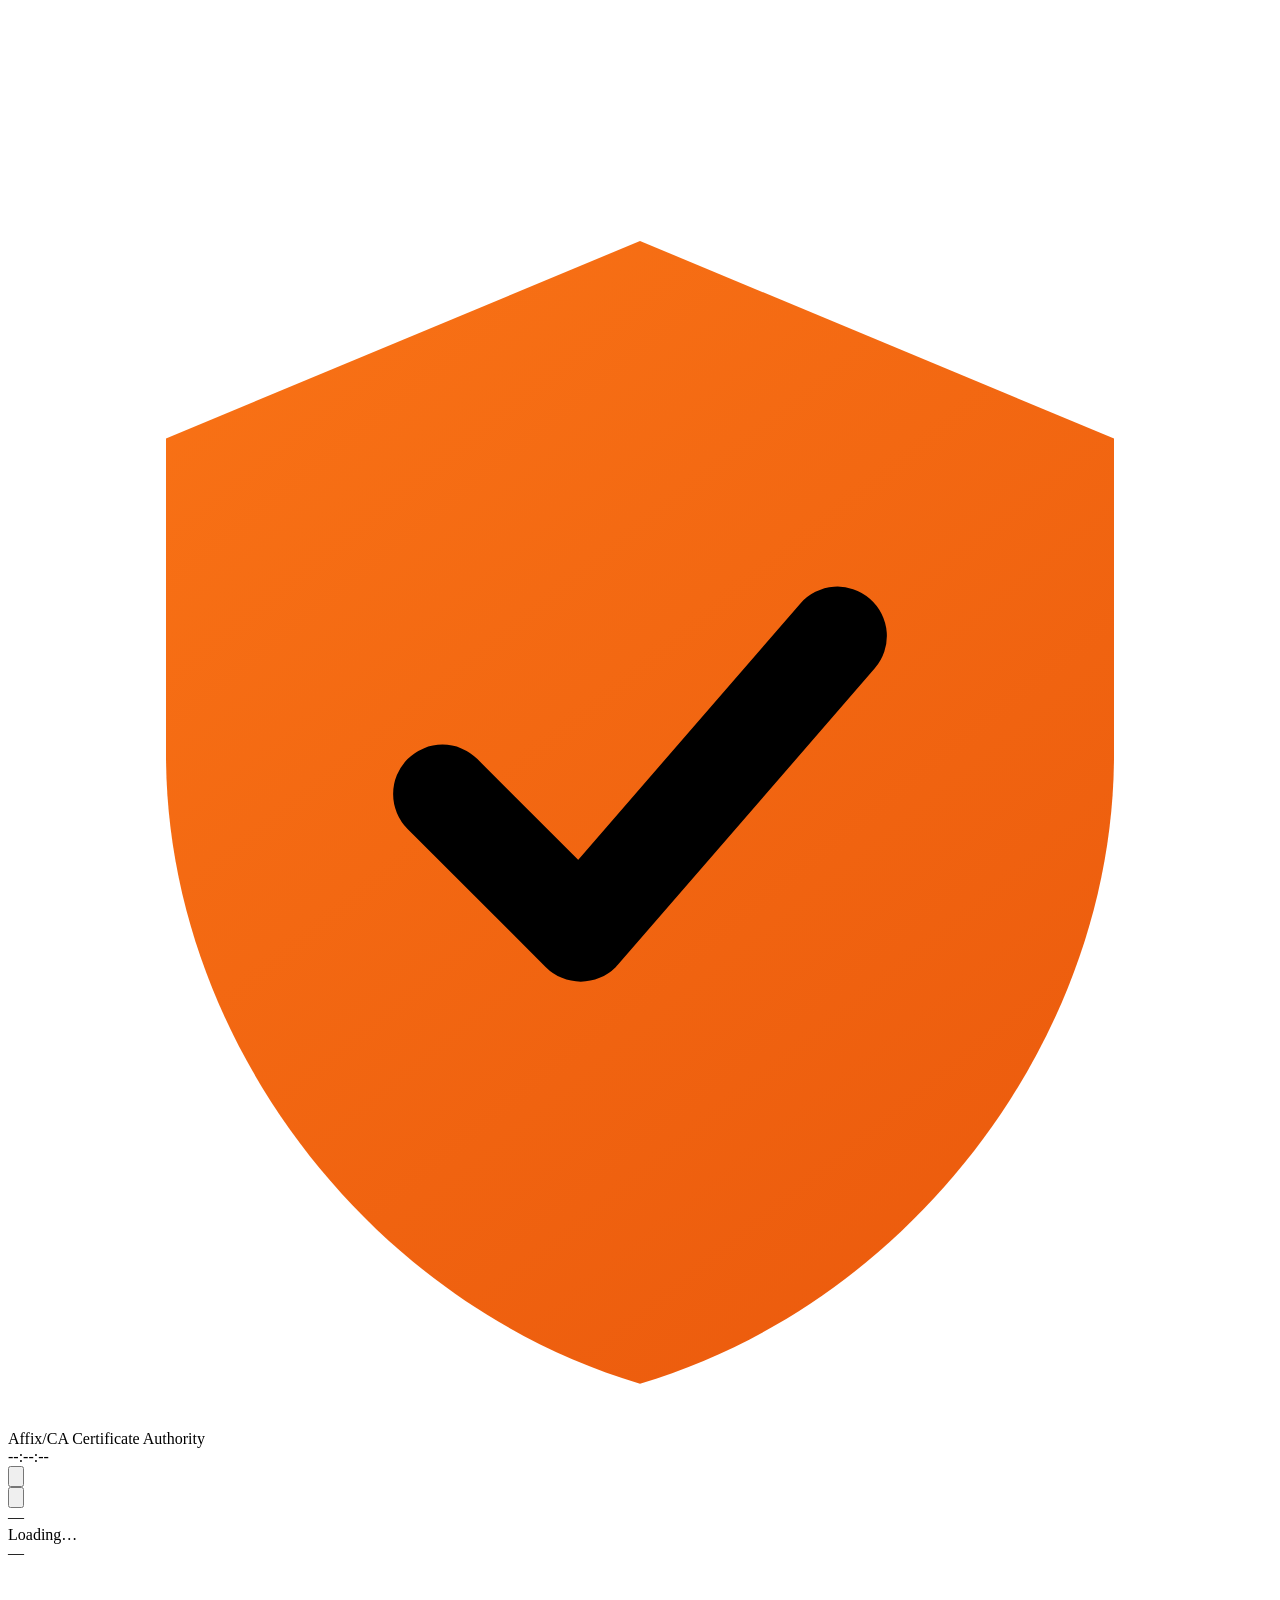
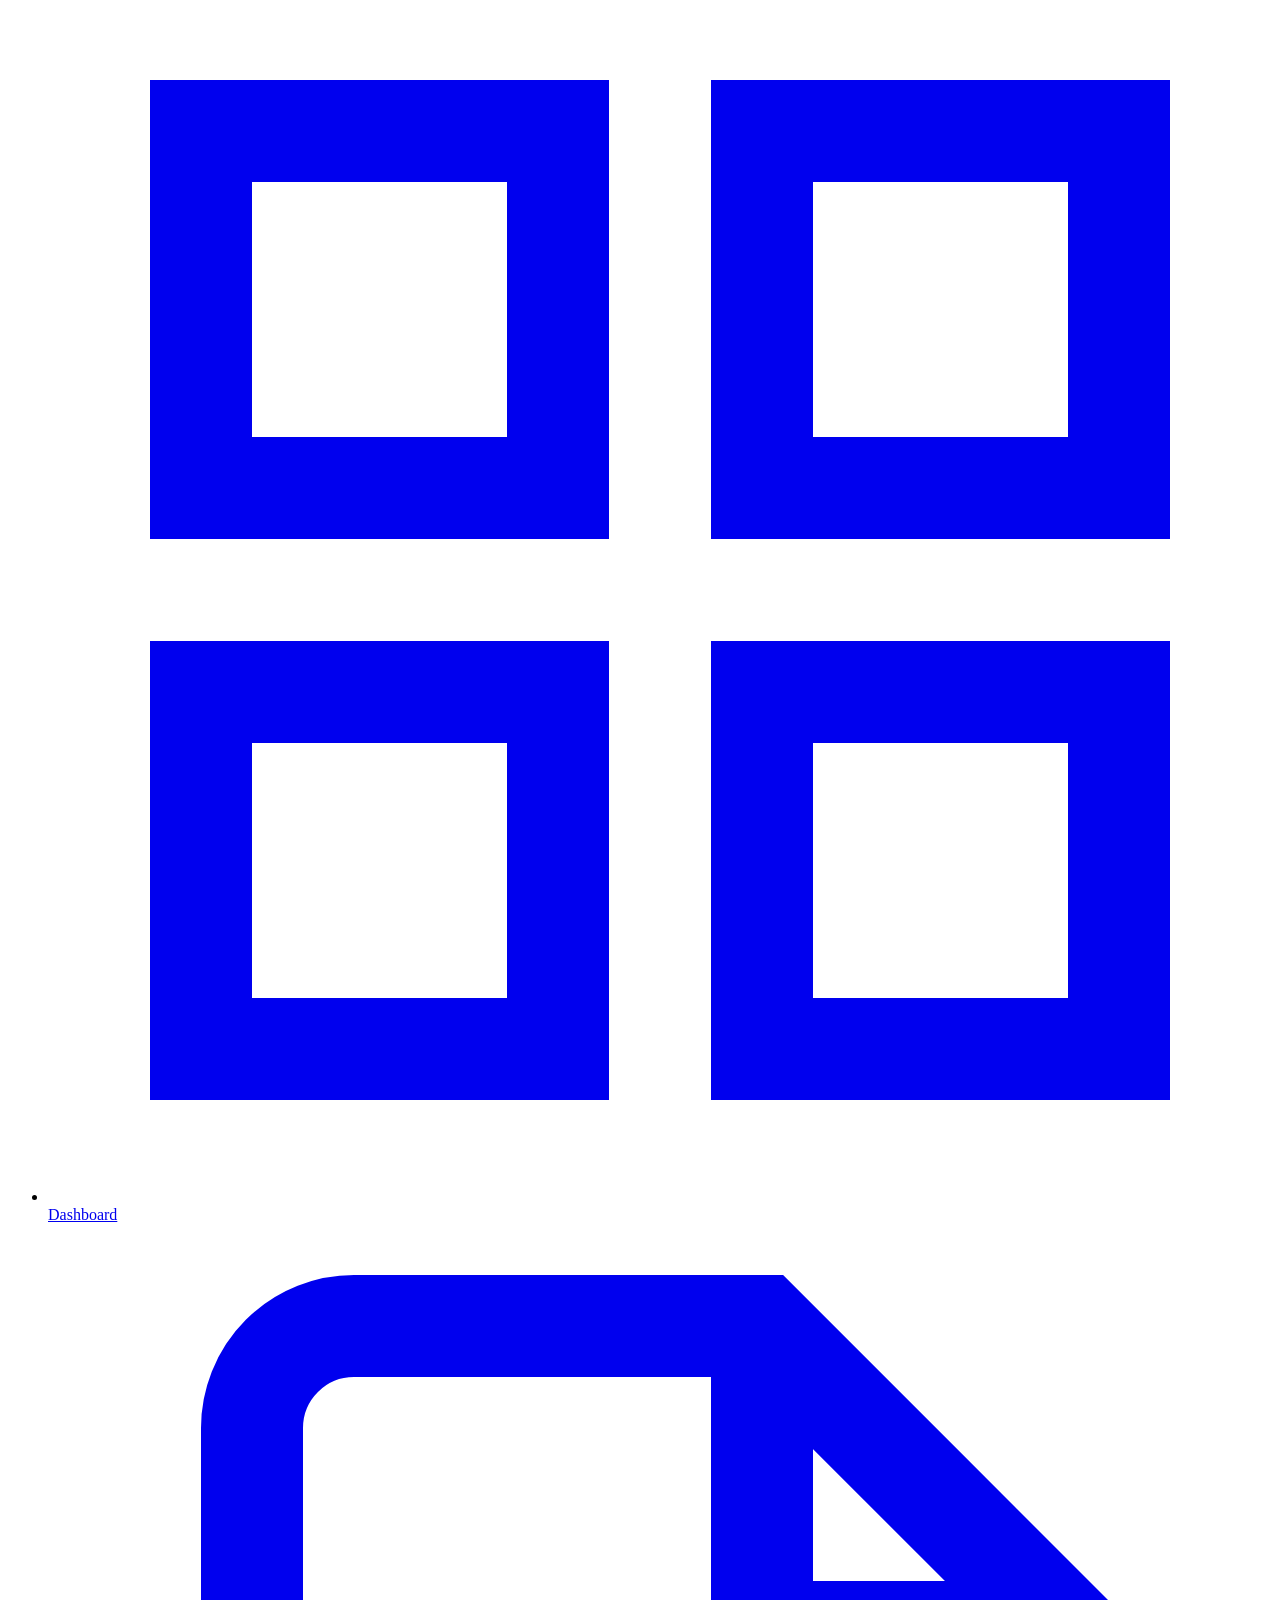
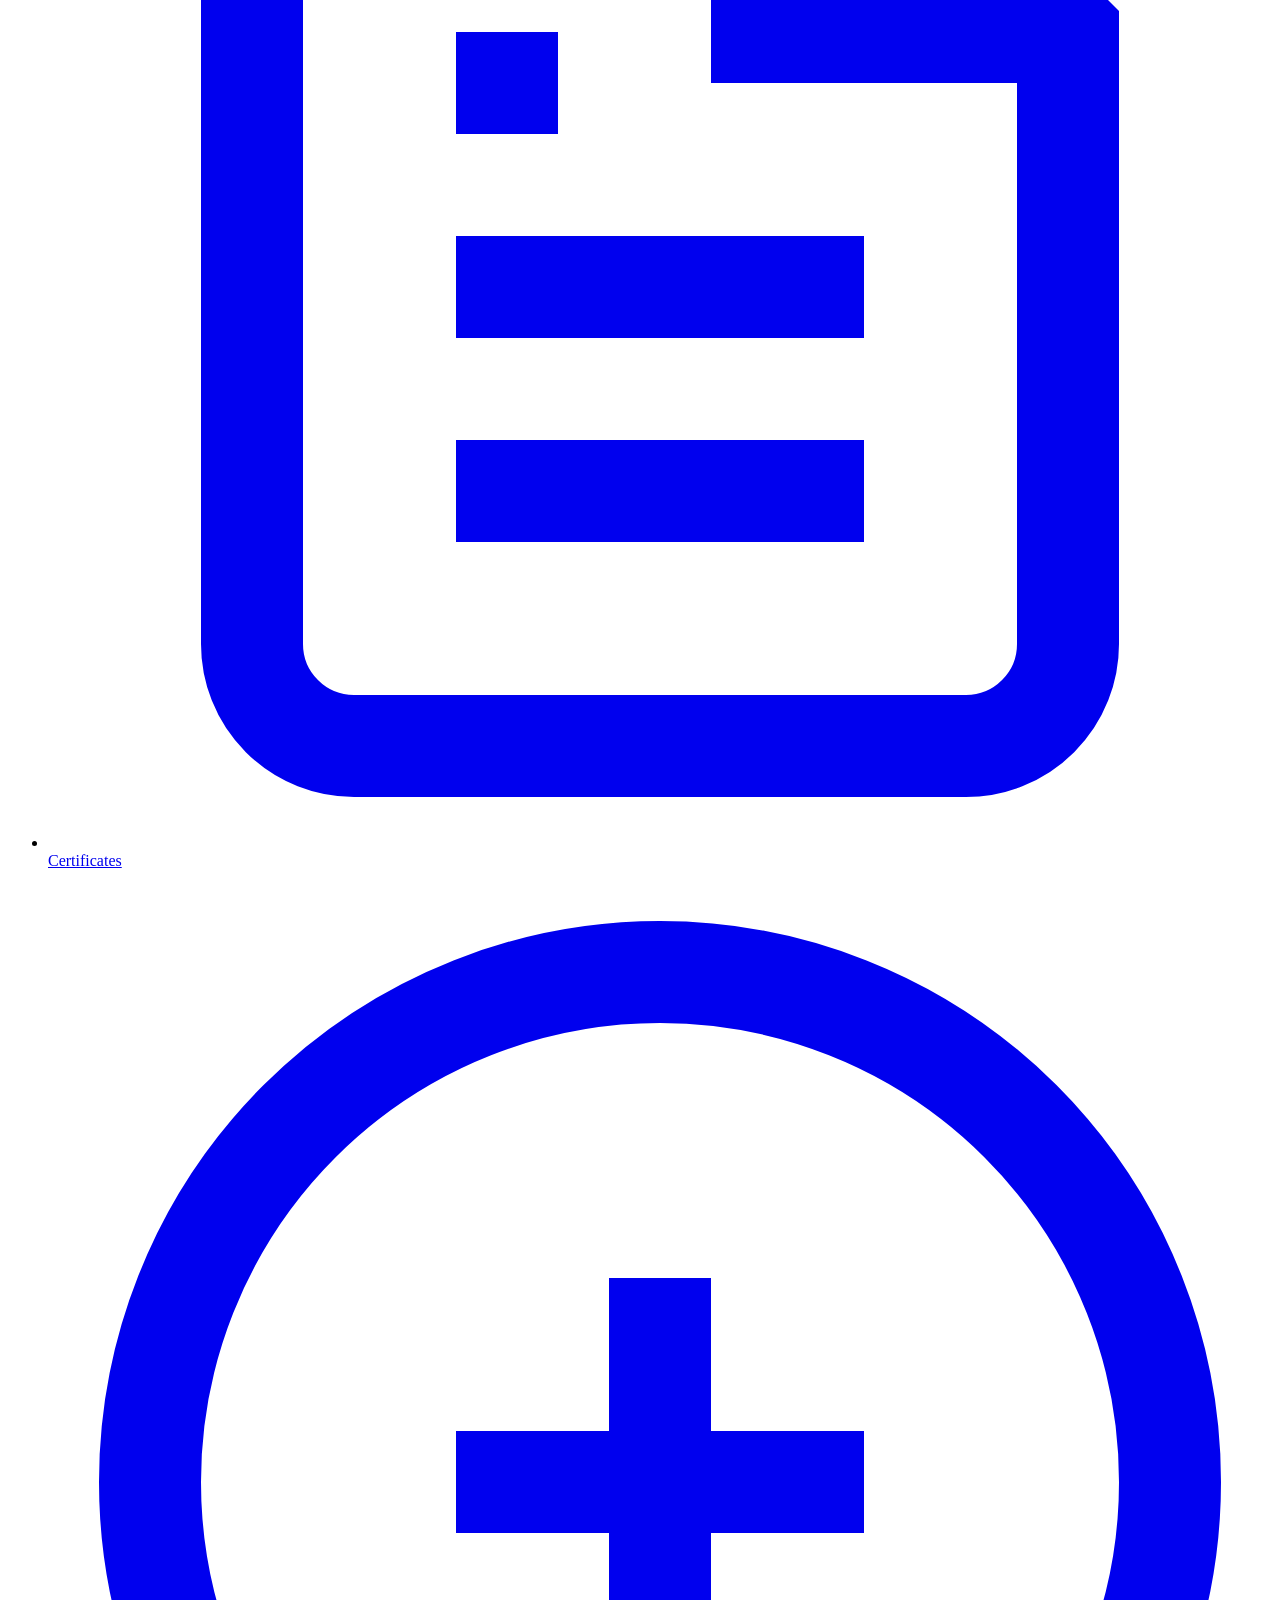
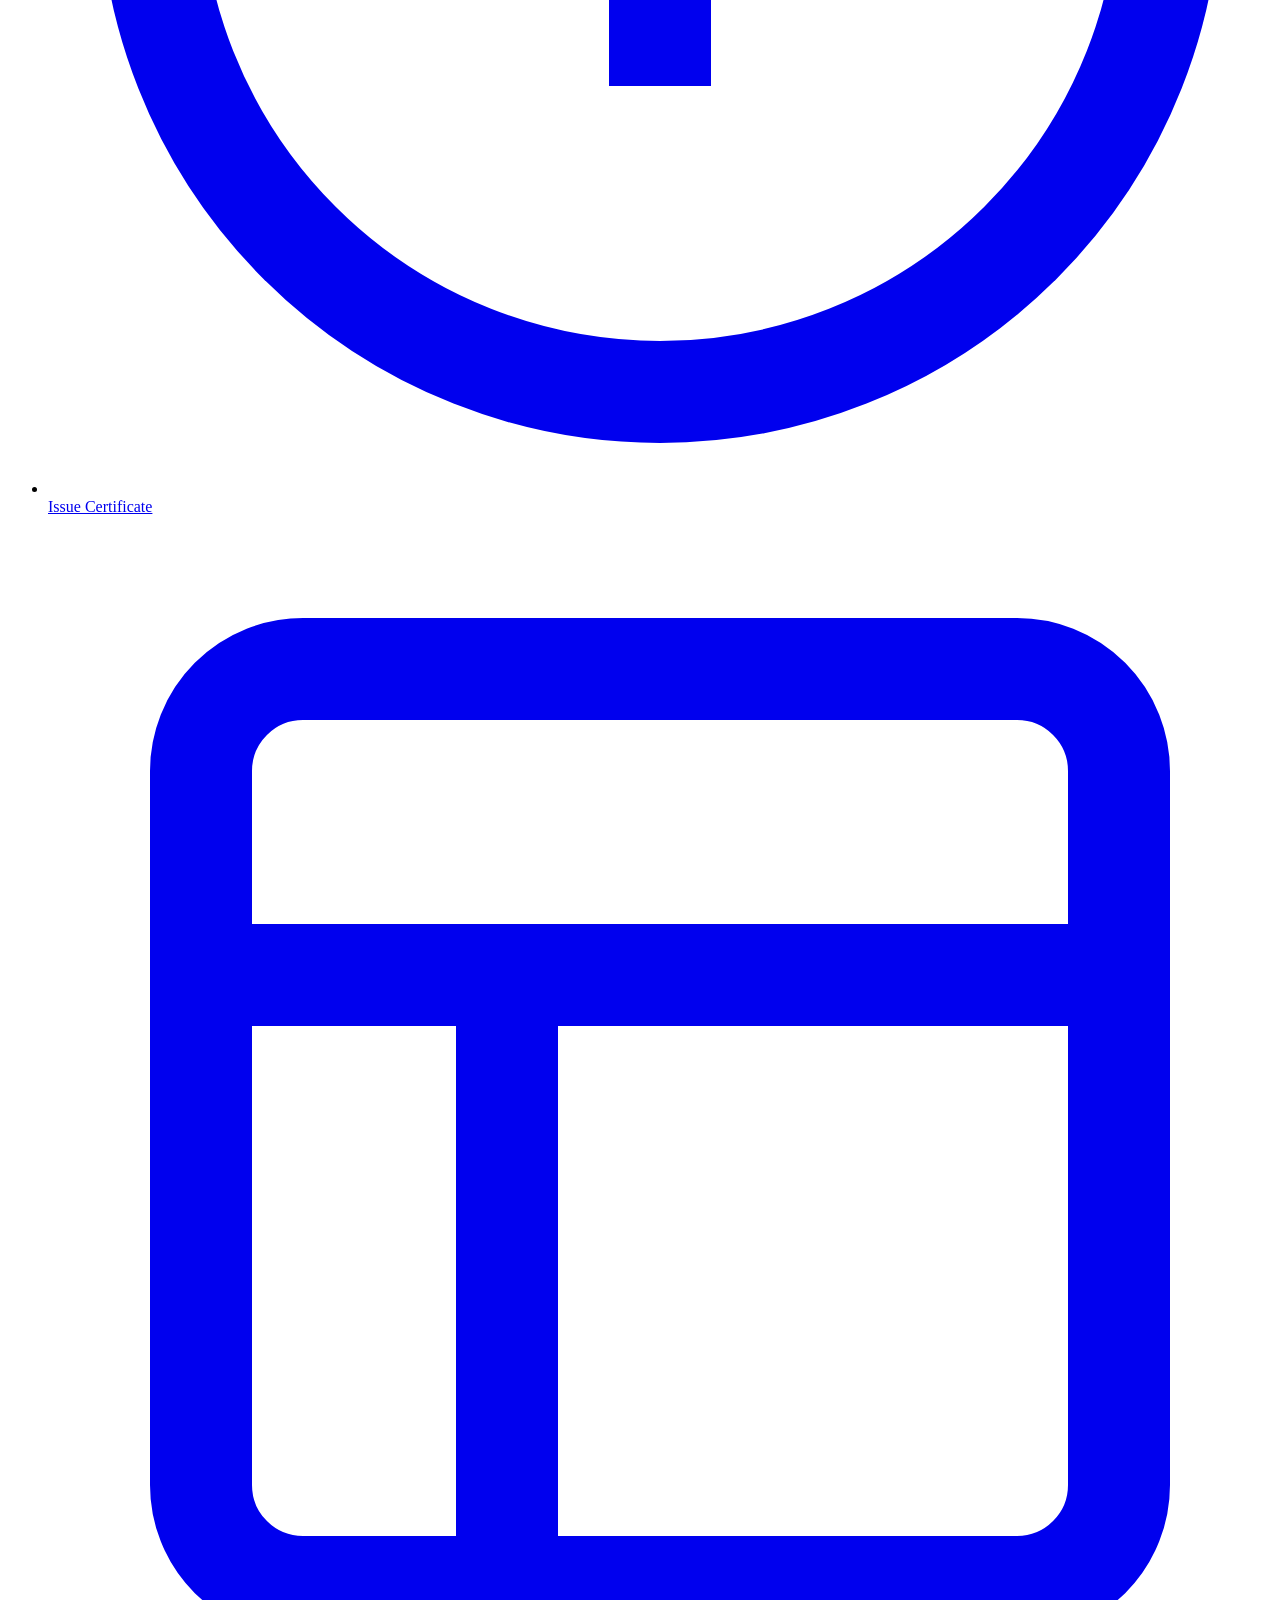
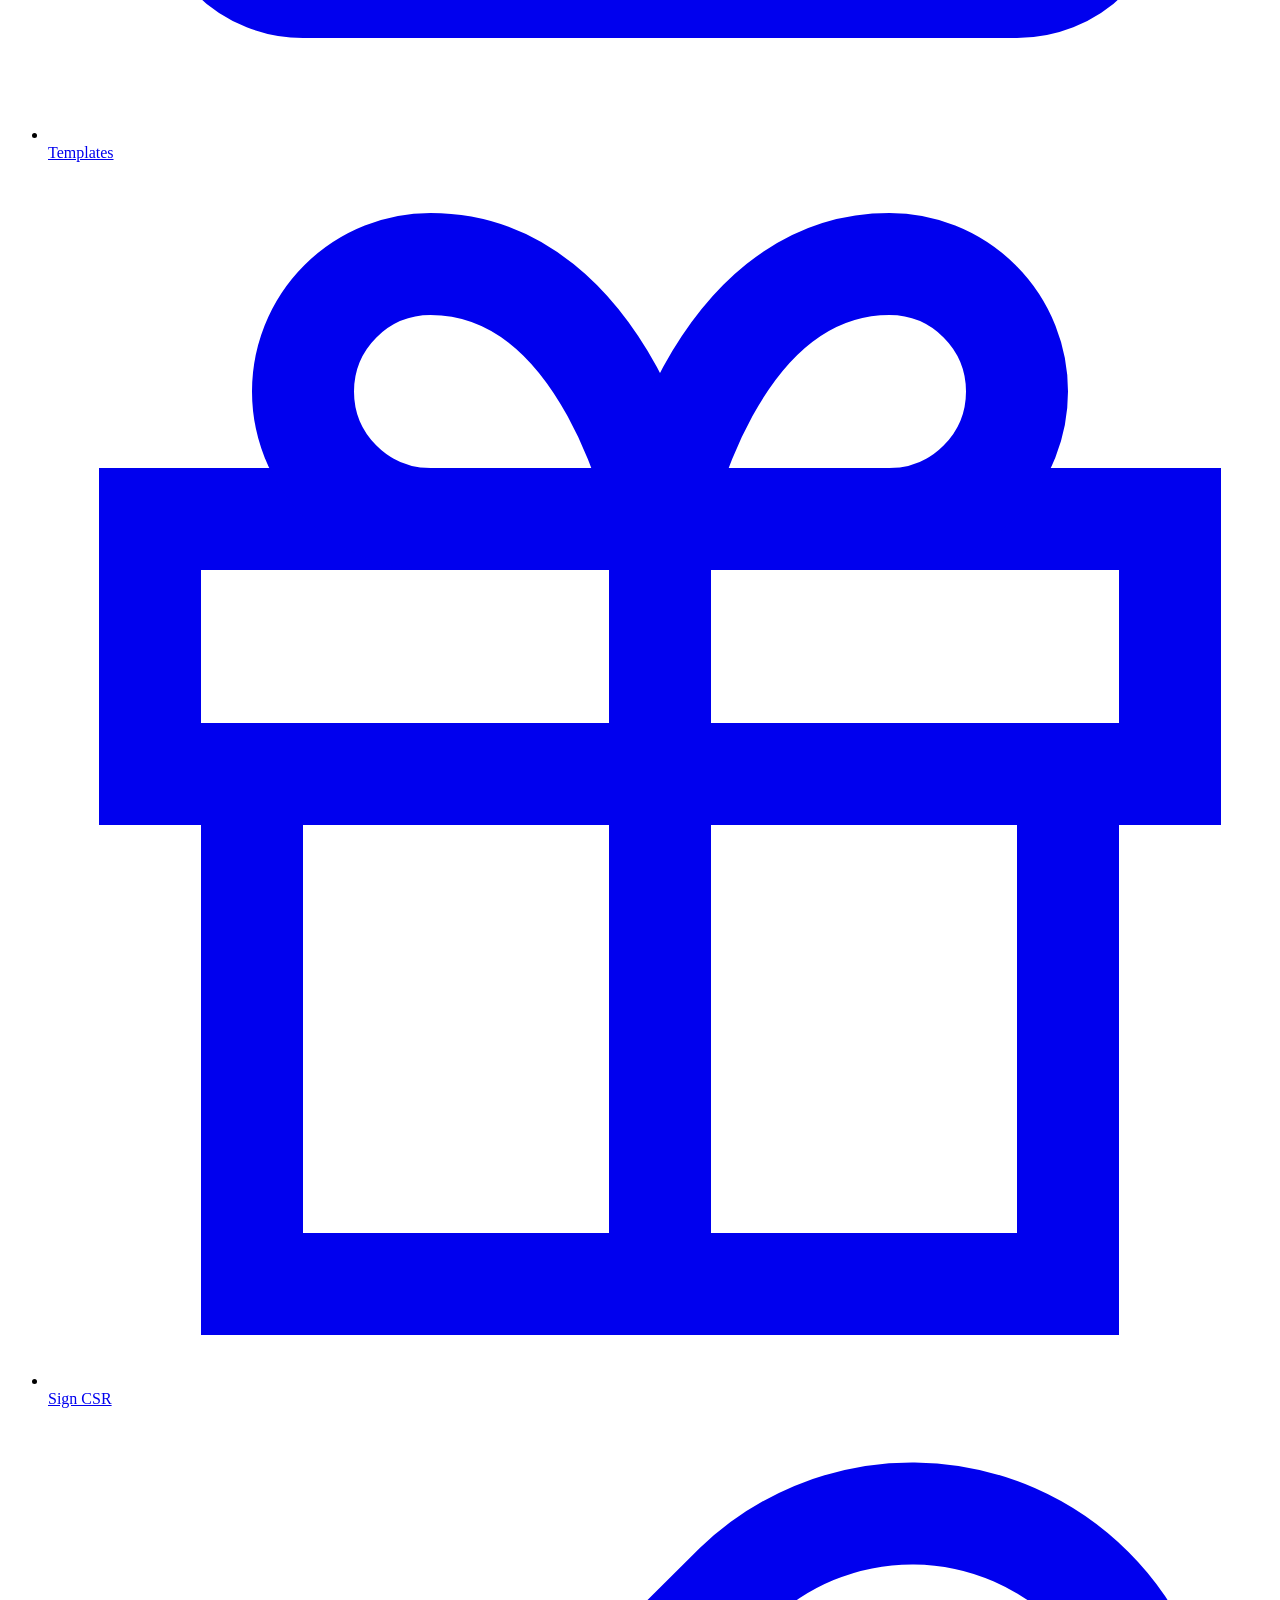
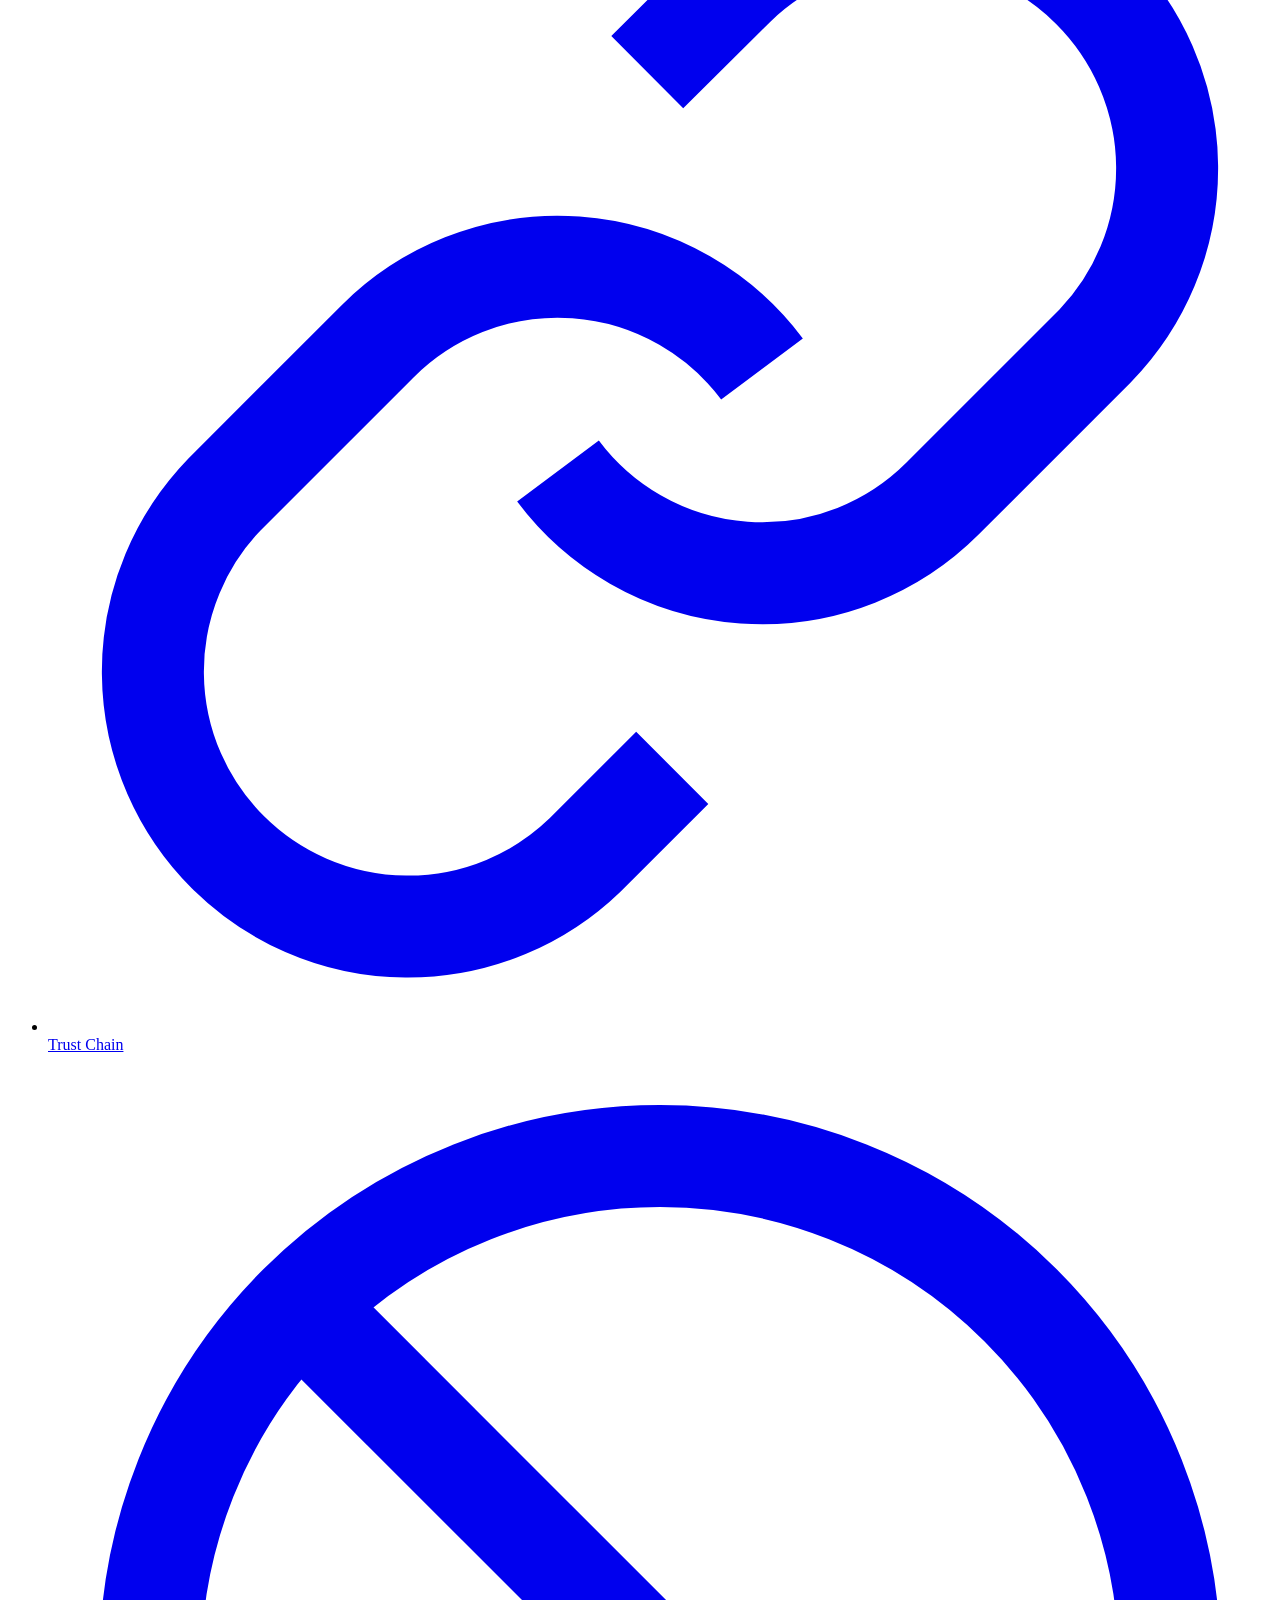
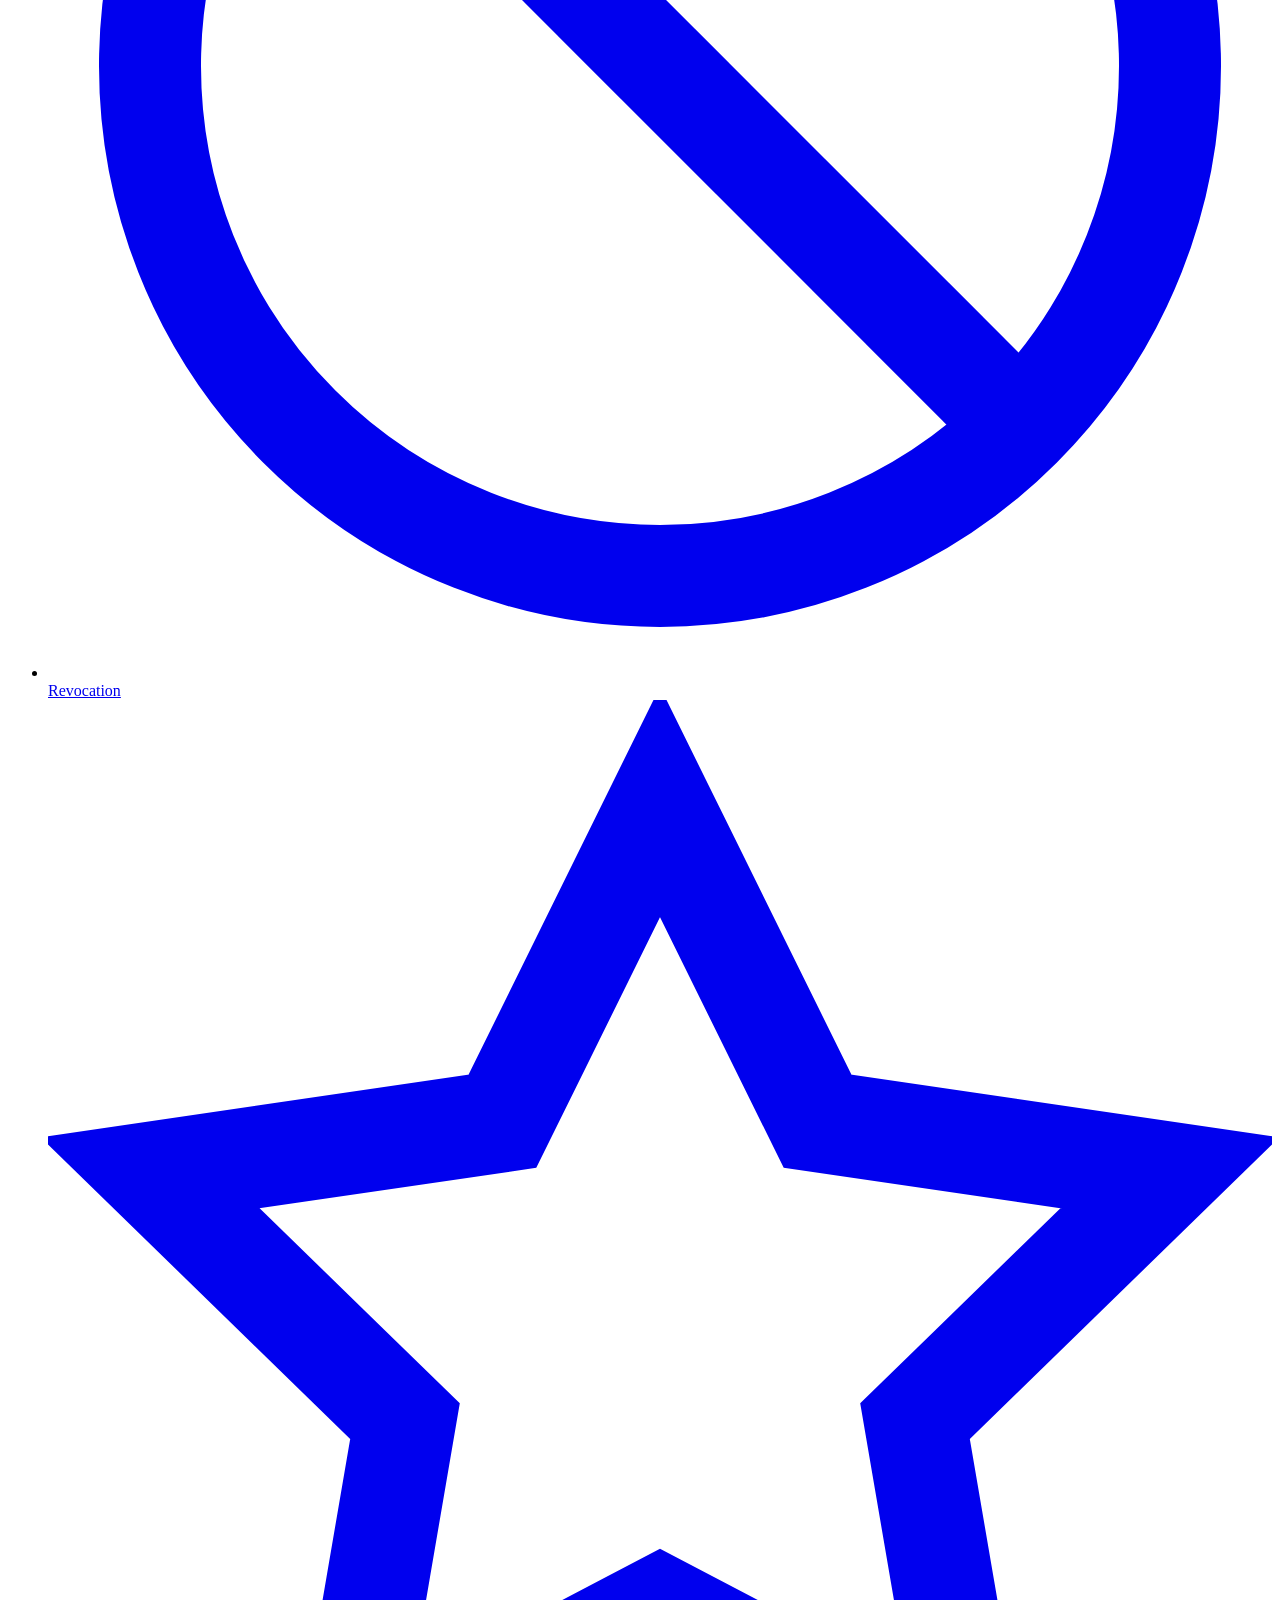
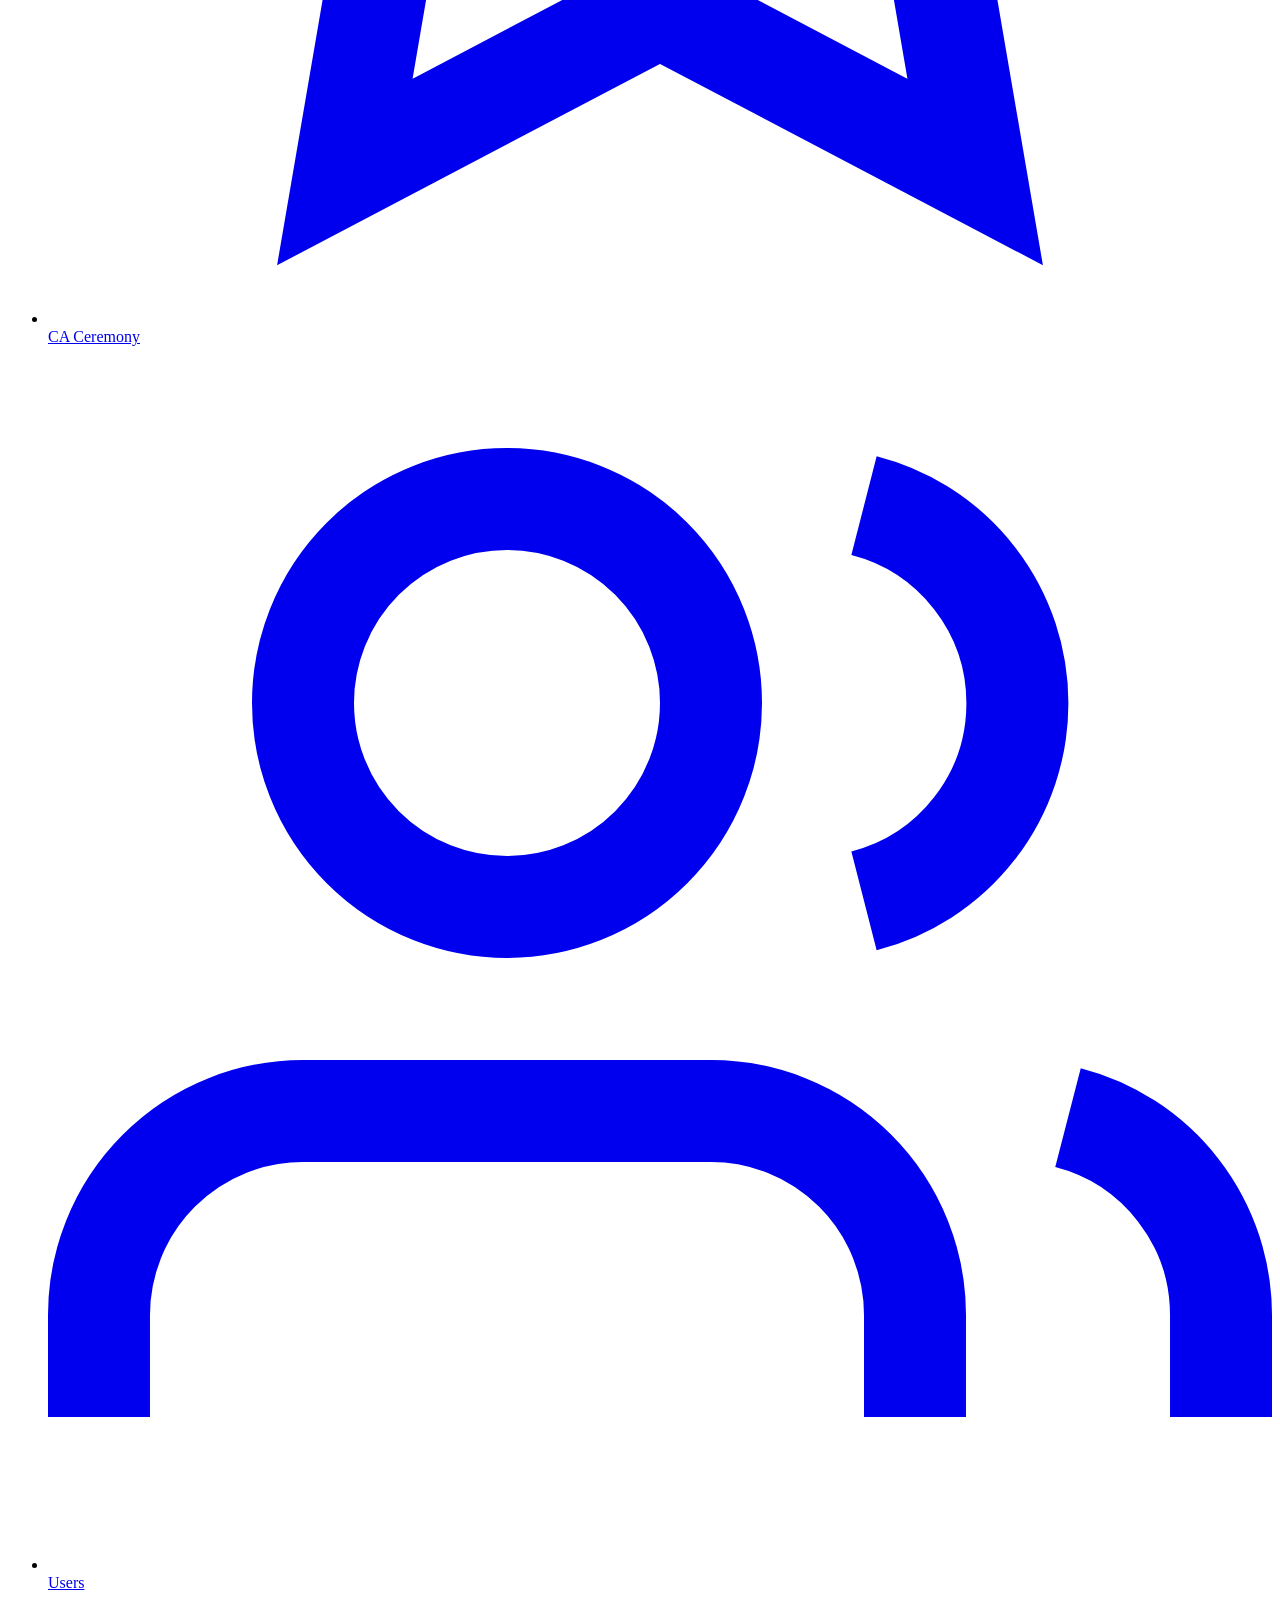
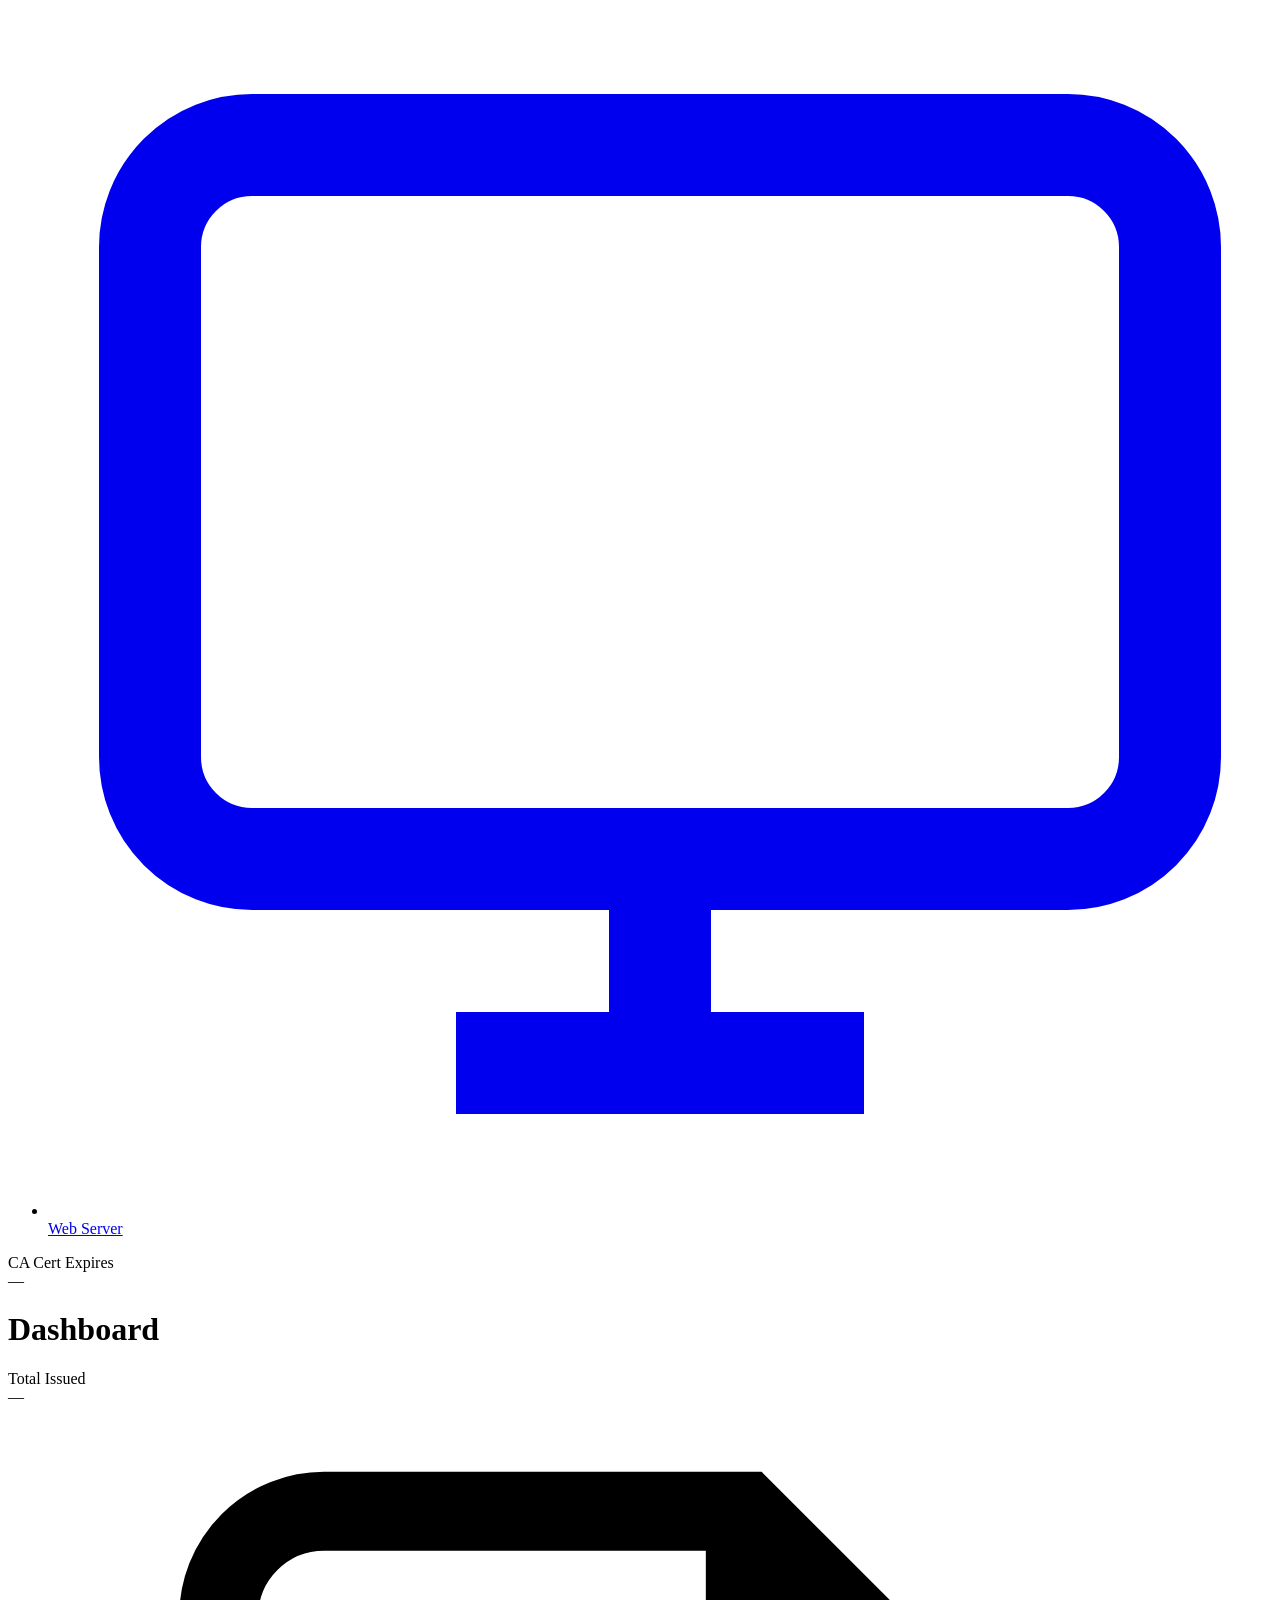
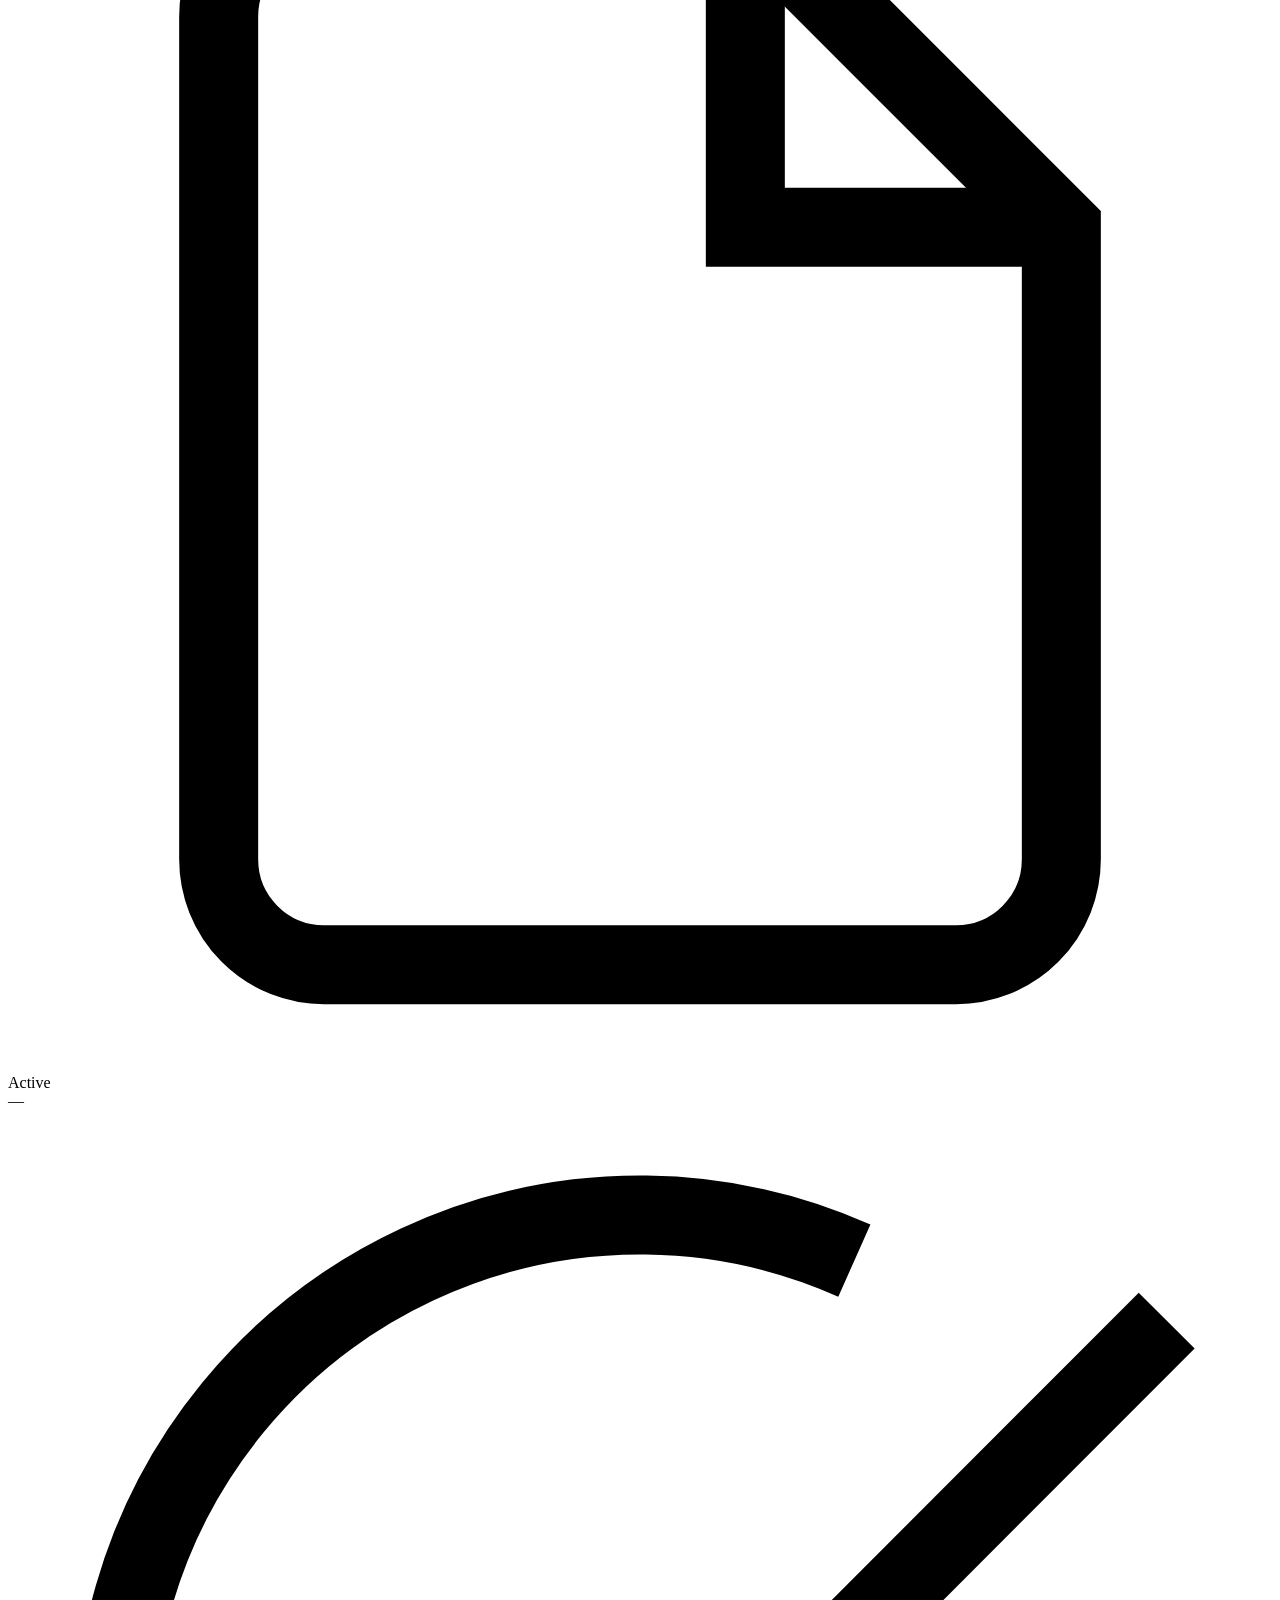
==== AffixCA/shared/ui/index.html @ 4409b605 "Initial push" ====
<!DOCTYPE html>
<html lang="en">
<head>
  <meta charset="UTF-8" />
  <meta name="viewport" content="width=device-width, initial-scale=1.0" />
  <title>Affix/CA</title>
  <link rel="preconnect" href="https://fonts.googleapis.com" />
  <link rel="preconnect" href="https://fonts.gstatic.com" crossorigin />
  <link href="https://fonts.googleapis.com/css2?family=Inter:wght@300;400;500;600;700&family=JetBrains+Mono:wght@400;500;600&display=swap" rel="stylesheet" />
  <link rel="stylesheet" href="/ui/css/styles.css" />
</head>
<body>
  <!-- Animated grid background -->
  <canvas id="bg-canvas"></canvas>

  <div id="app">
    <!-- ── Top Navigation Bar ─────────────────────────────────────────── -->
    <header id="topbar">
      <div class="topbar-brand">
        <svg class="brand-shield" viewBox="0 0 32 32" fill="none">
          <path d="M16 2L4 7v8c0 7.18 5.16 13.9 12 15.93C22.84 28.9 28 22.18 28 15V7L16 2z" fill="url(#shieldGrad)"/>
          <path d="M11 16l3.5 3.5L21 12" stroke="#000" stroke-width="2.5" stroke-linecap="round" stroke-linejoin="round"/>
          <defs>
            <linearGradient id="shieldGrad" x1="4" y1="2" x2="28" y2="32" gradientUnits="userSpaceOnUse">
              <stop offset="0%" stop-color="#f97316"/>
              <stop offset="100%" stop-color="#ea580c"/>
            </linearGradient>
          </defs>
        </svg>
        <div class="brand-text">
          <span class="brand-title">Affix/CA</span>
          <span class="brand-sub">Certificate Authority</span>
        </div>
      </div>

      <div id="ca-node-strip">
        <!-- Populated by JS dynamically from /api/status peers, or hidden for standalone -->
      </div>

      <div class="topbar-right">
        <div class="topbar-clock" id="topbar-clock">--:--:--</div>
        <button class="topbar-btn" id="btn-refresh" title="Refresh">
          <svg viewBox="0 0 24 24" fill="none" stroke="currentColor" stroke-width="2">
            <polyline points="23 4 23 10 17 10"/><polyline points="1 20 1 14 7 14"/>
            <path d="M3.51 9a9 9 0 0114.85-3.36L23 10M1 14l4.64 4.36A9 9 0 0020.49 15"/>
          </svg>
        </button>
        <div class="topbar-user" id="topbar-user">
          <span class="topbar-username" id="topbar-username"></span>
          <button class="topbar-btn" id="btn-logout" title="Sign out" onclick="AffixAuth.logout()">
            <svg viewBox="0 0 24 24" fill="none" stroke="currentColor" stroke-width="2">
              <path d="M9 21H5a2 2 0 01-2-2V5a2 2 0 012-2h4"/>
              <polyline points="16 17 21 12 16 7"/>
              <line x1="21" y1="12" x2="9" y2="12"/>
            </svg>
          </button>
        </div>
      </div>
    </header>

    <!-- ── Sidebar ────────────────────────────────────────────────────── -->
    <nav id="sidebar">
      <div class="ca-identity" id="ca-identity">
        <div class="ca-identity-badge" id="ca-type-badge">—</div>
        <div class="ca-identity-name" id="ca-name">Loading…</div>
        <div class="ca-identity-status" id="ca-status-row">
          <span class="status-dot" id="ca-status-dot"></span>
          <span id="ca-status-text">—</span>
        </div>
      </div>

      <ul class="nav-list">
        <li><a href="#" data-view="dashboard" class="nav-link active">
          <svg viewBox="0 0 24 24" fill="none" stroke="currentColor" stroke-width="2">
            <rect x="3" y="3" width="7" height="7"/><rect x="14" y="3" width="7" height="7"/>
            <rect x="3" y="14" width="7" height="7"/><rect x="14" y="14" width="7" height="7"/>
          </svg>
          Dashboard
        </a></li>
        <li><a href="#" data-view="certificates" class="nav-link">
          <svg viewBox="0 0 24 24" fill="none" stroke="currentColor" stroke-width="2">
            <path d="M14 2H6a2 2 0 00-2 2v16a2 2 0 002 2h12a2 2 0 002-2V8z"/>
            <polyline points="14 2 14 8 20 8"/><line x1="16" y1="13" x2="8" y2="13"/>
            <line x1="16" y1="17" x2="8" y2="17"/><polyline points="10 9 9 9 8 9"/>
          </svg>
          Certificates
        </a></li>
        <li id="nav-issue" class="nav-hidden"><a href="#" data-view="issue" class="nav-link">
          <svg viewBox="0 0 24 24" fill="none" stroke="currentColor" stroke-width="2">
            <circle cx="12" cy="12" r="10"/><line x1="12" y1="8" x2="12" y2="16"/>
            <line x1="8" y1="12" x2="16" y2="12"/>
          </svg>
          Issue Certificate
        </a></li>
        <li id="nav-templates" class="nav-hidden"><a href="#" data-view="templates" class="nav-link">
          <svg viewBox="0 0 24 24" fill="none" stroke="currentColor" stroke-width="2">
            <rect x="3" y="3" width="18" height="18" rx="2"/>
            <path d="M3 9h18"/><path d="M9 21V9"/>
          </svg>
          Templates
        </a></li>
        <li id="nav-sign-csr" class="nav-hidden"><a href="#" data-view="sign-csr" class="nav-link">
          <svg viewBox="0 0 24 24" fill="none" stroke="currentColor" stroke-width="2">
            <polyline points="20 12 20 22 4 22 4 12"/><rect x="2" y="7" width="20" height="5"/>
            <line x1="12" y1="22" x2="12" y2="7"/><path d="M12 7H7.5a2.5 2.5 0 010-5C11 2 12 7 12 7z"/>
            <path d="M12 7h4.5a2.5 2.5 0 000-5C13 2 12 7 12 7z"/>
          </svg>
          Sign CSR
        </a></li>
        <li><a href="#" data-view="chain" class="nav-link">
          <svg viewBox="0 0 24 24" fill="none" stroke="currentColor" stroke-width="2">
            <path d="M10 13a5 5 0 007.54.54l3-3a5 5 0 00-7.07-7.07l-1.72 1.71"/>
            <path d="M14 11a5 5 0 00-7.54-.54l-3 3a5 5 0 007.07 7.07l1.71-1.71"/>
          </svg>
          Trust Chain
        </a></li>
        <li><a href="#" data-view="revocation" class="nav-link">
          <svg viewBox="0 0 24 24" fill="none" stroke="currentColor" stroke-width="2">
            <circle cx="12" cy="12" r="10"/><line x1="4.93" y1="4.93" x2="19.07" y2="19.07"/>
          </svg>
          Revocation
        </a></li>
        <li id="nav-ceremony" class="nav-hidden"><a href="#" data-view="ceremony" class="nav-link">
          <svg viewBox="0 0 24 24" fill="none" stroke="currentColor" stroke-width="2">
            <polygon points="12 2 15.09 8.26 22 9.27 17 14.14 18.18 21.02 12 17.77 5.82 21.02 7 14.14 2 9.27 8.91 8.26 12 2"/>
          </svg>
          CA Ceremony
        </a></li>
        <li id="nav-users" class="nav-hidden"><a href="#" data-view="users" class="nav-link">
          <svg viewBox="0 0 24 24" fill="none" stroke="currentColor" stroke-width="2">
            <path d="M17 21v-2a4 4 0 00-4-4H5a4 4 0 00-4 4v2"/>
            <circle cx="9" cy="7" r="4"/>
            <path d="M23 21v-2a4 4 0 00-3-3.87"/>
            <path d="M16 3.13a4 4 0 010 7.75"/>
          </svg>
          Users
        </a></li>
        <li><a href="#" data-view="webserver" class="nav-link">
          <svg viewBox="0 0 24 24" fill="none" stroke="currentColor" stroke-width="2">
            <rect x="2" y="3" width="20" height="14" rx="2"/>
            <line x1="8" y1="21" x2="16" y2="21"/>
            <line x1="12" y1="17" x2="12" y2="21"/>
          </svg>
          Web Server
        </a></li>
      </ul>

      <div class="sidebar-footer">
        <div class="cert-expiry-mini" id="cert-expiry-mini">
          <div class="expiry-label">CA Cert Expires</div>
          <div class="expiry-value" id="expiry-value">—</div>
          <div class="expiry-bar-track"><div class="expiry-bar-fill" id="expiry-bar" style="width:0%"></div></div>
        </div>
      </div>
    </nav>

    <!-- ── Main Content ───────────────────────────────────────────────── -->
    <main id="main">
      <!-- Dashboard View -->
      <div id="view-dashboard" class="view active">
        <div class="view-header">
          <h1 class="view-title" id="dash-title">Dashboard</h1>
          <div class="view-subtitle" id="dash-subtitle"></div>
        </div>

        <!-- Stats cards -->
        <div class="stats-grid" id="stats-grid">
          <div class="stat-card" data-accent="cyan">
            <div class="stat-label">Total Issued</div>
            <div class="stat-value" id="stat-total">—</div>
            <div class="stat-icon">
              <svg viewBox="0 0 24 24" fill="none" stroke="currentColor" stroke-width="1.5">
                <path d="M14 2H6a2 2 0 00-2 2v16a2 2 0 002 2h12a2 2 0 002-2V8z"/>
                <polyline points="14 2 14 8 20 8"/>
              </svg>
            </div>
          </div>
          <div class="stat-card" data-accent="green">
            <div class="stat-label">Active</div>
            <div class="stat-value" id="stat-valid">—</div>
            <div class="stat-icon">
              <svg viewBox="0 0 24 24" fill="none" stroke="currentColor" stroke-width="1.5">
                <path d="M22 11.08V12a10 10 0 11-5.93-9.14"/>
                <polyline points="22 4 12 14.01 9 11.01"/>
              </svg>
            </div>
          </div>
          <div class="stat-card" data-accent="red">
            <div class="stat-label">Revoked</div>
            <div class="stat-value" id="stat-revoked">—</div>
            <div class="stat-icon">
              <svg viewBox="0 0 24 24" fill="none" stroke="currentColor" stroke-width="1.5">
                <circle cx="12" cy="12" r="10"/><line x1="4.93" y1="4.93" x2="19.07" y2="19.07"/>
              </svg>
            </div>
          </div>
          <div class="stat-card" data-accent="amber">
            <div class="stat-label">Expiring &lt;30d</div>
            <div class="stat-value" id="stat-expiring">—</div>
            <div class="stat-icon">
              <svg viewBox="0 0 24 24" fill="none" stroke="currentColor" stroke-width="1.5">
                <circle cx="12" cy="12" r="10"/><line x1="12" y1="8" x2="12" y2="12"/>
                <line x1="12" y1="16" x2="12.01" y2="16"/>
              </svg>
            </div>
          </div>
        </div>

        <!-- CA Hierarchy tree + Recent Activity -->
        <div class="dashboard-lower">
          <div class="panel" id="hierarchy-panel">
            <div class="panel-header">
              <span class="panel-title">CA Hierarchy</span>
            </div>
            <div class="panel-body">
              <svg id="hierarchy-svg" width="100%" height="260"></svg>
            </div>
          </div>

          <div class="panel" id="activity-panel">
            <div class="panel-header">
              <span class="panel-title">Recent Activity</span>
              <span class="panel-badge" id="activity-count">0</span>
            </div>
            <div class="panel-body">
              <ul class="activity-list" id="activity-list">
                <li class="activity-empty">No recent activity</li>
              </ul>
            </div>
          </div>
        </div>

        <!-- Not-initialized banner (shown when CA needs ceremony) -->
        <div class="ceremony-banner" id="ceremony-banner" style="display:none">
          <div class="ceremony-banner-icon">
            <svg viewBox="0 0 24 24" fill="none" stroke="currentColor" stroke-width="2">
              <polygon points="12 2 15.09 8.26 22 9.27 17 14.14 18.18 21.02 12 17.77 5.82 21.02 7 14.14 2 9.27 8.91 8.26 12 2"/>
            </svg>
          </div>
          <div class="ceremony-banner-text">
            <strong>CA Not Initialized</strong>
            <span>This CA requires an initialization ceremony before it can issue certificates.</span>
          </div>
          <button class="btn btn-primary" data-view="ceremony">Begin Ceremony →</button>
        </div>
      </div>

      <!-- Certificates View -->
      <div id="view-certificates" class="view">
        <div class="view-header">
          <h1 class="view-title">Certificates</h1>
          <div class="view-actions">
            <div class="search-box">
              <svg viewBox="0 0 24 24" fill="none" stroke="currentColor" stroke-width="2">
                <circle cx="11" cy="11" r="8"/><line x1="21" y1="21" x2="16.65" y2="16.65"/>
              </svg>
              <input type="text" id="cert-search" placeholder="Search serial, CN, subject…" />
            </div>
            <select id="cert-filter" class="select">
              <option value="">All Status</option>
              <option value="valid">Valid</option>
              <option value="expiring">Expiring Soon</option>
              <option value="revoked">Revoked</option>
              <option value="expired">Expired</option>
            </select>
          </div>
        </div>

        <div class="panel">
          <div class="panel-body no-pad">
            <table class="cert-table" id="cert-table">
              <thead>
                <tr>
                  <th>Serial</th>
                  <th>Common Name</th>
                  <th>Template</th>
                  <th>Issued</th>
                  <th>Expires</th>
                  <th>Status</th>
                  <th>Actions</th>
                </tr>
              </thead>
              <tbody id="cert-tbody">
                <tr class="table-empty"><td colspan="7">Loading certificates…</td></tr>
              </tbody>
            </table>
          </div>
        </div>
      </div>

      <!-- Issue Certificate View -->
      <div id="view-issue" class="view">
        <div class="view-header">
          <h1 class="view-title">Issue Certificate</h1>
          <div class="view-subtitle">Generate and sign a new end-entity certificate</div>
        </div>

        <div class="issue-layout">
          <!-- Template selector -->
          <div class="panel profile-panel">
            <div class="panel-header"><span class="panel-title">Certificate Template</span></div>
            <div class="panel-body">
              <div class="profile-grid" id="profile-grid">
                <!-- Populated by JS from /api/templates -->
              </div>
            </div>
          </div>

          <!-- Form -->
          <div class="panel form-panel">
            <div class="panel-header">
              <span class="panel-title">Certificate Details</span>
              <div class="tab-group">
                <button class="tab-btn active" data-tab="form">Form</button>
                <button class="tab-btn" data-tab="csr">Paste CSR</button>
              </div>
            </div>
            <div class="panel-body">
              <div id="tab-form" class="tab-content active">
                <div class="form-grid">
                  <div class="form-group full">
                    <label>Common Name (CN) *</label>
                    <input type="text" id="issue-cn" placeholder="e.g. example.com or John Doe" class="input" />
                  </div>
                  <div class="form-group" id="san-group">
                    <label>Subject Alternative Names</label>
                    <input type="text" id="issue-san" placeholder="example.com, www.example.com, 192.168.1.1" class="input" />
                    <span class="form-hint">Comma-separated DNS names, IP addresses, or email addresses</span>
                  </div>
                  <div class="form-group">
                    <label>Organization (O)</label>
                    <input type="text" id="issue-org" placeholder="Example Corp" class="input" />
                  </div>
                  <div class="form-group">
                    <label>Organizational Unit (OU)</label>
                    <input type="text" id="issue-ou" placeholder="Engineering" class="input" />
                  </div>
                  <div class="form-group">
                    <label>Country (C)</label>
                    <input type="text" id="issue-country" placeholder="US" maxlength="2" class="input" />
                  </div>
                  <div class="form-group">
                    <label>Key Algorithm</label>
                    <select id="issue-algo" class="select">
                      <option value="ecdsa-P-256">ECDSA P-256</option>
                      <option value="ecdsa-P-384" selected>ECDSA P-384</option>
                      <option value="rsa-2048">RSA 2048</option>
                      <option value="rsa-4096">RSA 4096</option>
                    </select>
                  </div>
                  <div class="form-group">
                    <label>Validity (days)</label>
                    <input type="number" id="issue-days" value="365" min="1" max="3652" class="input" />
                  </div>
                </div>
                <button class="btn btn-primary btn-wide" id="btn-issue">
                  <svg viewBox="0 0 24 24" fill="none" stroke="currentColor" stroke-width="2">
                    <circle cx="12" cy="12" r="10"/><line x1="12" y1="8" x2="12" y2="16"/>
                    <line x1="8" y1="12" x2="16" y2="12"/>
                  </svg>
                  Issue Certificate
                </button>
              </div>

              <div id="tab-csr" class="tab-content">
                <div class="form-group full">
                  <label>Paste PEM CSR</label>
                  <textarea id="issue-csr-paste" class="input textarea mono" rows="10"
                            placeholder="-----BEGIN CERTIFICATE REQUEST-----&#10;…&#10;-----END CERTIFICATE REQUEST-----"></textarea>
                </div>
                <div class="form-group">
                  <label>Validity (days)</label>
                  <input type="number" id="issue-csr-days" value="365" min="1" max="3652" class="input" />
                </div>
                <button class="btn btn-primary btn-wide" id="btn-sign-csr-upload">
                  Sign CSR
                </button>
              </div>
            </div>
          </div>
        </div>

        <!-- Result panel (hidden until issue succeeds) -->
        <div class="panel result-panel" id="issue-result" style="display:none">
          <div class="panel-header">
            <span class="panel-title">
              <svg viewBox="0 0 24 24" fill="none" stroke="currentColor" stroke-width="2" class="inline-icon success-icon">
                <path d="M22 11.08V12a10 10 0 11-5.93-9.14"/><polyline points="22 4 12 14.01 9 11.01"/>
              </svg>
              Certificate Issued
            </span>
            <div class="result-actions">
              <button class="btn btn-sm" id="dl-cert">↓ Certificate</button>
              <button class="btn btn-sm" id="dl-key">↓ Private Key</button>
              <button class="btn btn-sm" id="dl-chain">↓ Chain</button>
              <button class="btn btn-sm btn-accent" id="dl-p12">↓ PKCS#12</button>
            </div>
          </div>
          <div class="panel-body">
            <div class="result-meta" id="result-meta"></div>
            <div class="cert-pem-box">
              <div class="pem-tabs">
                <button class="pem-tab active" data-pem="cert">Certificate</button>
                <button class="pem-tab" data-pem="key">Private Key</button>
                <button class="pem-tab" data-pem="chain">Chain</button>
              </div>
              <div class="pem-content">
                <pre class="pem-pre" id="pem-display"></pre>
                <button class="copy-btn" id="pem-copy" title="Copy to clipboard">
                  <svg viewBox="0 0 24 24" fill="none" stroke="currentColor" stroke-width="2">
                    <rect x="9" y="9" width="13" height="13" rx="2"/><path d="M5 15H4a2 2 0 01-2-2V4a2 2 0 012-2h9a2 2 0 012 2v1"/>
                  </svg>
                </button>
              </div>
            </div>
          </div>
        </div>
      </div>

      <!-- Templates View -->
      <div id="view-templates" class="view">
        <div class="view-header">
          <h1 class="view-title">Certificate Templates</h1>
          <div class="view-subtitle">Available certificate templates for issuance</div>
        </div>

        <div class="template-grid" id="template-grid">
          <!-- Populated by JS from /api/templates -->
        </div>
      </div>

      <!-- Trust Chain View -->
      <div id="view-chain" class="view">
        <div class="view-header">
          <h1 class="view-title">Trust Chain</h1>
          <div class="view-subtitle">Full certificate chain for this CA</div>
        </div>

        <div class="chain-actions-bar">
          <button class="btn btn-primary" id="btn-dl-chain-pem">
            <svg viewBox="0 0 24 24" fill="none" stroke="currentColor" stroke-width="2">
              <path d="M21 15v4a2 2 0 01-2 2H5a2 2 0 01-2-2v-4"/>
              <polyline points="7 10 12 15 17 10"/><line x1="12" y1="15" x2="12" y2="3"/>
            </svg>
            Full Chain (PEM)
          </button>
          <button class="btn" id="btn-dl-chain-p7b">
            <svg viewBox="0 0 24 24" fill="none" stroke="currentColor" stroke-width="2">
              <path d="M21 15v4a2 2 0 01-2 2H5a2 2 0 01-2-2v-4"/>
              <polyline points="7 10 12 15 17 10"/><line x1="12" y1="15" x2="12" y2="3"/>
            </svg>
            PKCS#7 Bundle (.p7b)
          </button>
          <button class="btn" id="btn-copy-chain-pem" title="Copy full chain PEM to clipboard">
            <svg viewBox="0 0 24 24" fill="none" stroke="currentColor" stroke-width="2">
              <rect x="9" y="9" width="13" height="13" rx="2"/><path d="M5 15H4a2 2 0 01-2-2V4a2 2 0 012-2h9a2 2 0 012 2v1"/>
            </svg>
            Copy PEM
          </button>
        </div>

        <div id="chain-cards">
          <!-- Populated by JS from /api/chain -->
        </div>

        <!-- Import instructions -->
        <div class="panel" id="chain-import-panel">
          <div class="panel-header">
            <span class="panel-title">Import Instructions</span>
          </div>
          <div class="panel-body">
            <div class="import-tabs">
              <button class="import-tab active" data-platform="macos">macOS</button>
              <button class="import-tab" data-platform="windows">Windows</button>
              <button class="import-tab" data-platform="linux">Linux</button>
              <button class="import-tab" data-platform="firefox">Firefox</button>
            </div>
            <div class="import-content" id="import-content">
              <!-- Populated by JS -->
            </div>
          </div>
        </div>
      </div>

      <!-- Sign CSR View (Root + Intermediate CAs) -->
      <div id="view-sign-csr" class="view">
        <div class="view-header">
          <h1 class="view-title">Sign Subordinate CSR</h1>
          <div class="view-subtitle">Sign an Intermediate or Issuing CA certificate signing request</div>
        </div>

        <div class="panel">
          <div class="panel-body">
            <div class="form-group full">
              <label>Paste PEM CSR</label>
              <textarea id="csr-paste" class="input textarea mono" rows="12"
                        placeholder="-----BEGIN CERTIFICATE REQUEST-----&#10;…&#10;-----END CERTIFICATE REQUEST-----"></textarea>
            </div>
            <div class="form-grid">
              <div class="form-group">
                <label>Profile</label>
                <select id="csr-profile" class="select">
                  <option value="intermediate_ca_ext">Intermediate / Policy CA</option>
                  <option value="issuing_ca_ext">Issuing CA</option>
                </select>
              </div>
              <div class="form-group">
                <label>Validity (days)</label>
                <input type="number" id="csr-days" value="5475" min="365" max="10957" class="input" />
              </div>
            </div>
            <button class="btn btn-primary btn-wide" id="btn-sign-subordinate">Sign Certificate</button>
          </div>
        </div>

        <div class="panel result-panel" id="sign-result" style="display:none">
          <div class="panel-header">
            <span class="panel-title success-title">Certificate Signed</span>
            <button class="btn btn-sm" id="dl-signed-cert">↓ Download Certificate</button>
          </div>
          <div class="panel-body">
            <pre class="pem-pre" id="signed-pem-display"></pre>
          </div>
        </div>
      </div>

      <!-- Revocation View -->
      <div id="view-revocation" class="view">
        <div class="view-header">
          <h1 class="view-title">Revocation</h1>
        </div>

        <div class="revocation-layout">
          <div class="panel">
            <div class="panel-header"><span class="panel-title">Certificate Revocation List</span></div>
            <div class="panel-body">
              <div class="crl-meta" id="crl-meta">
                <div class="crl-stat">
                  <span class="crl-stat-label">Last Generated</span>
                  <span class="crl-stat-value" id="crl-last">—</span>
                </div>
                <div class="crl-stat">
                  <span class="crl-stat-label">Next Update</span>
                  <span class="crl-stat-value" id="crl-next">—</span>
                </div>
                <div class="crl-stat">
                  <span class="crl-stat-label">Entries</span>
                  <span class="crl-stat-value" id="crl-entries">—</span>
                </div>
                <div class="crl-stat">
                  <span class="crl-stat-label">CRL Number</span>
                  <span class="crl-stat-value" id="crl-number">—</span>
                </div>
              </div>
              <div class="crl-actions">
                <button class="btn btn-primary" id="btn-regenerate-crl">Regenerate CRL</button>
                <button class="btn" id="btn-dl-crl-pem">↓ PEM</button>
                <button class="btn" id="btn-dl-crl-der">↓ DER</button>
              </div>
            </div>
          </div>

          <div class="panel">
            <div class="panel-header"><span class="panel-title">Revoked Certificates</span></div>
            <div class="panel-body no-pad">
              <table class="cert-table" id="revoked-table">
                <thead><tr><th>Serial</th><th>CN</th><th>Revoked</th><th>Reason</th></tr></thead>
                <tbody id="revoked-tbody">
                  <tr class="table-empty"><td colspan="4">No revoked certificates</td></tr>
                </tbody>
              </table>
            </div>
          </div>
        </div>
      </div>

      <!-- CA Ceremony View -->
      <div id="view-ceremony" class="view">
        <div class="view-header">
          <h1 class="view-title">CA Ceremony</h1>
          <div class="view-subtitle">Initialize this Certificate Authority</div>
        </div>

        <div class="wizard" id="ceremony-wizard">
          <div class="wizard-steps">
            <div class="wizard-step active" data-step="1"><span>1</span> Identity</div>
            <div class="wizard-step" data-step="2"><span>2</span> Key</div>
            <div class="wizard-step" data-step="3"><span>3</span> Generate</div>
            <div class="wizard-step" data-step="4"><span>4</span> Complete</div>
          </div>

          <div class="wizard-body">
            <div class="wizard-pane active" data-pane="1">
              <h2>Configure CA Identity</h2>
              <div class="form-grid">
                <div class="form-group full">
                  <label>Common Name (CN) *</label>
                  <input type="text" id="cer-cn" class="input" placeholder="Example Corp Root CA" />
                </div>
                <div class="form-group">
                  <label>Organization (O) *</label>
                  <input type="text" id="cer-org" class="input" placeholder="Example Corp" />
                </div>
                <div class="form-group">
                  <label>Country (C)</label>
                  <input type="text" id="cer-country" class="input" placeholder="US" maxlength="2" />
                </div>
                <div class="form-group">
                  <label>State / Province</label>
                  <input type="text" id="cer-state" class="input" placeholder="California" />
                </div>
                <div class="form-group">
                  <label>Locality</label>
                  <input type="text" id="cer-locality" class="input" placeholder="San Francisco" />
                </div>
              </div>
              <button class="btn btn-primary" onclick="wizard.next()">Next →</button>
            </div>

            <div class="wizard-pane" data-pane="2">
              <h2>Choose Key Parameters</h2>
              <div class="form-grid">
                <div class="form-group">
                  <label>Algorithm</label>
                  <select id="cer-algo" class="select">
                    <option value="rsa-4096" selected>RSA 4096 (recommended for CA)</option>
                    <option value="ecdsa-P-384">ECDSA P-384</option>
                    <option value="rsa-2048">RSA 2048</option>
                  </select>
                </div>
                <div class="form-group">
                  <label>Validity (days)</label>
                  <input type="number" id="cer-days" class="input" value="10957" min="365" />
                </div>
              </div>
              <div class="wizard-nav">
                <button class="btn" onclick="wizard.prev()">← Back</button>
                <button class="btn btn-primary" onclick="wizard.next()">Next →</button>
              </div>
            </div>

            <div class="wizard-pane" data-pane="3">
              <h2>Generate Key &amp; Certificate</h2>
              <p class="wizard-desc">This will generate a private key and self-signed certificate. <strong>This operation cannot be undone.</strong> Ensure your key passphrase (Docker secret) is configured.</p>
              <div id="ceremony-log" class="ceremony-log" style="display:none"></div>
              <div class="wizard-nav">
                <button class="btn" onclick="wizard.prev()">← Back</button>
                <button class="btn btn-primary btn-danger" id="btn-run-ceremony">Generate CA</button>
              </div>
            </div>

            <div class="wizard-pane" data-pane="4">
              <h2>Ceremony Complete</h2>
              <div class="ceremony-success" id="ceremony-success">
                <svg viewBox="0 0 24 24" fill="none" stroke="currentColor" stroke-width="2">
                  <path d="M22 11.08V12a10 10 0 11-5.93-9.14"/><polyline points="22 4 12 14.01 9 11.01"/>
                </svg>
                <p>Your CA is initialized and ready.</p>
              </div>
              <div id="ceremony-cert-display"></div>
              <button class="btn btn-primary" onclick="App.navigate('dashboard')">Go to Dashboard →</button>
            </div>
          </div>
        </div>
      </div>

      <!-- User Management View -->
      <div id="view-users" class="view">
        <div class="view-header">
          <h1 class="view-title">User Management</h1>
          <div class="view-actions">
            <button class="btn btn-primary" id="btn-add-user">
              <svg viewBox="0 0 24 24" fill="none" stroke="currentColor" stroke-width="2">
                <circle cx="12" cy="12" r="10"/><line x1="12" y1="8" x2="12" y2="16"/>
                <line x1="8" y1="12" x2="16" y2="12"/>
              </svg>
              Add User
            </button>
          </div>
        </div>

        <div class="panel">
          <div class="panel-body no-pad">
            <table class="cert-table" id="users-table">
              <thead>
                <tr>
                  <th>Username</th>
                  <th>Role</th>
                  <th>Created</th>
                  <th>Actions</th>
                </tr>
              </thead>
              <tbody id="users-tbody">
                <tr class="table-empty"><td colspan="4">Loading users...</td></tr>
              </tbody>
            </table>
          </div>
        </div>

        <!-- Change own password -->
        <div class="panel" style="margin-top:20px">
          <div class="panel-header"><span class="panel-title">Change Your Password</span></div>
          <div class="panel-body">
            <div class="form-grid">
              <div class="form-group">
                <label>Current Password</label>
                <input type="password" id="chg-current-pw" class="input" autocomplete="current-password" />
              </div>
              <div class="form-group">
                <label>New Password</label>
                <input type="password" id="chg-new-pw" class="input" autocomplete="new-password" />
              </div>
            </div>
            <button class="btn btn-primary" id="btn-change-pw" style="margin-top:12px">Change Password</button>
          </div>
        </div>
      </div>

      <!-- ═══════════════════════════════════════════════════════════════ -->
      <!-- View: Web Server Certificate                                   -->
      <!-- ═══════════════════════════════════════════════════════════════ -->
      <div id="view-webserver" class="view">
        <div class="view-header">
          <h1 class="view-title">Web Server Certificate</h1>
        </div>

        <!-- Current certificate info -->
        <div class="panel" id="ws-cert-panel">
          <div class="panel-header"><span class="panel-title">Current Certificate</span></div>
          <div class="panel-body" id="ws-cert-info">
            <p class="text-muted">Loading...</p>
          </div>
        </div>

        <!-- Generate CSR -->
        <div class="panel" style="margin-top:20px">
          <div class="panel-header"><span class="panel-title">Generate Certificate Signing Request</span></div>
          <div class="panel-body">
            <p class="text-muted" style="margin-bottom:16px">
              Generate a CSR for this web server. You can then sign it with this CA or submit it to an external CA. A new private key is generated each time.
            </p>
            <div class="form-grid">
              <div class="form-group">
                <label>Common Name</label>
                <input type="text" id="ws-csr-cn" class="input" placeholder="pki.example.com" />
              </div>
              <div class="form-group">
                <label>Subject Alternative Names <span class="badge badge-muted">optional</span></label>
                <input type="text" id="ws-csr-sans" class="input" placeholder="pki.example.com, pki, ca.internal" />
                <span class="input-hint">Comma-separated hostnames. The Common Name and localhost are always included automatically.</span>
              </div>
            </div>
            <button class="btn btn-primary" id="btn-ws-gen-csr" style="margin-top:12px">
              <svg viewBox="0 0 24 24" fill="none" stroke="currentColor" stroke-width="2" width="14" height="14">
                <path d="M14 2H6a2 2 0 0 0-2 2v16a2 2 0 0 0 2 2h12a2 2 0 0 0 2-2V8z"/>
                <polyline points="14 2 14 8 20 8"/>
              </svg>
              Generate CSR
            </button>
          </div>
        </div>

        <!-- CSR output (hidden until generated) -->
        <div class="panel" style="margin-top:20px; display:none" id="ws-csr-panel">
          <div class="panel-header"><span class="panel-title">Certificate Signing Request</span></div>
          <div class="panel-body">
            <textarea id="ws-csr-output" class="input" readonly
              style="font-family:'JetBrains Mono',monospace; font-size:11px; height:200px; resize:vertical; background:rgba(0,0,0,.3)"></textarea>
            <div style="display:flex; gap:10px; margin-top:12px">
              <button class="btn btn-ghost" id="btn-ws-copy-csr">Copy to Clipboard</button>
              <button class="btn btn-ghost" id="btn-ws-download-csr">Download CSR</button>
              <button class="btn btn-primary" id="btn-ws-self-sign" style="margin-left:auto">
                <svg viewBox="0 0 24 24" fill="none" stroke="currentColor" stroke-width="2" width="14" height="14">
                  <polygon points="12 2 15.09 8.26 22 9.27 17 14.14 18.18 21.02 12 17.77 5.82 21.02 7 14.14 2 9.27 8.91 8.26 12 2"/>
                </svg>
                Sign with this CA
              </button>
            </div>
          </div>
        </div>

        <!-- Install signed certificate -->
        <div class="panel" style="margin-top:20px">
          <div class="panel-header"><span class="panel-title">Install Signed Certificate</span></div>
          <div class="panel-body">
            <p class="text-muted" style="margin-bottom:16px">
              Paste the PEM-encoded certificate you received from the CA. The server will restart to apply the new certificate.
            </p>
            <textarea id="ws-cert-pem" class="input" placeholder="-----BEGIN CERTIFICATE-----&#10;...&#10;-----END CERTIFICATE-----"
              style="font-family:'JetBrains Mono',monospace; font-size:11px; height:180px; resize:vertical"></textarea>
            <button class="btn btn-primary" id="btn-ws-install" style="margin-top:12px">
              <svg viewBox="0 0 24 24" fill="none" stroke="currentColor" stroke-width="2" width="14" height="14">
                <path d="M21 15v4a2 2 0 01-2 2H5a2 2 0 01-2-2v-4"/>
                <polyline points="7 10 12 15 17 10"/>
                <line x1="12" y1="15" x2="12" y2="3"/>
              </svg>
              Install Certificate
            </button>
          </div>
        </div>
      </div>

    </main>
  </div>

  <!-- ── Global Modal Overlay ──────────────────────────────────────────── -->
  <div id="modal-overlay" style="display:none">
    <div id="modal-box">
      <button id="modal-close" onclick="Modal.close()">✕</button>
      <div id="modal-content"></div>
    </div>
  </div>

  <!-- ── Toast Container ───────────────────────────────────────────────── -->
  <div id="toast-container"></div>

  <script src="/ui/js/auth.js"></script>
  <script src="/ui/js/app.js"></script>
</body>
</html>
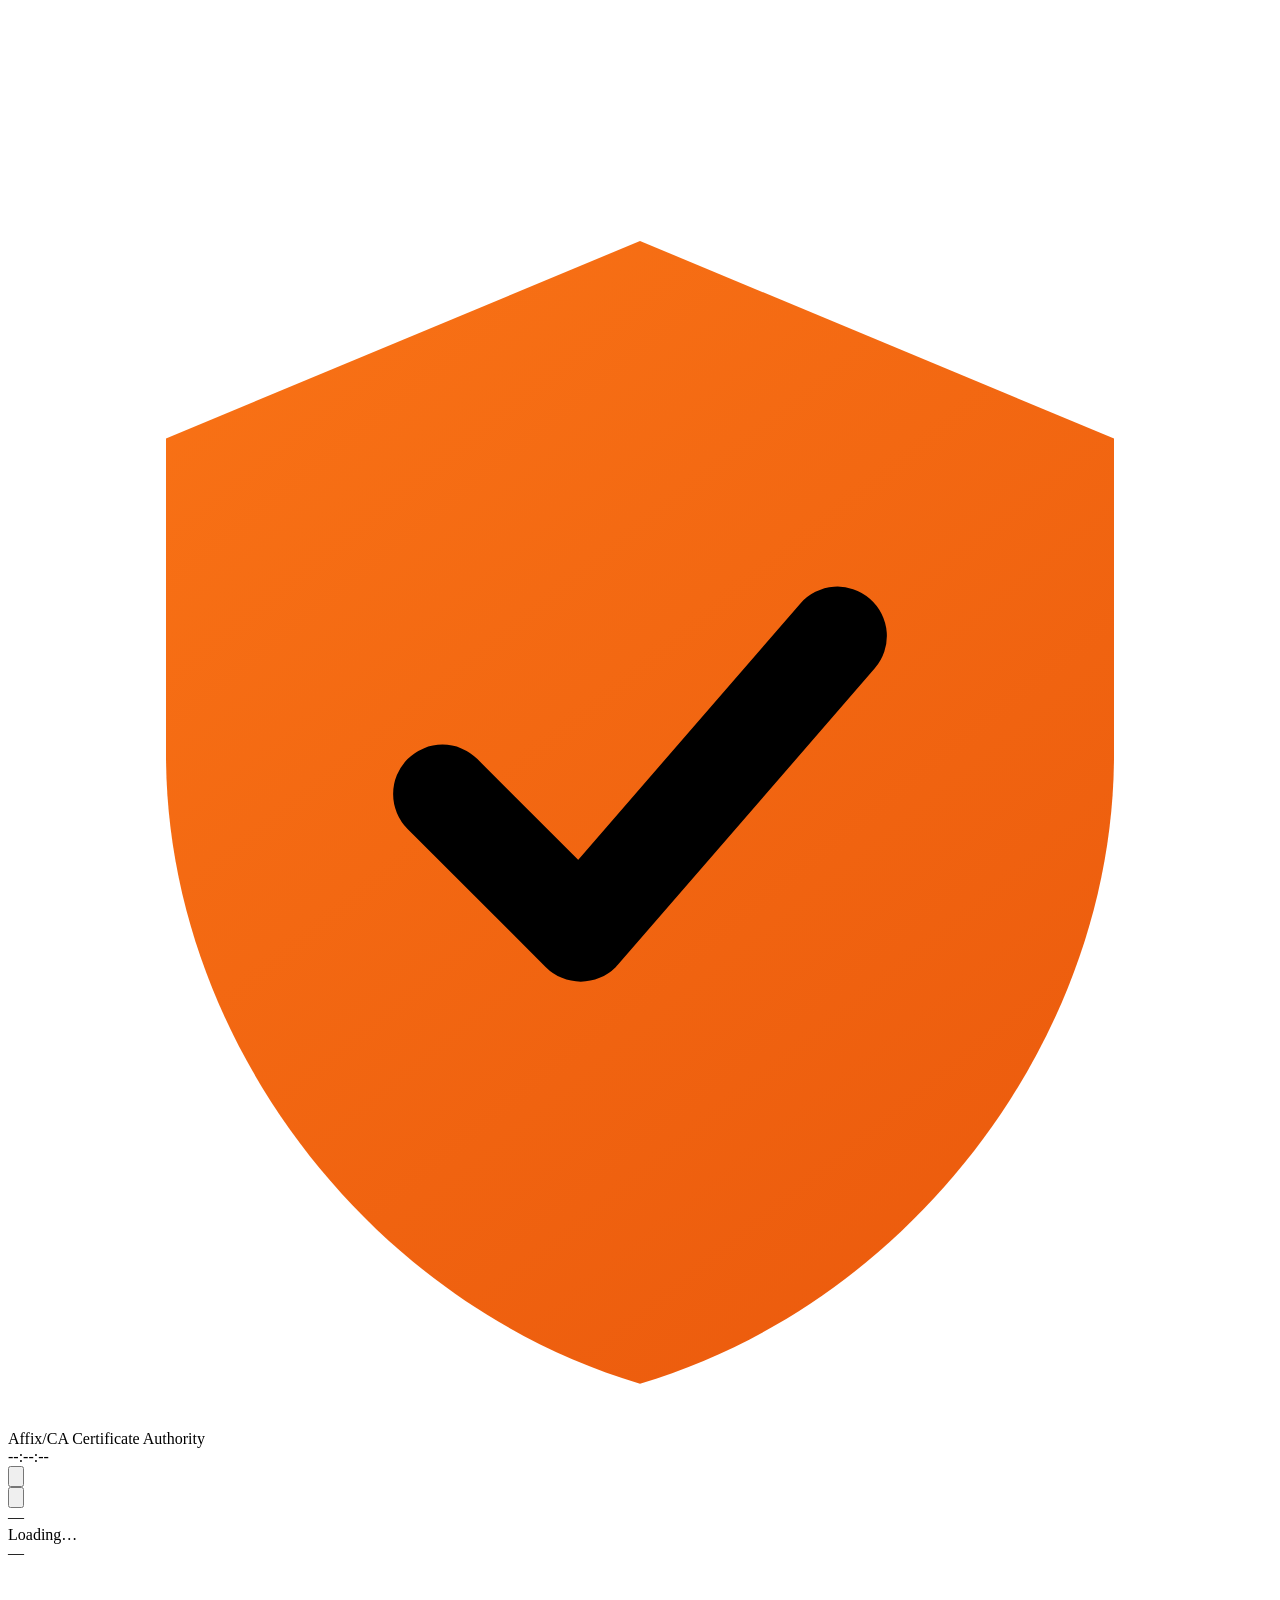
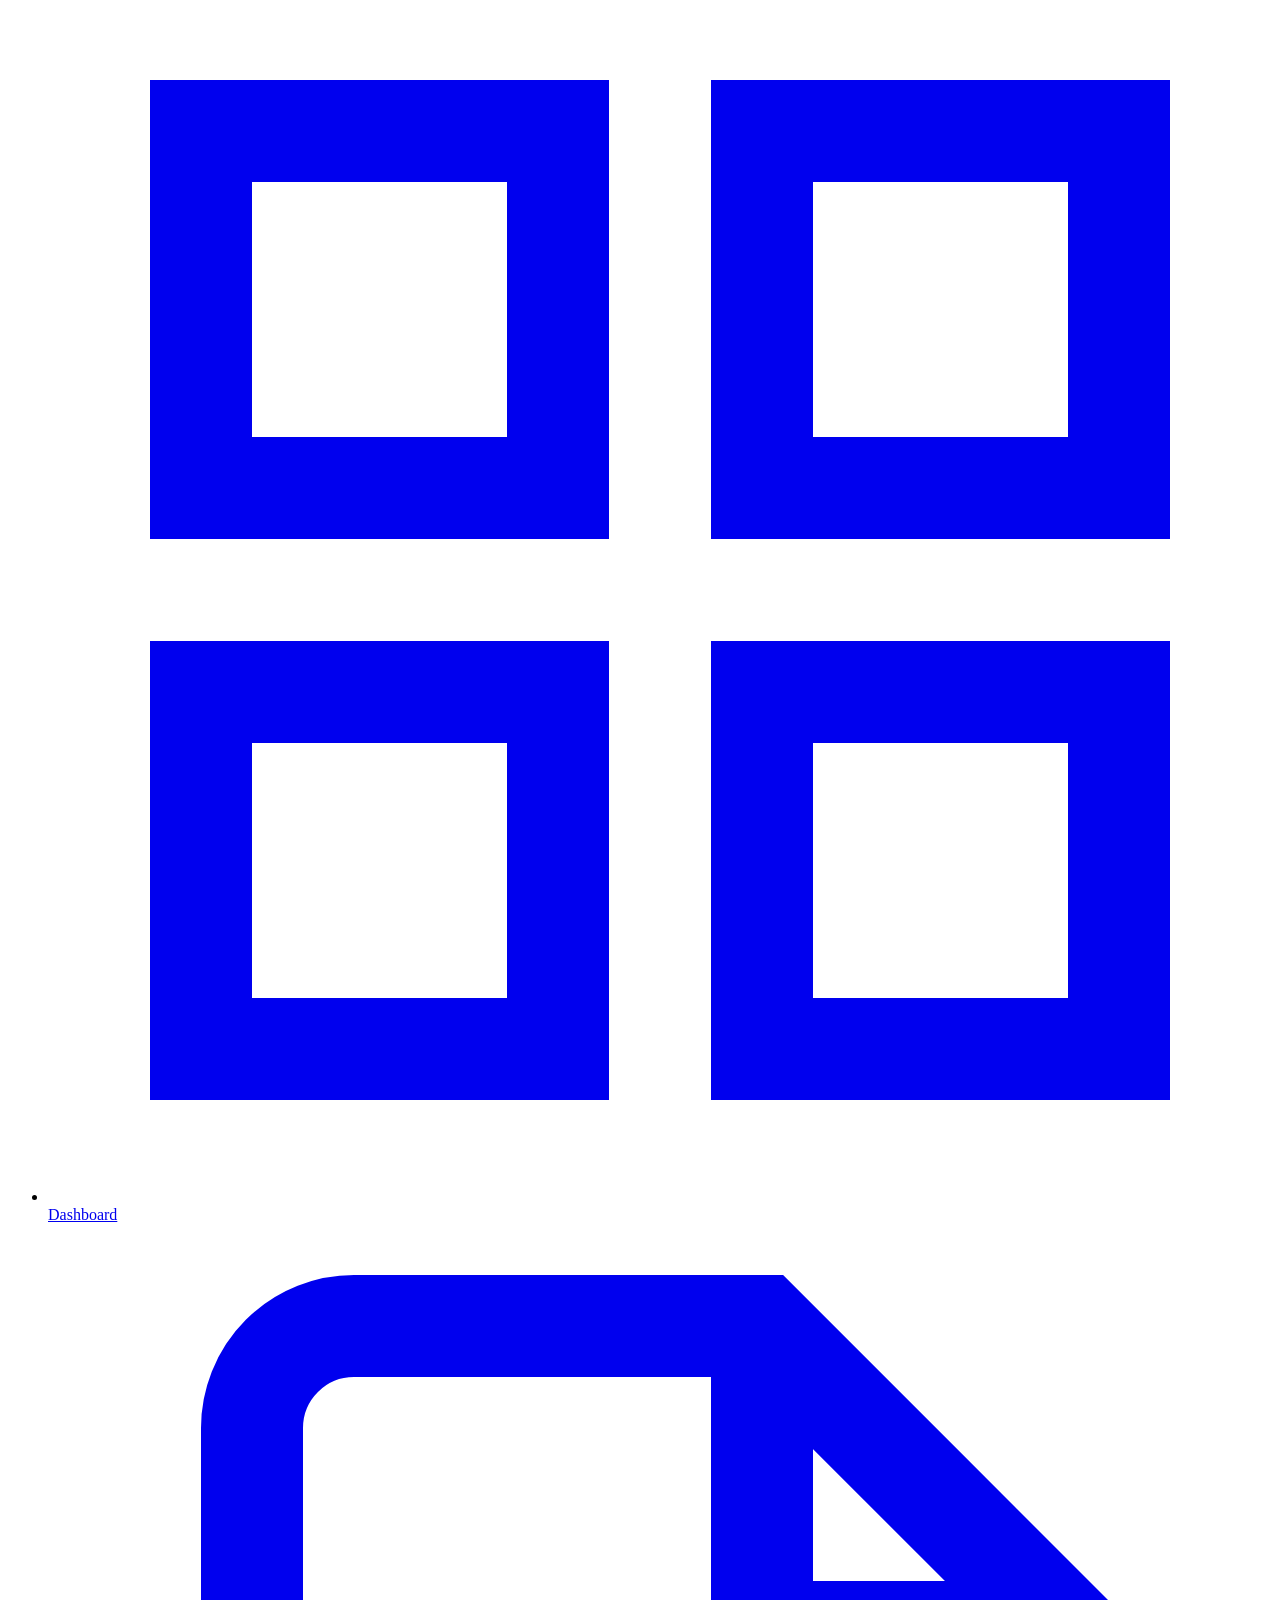
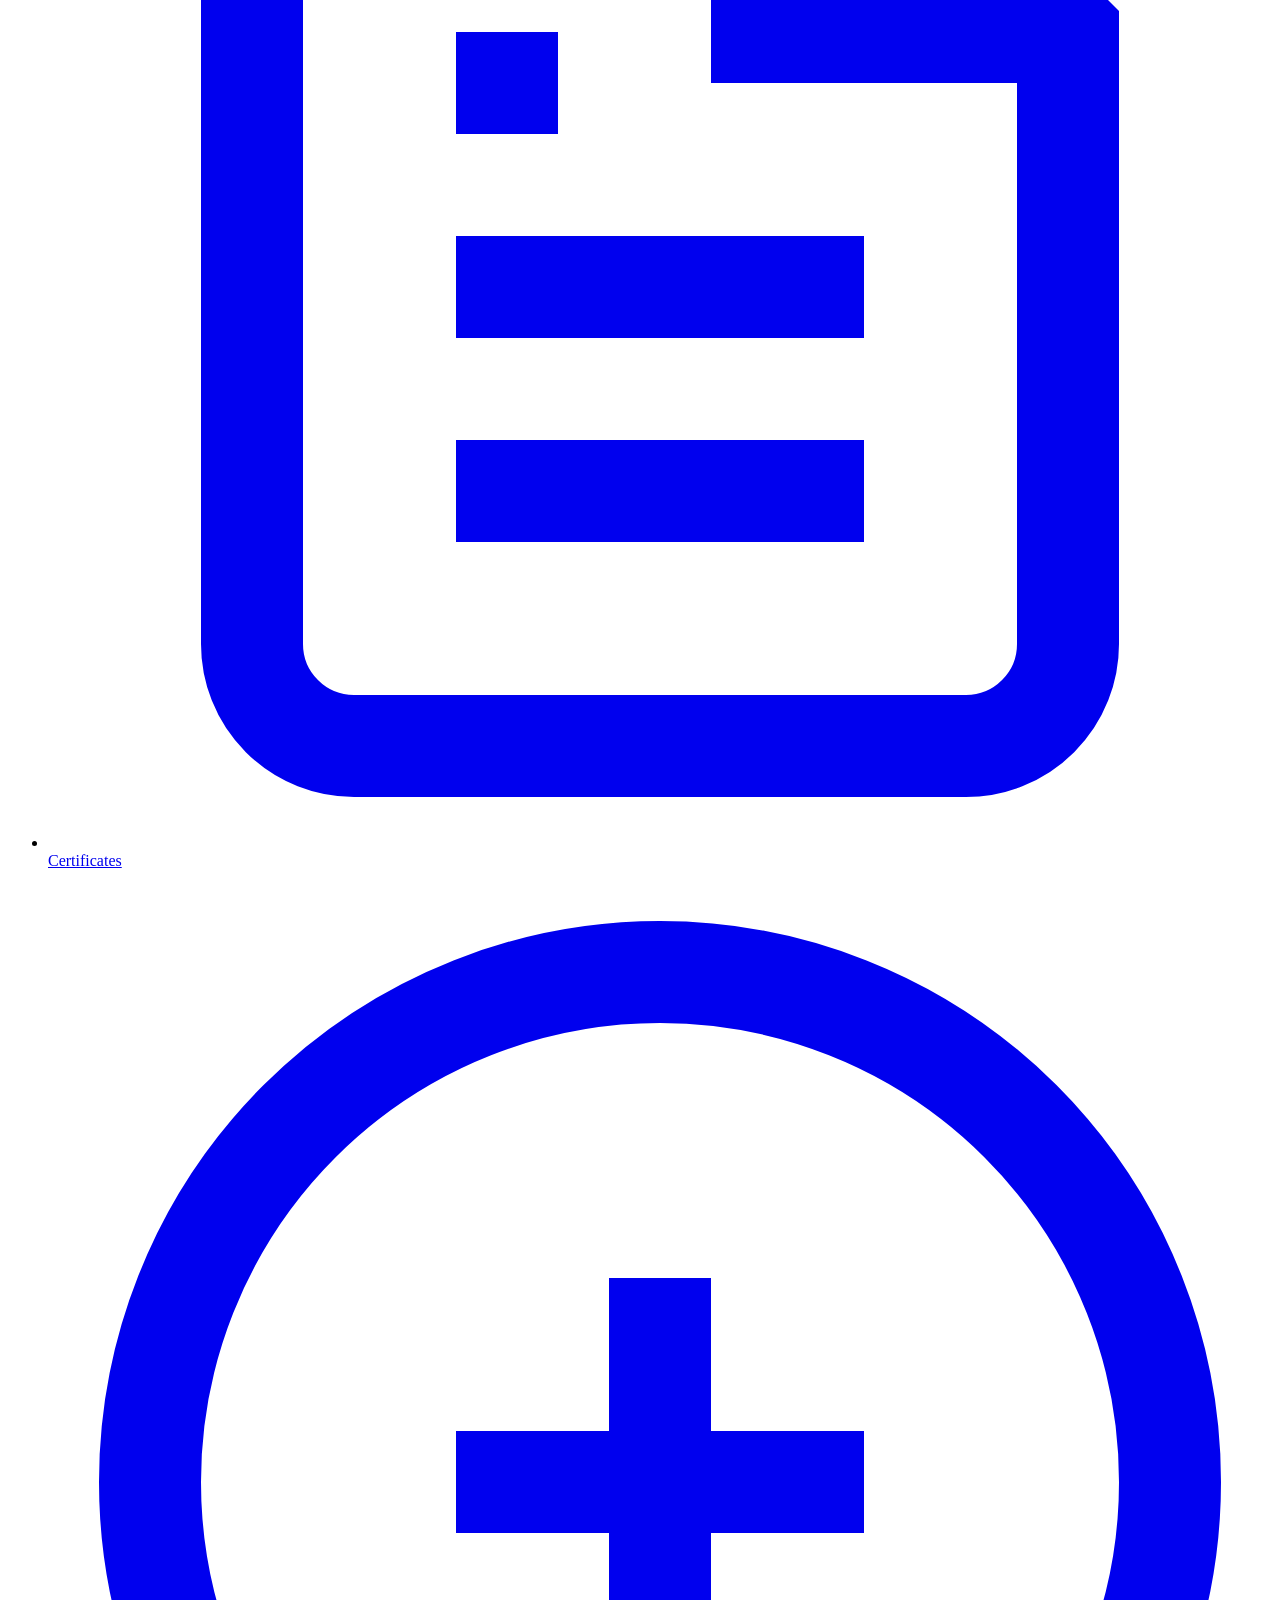
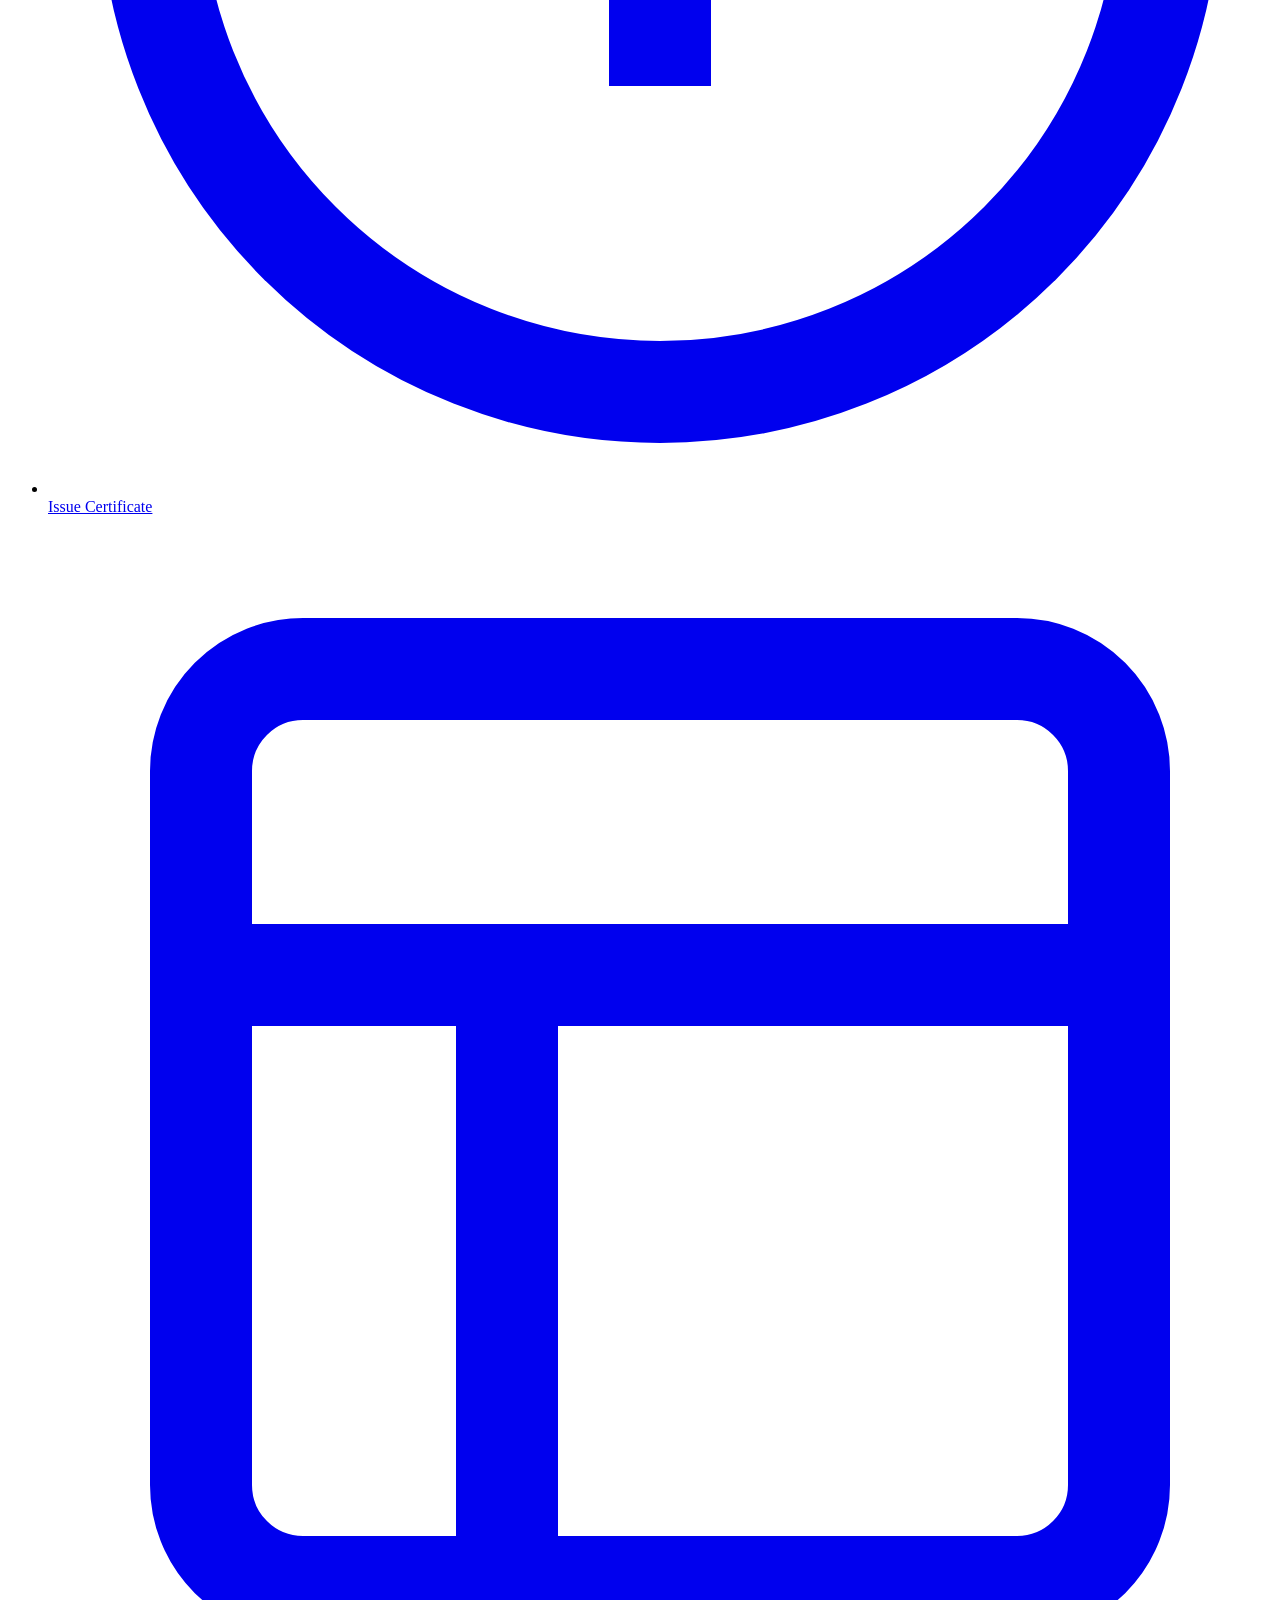
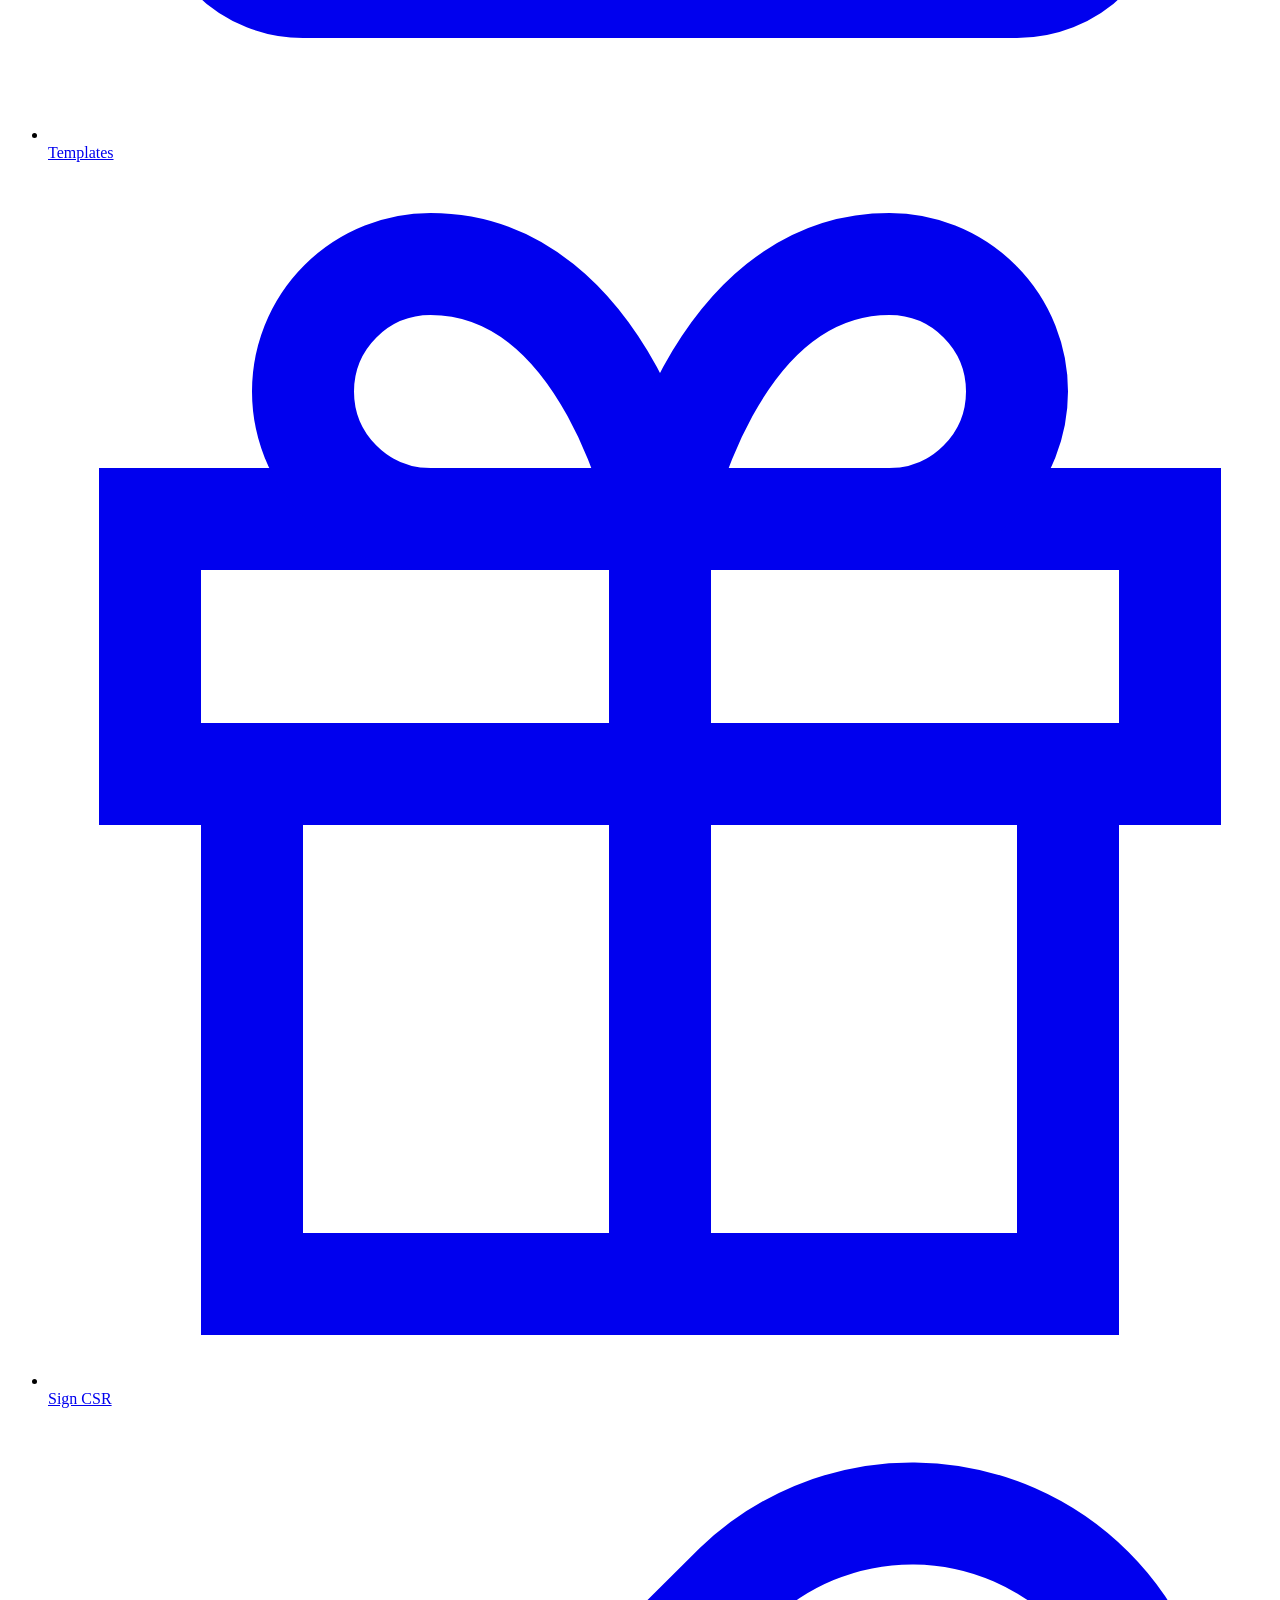
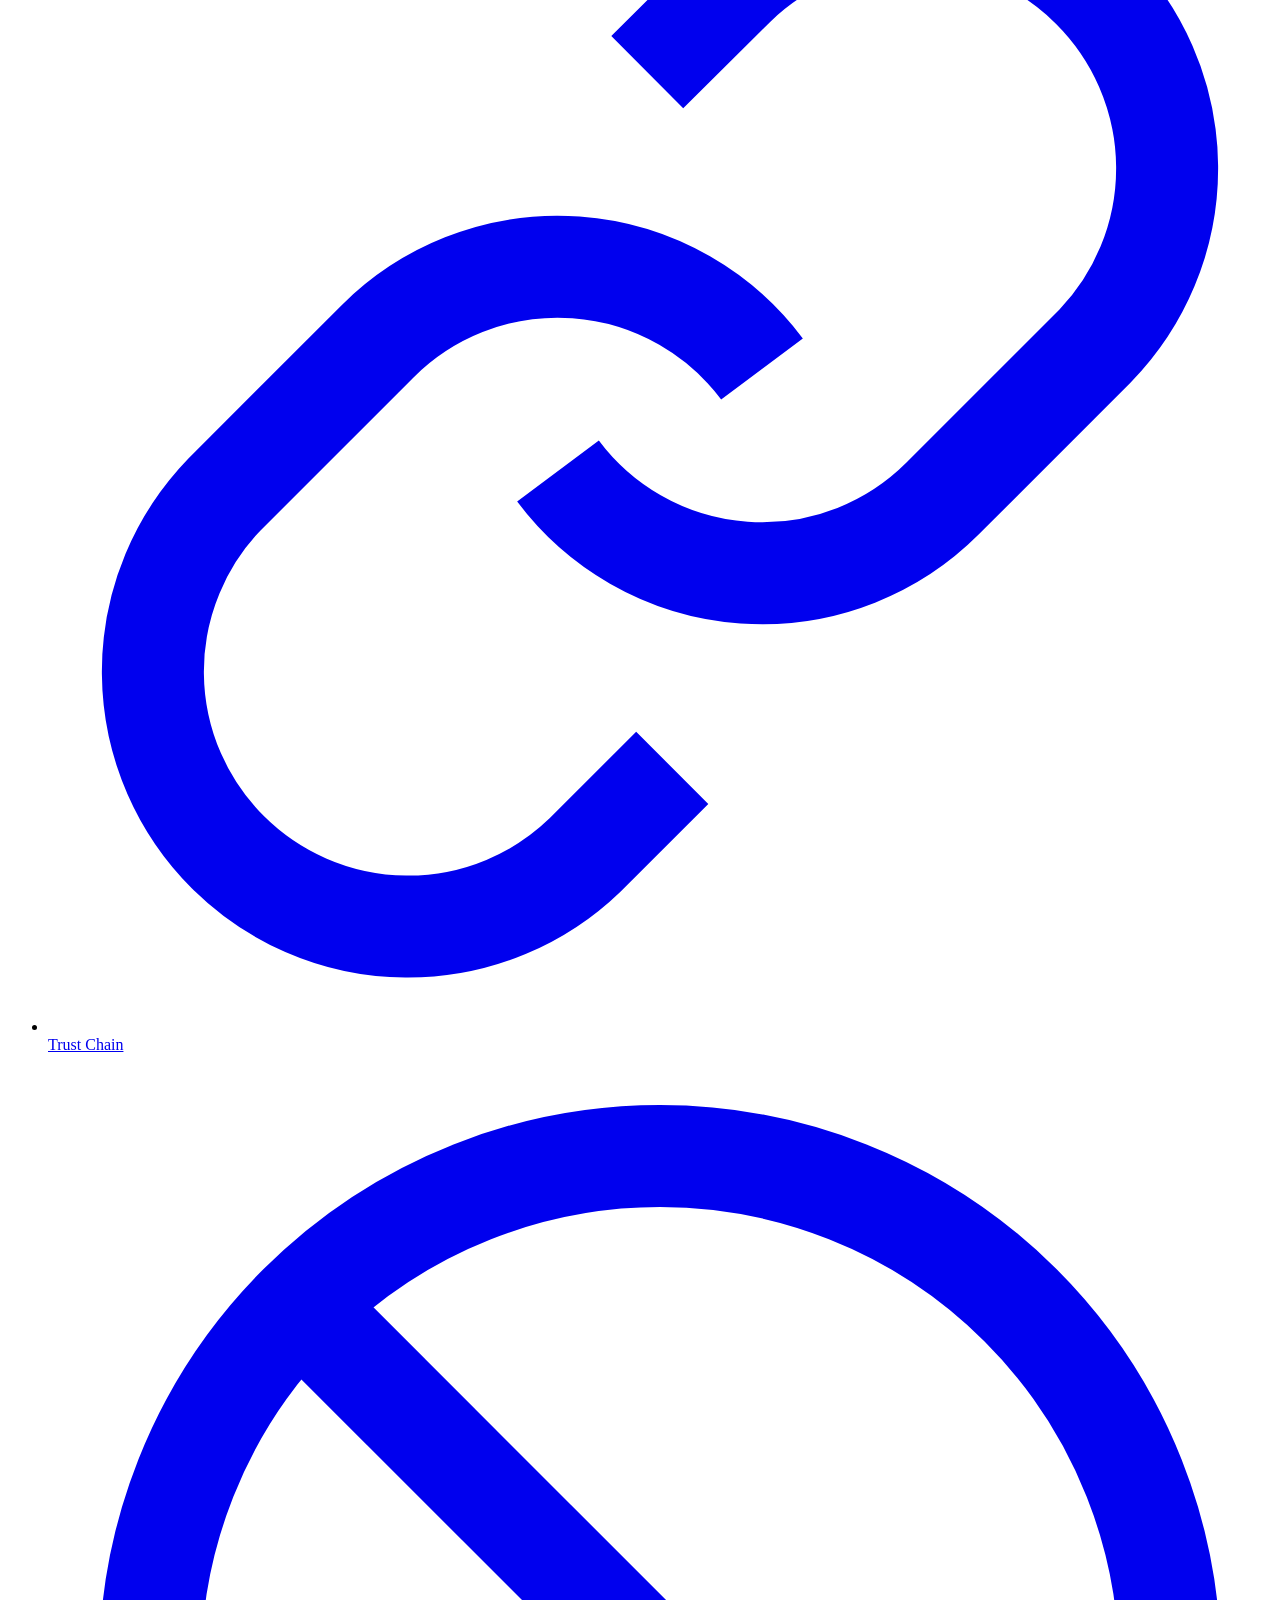
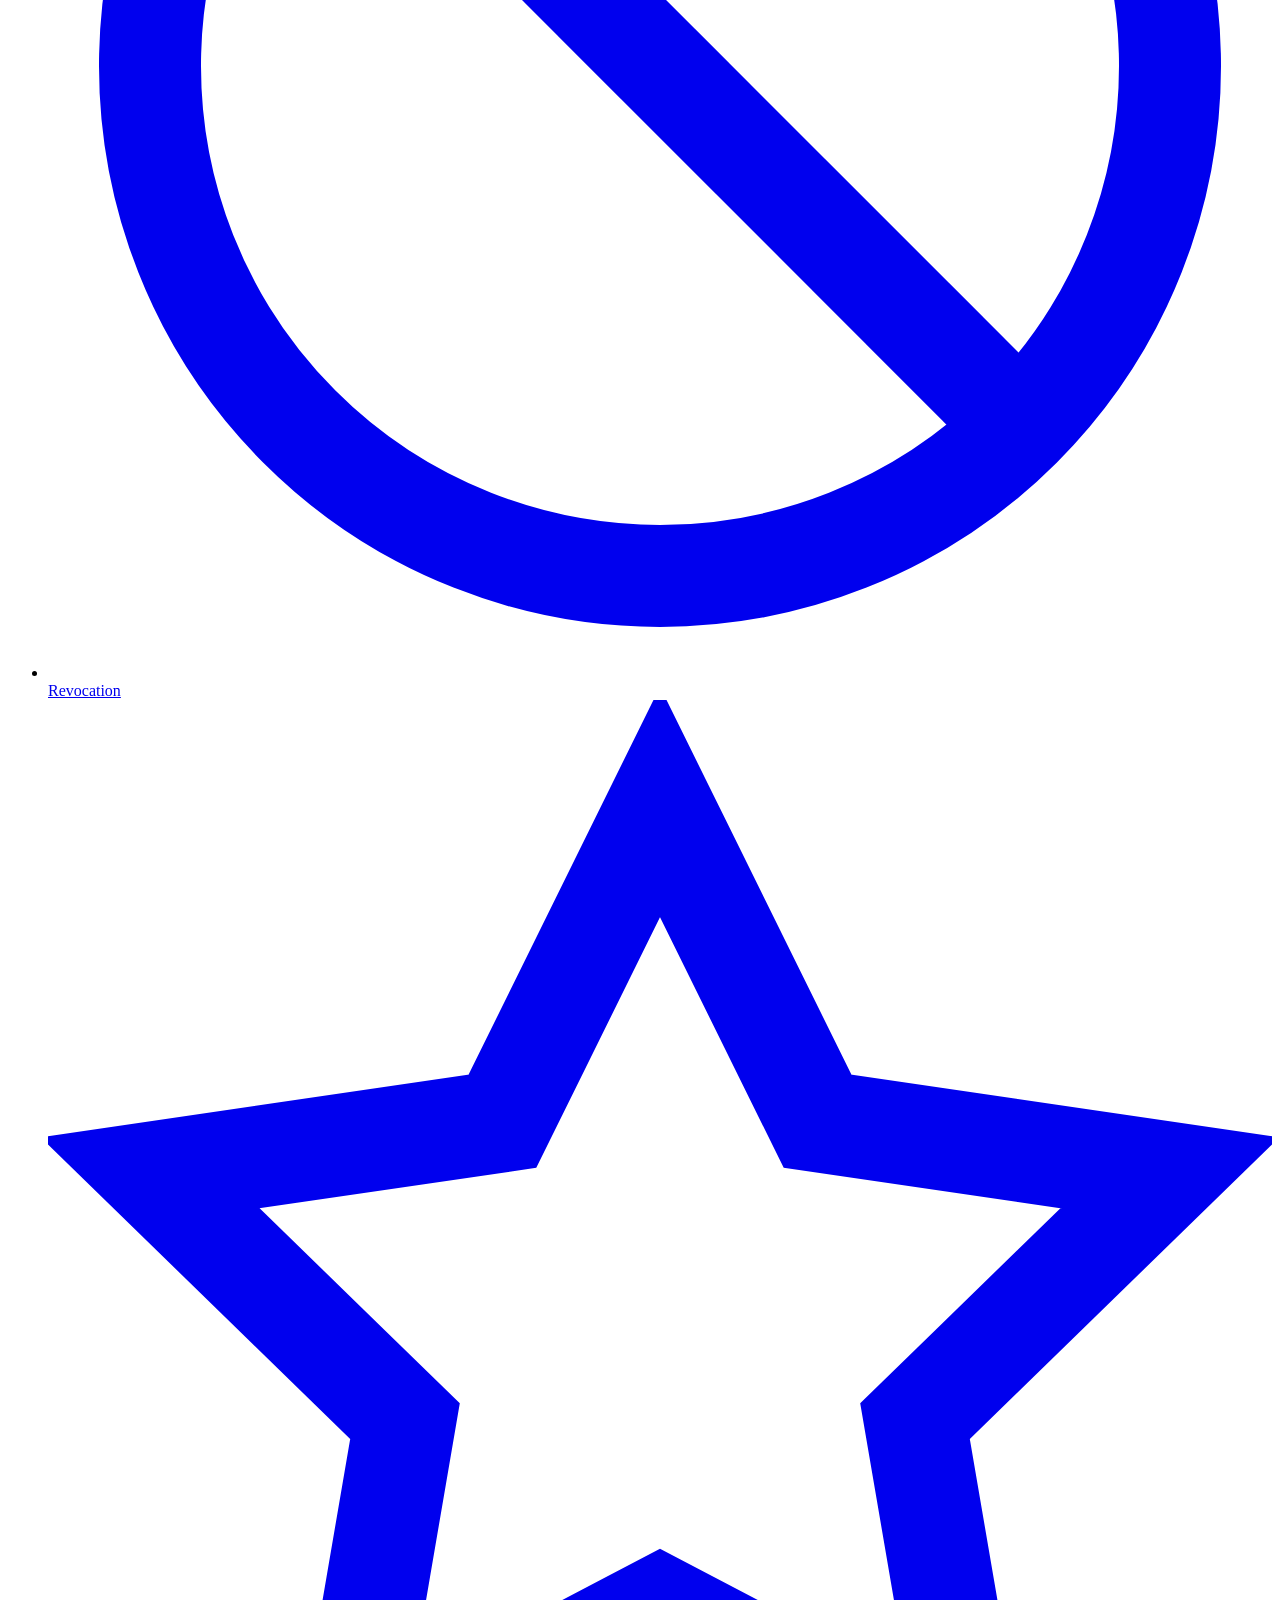
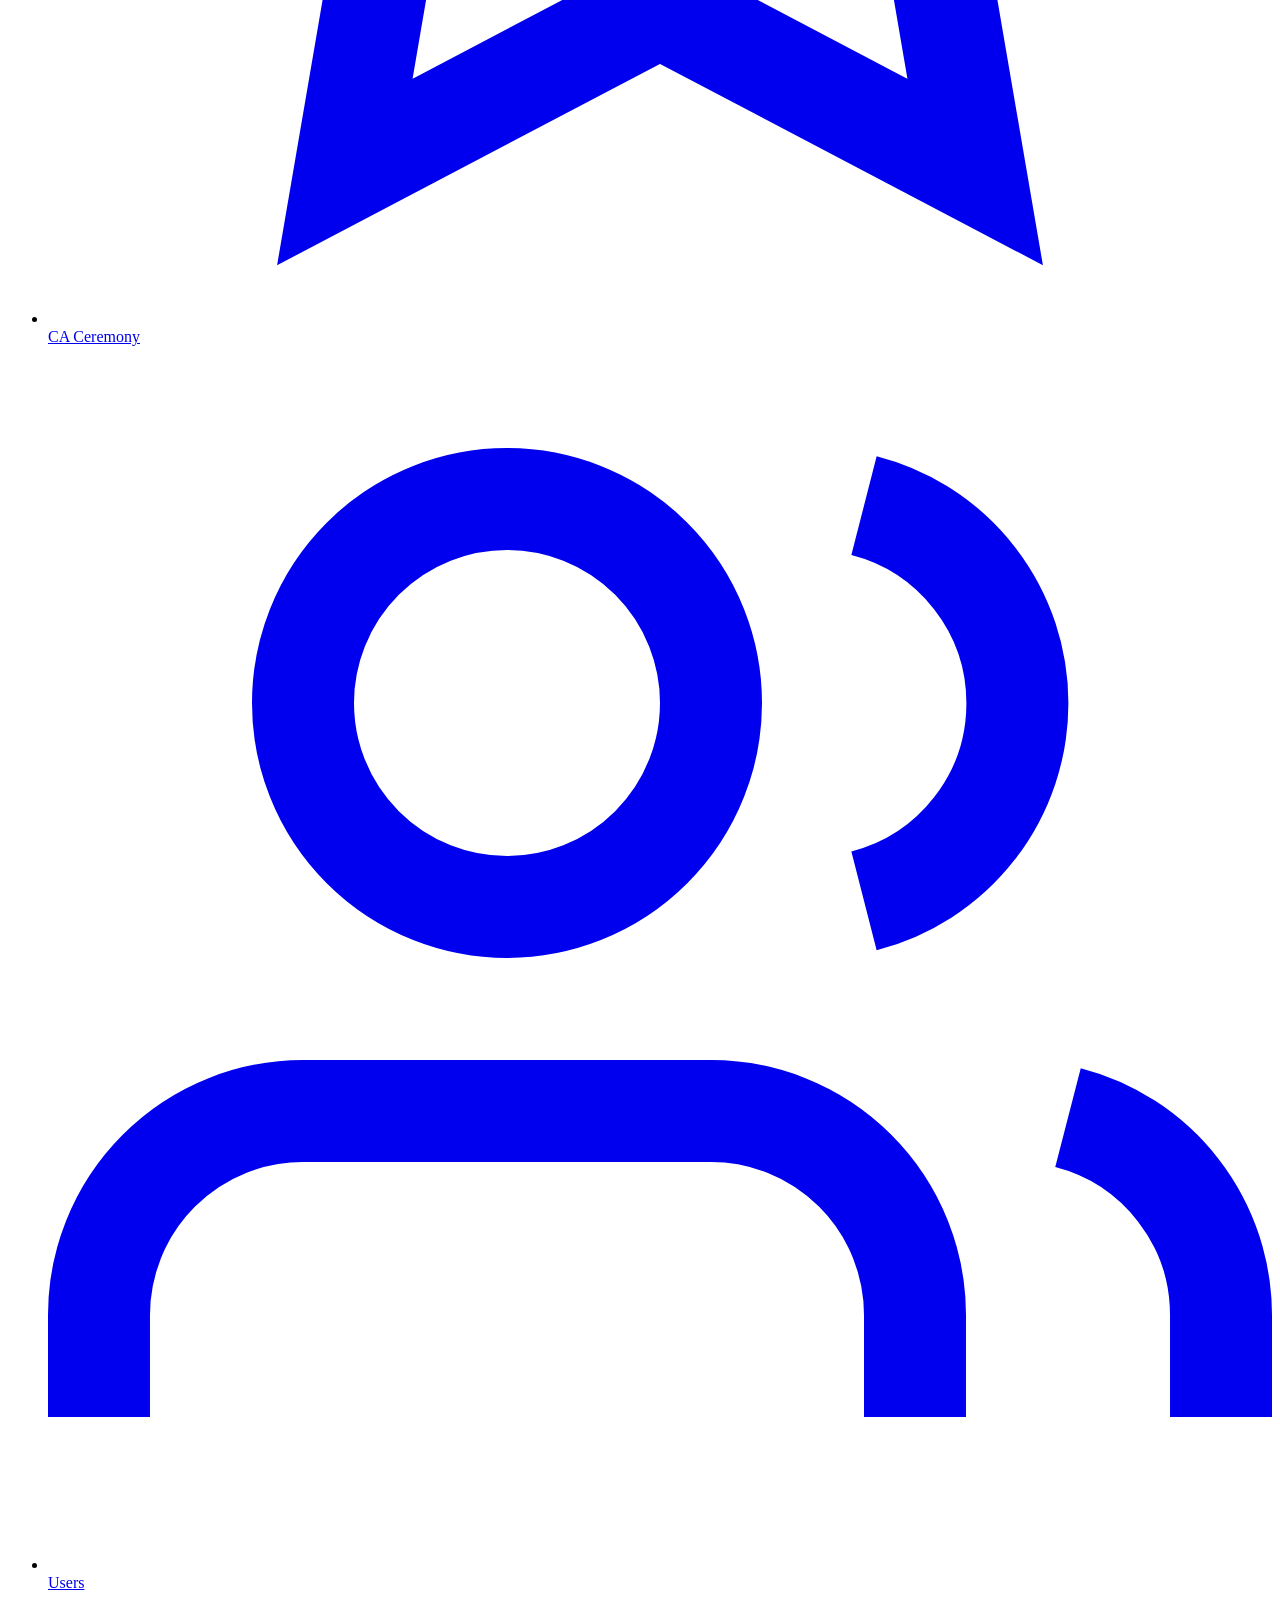
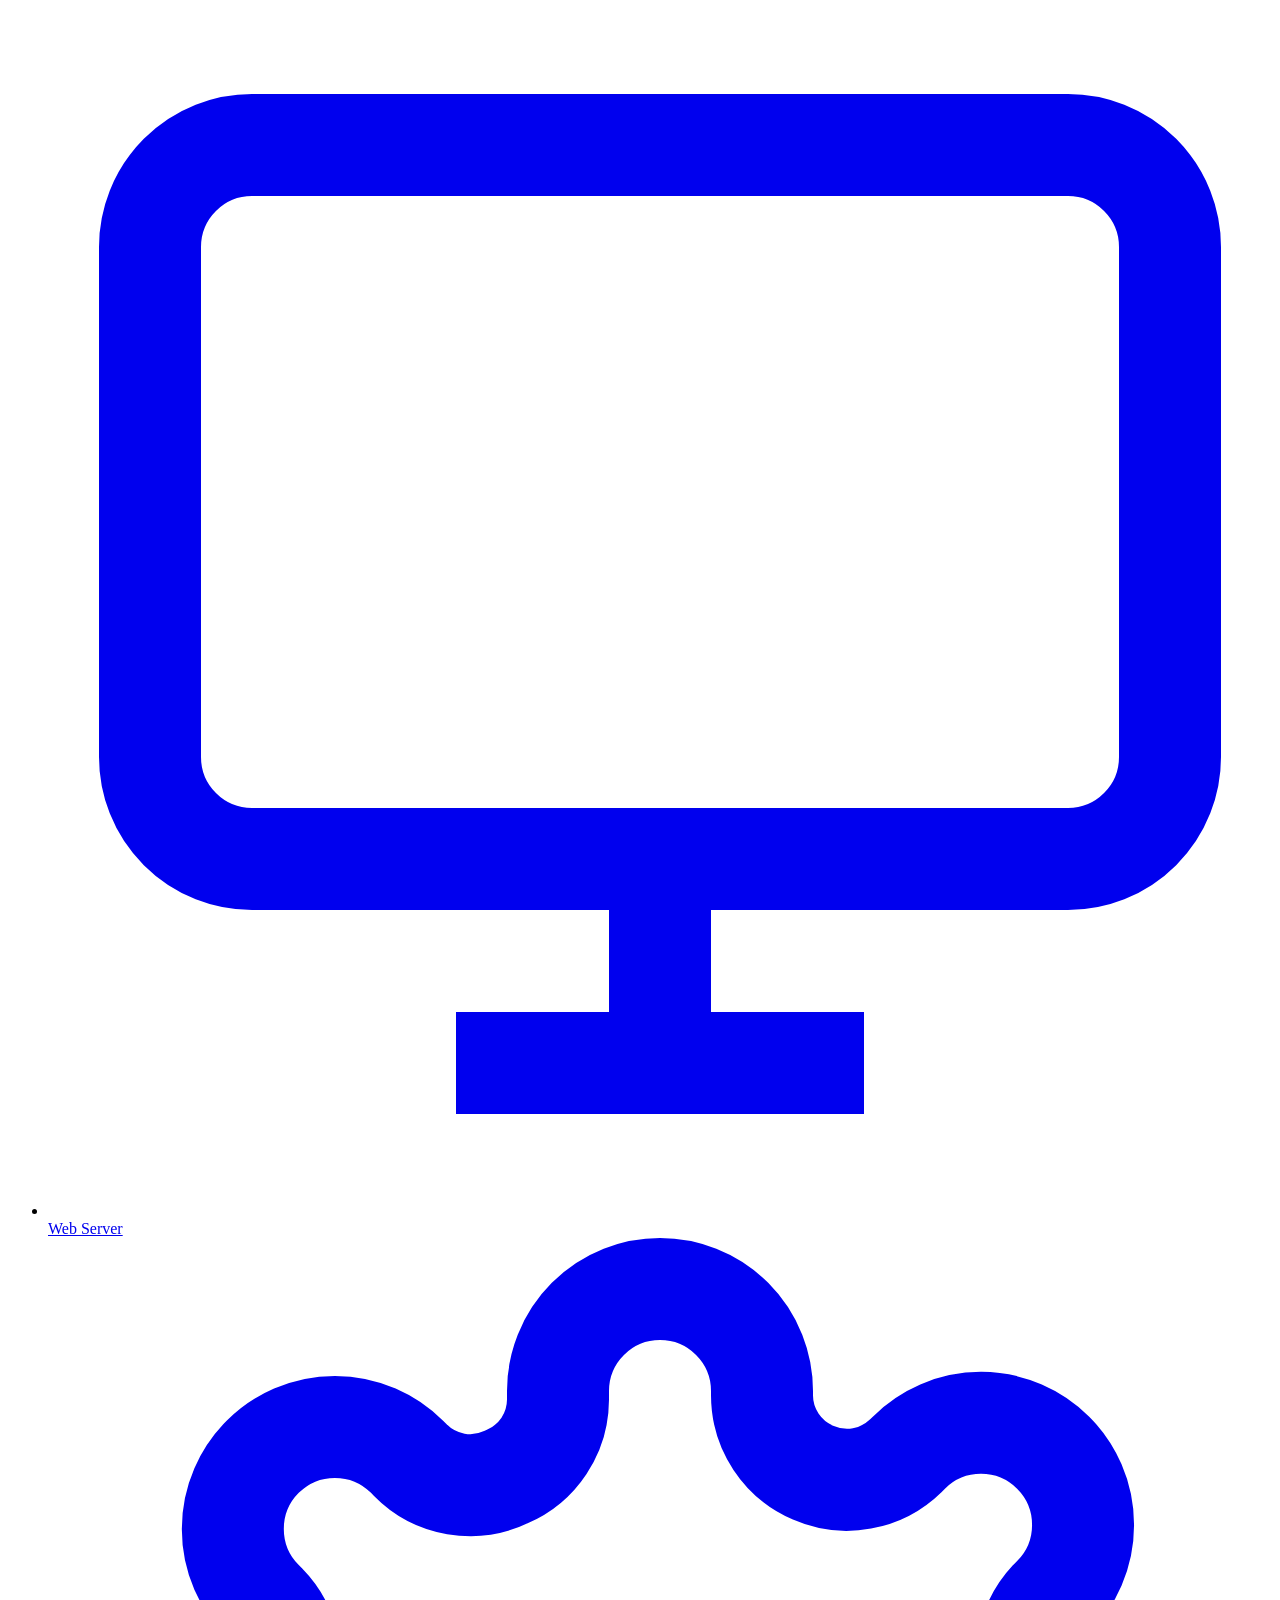
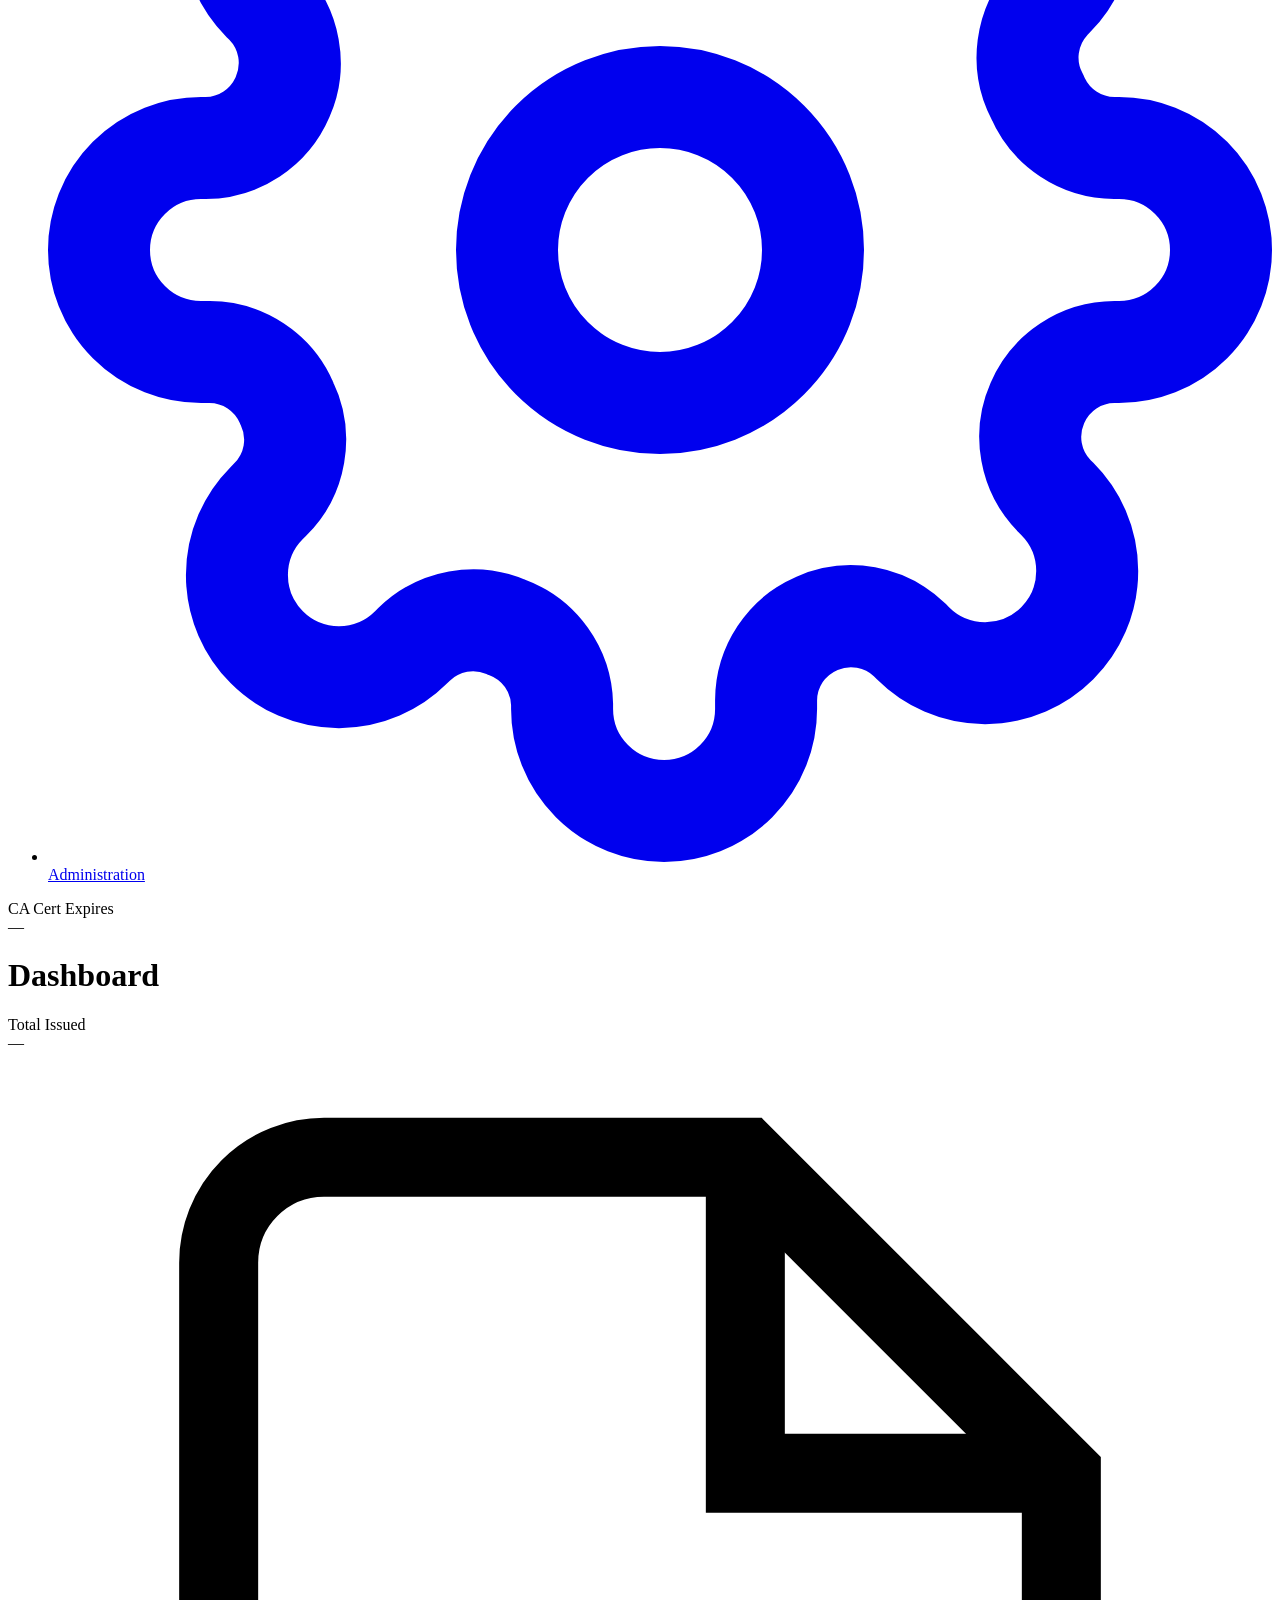
==== commit 3671c90b: "Updated join process and added a decom process" ====
--- a/AffixCA/shared/ui/index.html
+++ b/AffixCA/shared/ui/index.html
@@ -142,6 +142,12 @@
             <line x1="12" y1="17" x2="12" y2="21"/>
           </svg>
           Web Server
+        </a></li>
+        <li><a href="#" data-view="admin" class="nav-link">
+          <svg viewBox="0 0 24 24" fill="none" stroke="currentColor" stroke-width="2">
+            <circle cx="12" cy="12" r="3"/><path d="M19.4 15a1.65 1.65 0 00.33 1.82l.06.06a2 2 0 010 2.83 2 2 0 01-2.83 0l-.06-.06a1.65 1.65 0 00-1.82-.33 1.65 1.65 0 00-1 1.51V21a2 2 0 01-4 0v-.09A1.65 1.65 0 009 19.4a1.65 1.65 0 00-1.82.33l-.06.06a2 2 0 01-2.83-2.83l.06-.06A1.65 1.65 0 004.68 15a1.65 1.65 0 00-1.51-1H3a2 2 0 010-4h.09A1.65 1.65 0 004.6 9a1.65 1.65 0 00-.33-1.82l-.06-.06a2 2 0 012.83-2.83l.06.06A1.65 1.65 0 009 4.68a1.65 1.65 0 001-1.51V3a2 2 0 014 0v.09a1.65 1.65 0 001 1.51 1.65 1.65 0 001.82-.33l.06-.06a2 2 0 012.83 2.83l-.06.06A1.65 1.65 0 0019.4 9a1.65 1.65 0 001.51 1H21a2 2 0 010 4h-.09a1.65 1.65 0 00-1.51 1z"/>
+          </svg>
+          Administration
         </a></li>
       </ul>
 
@@ -800,6 +806,55 @@
         </div>
       </div>
 
+      <!-- ── Administration View ──────────────────────────────────────── -->
+      <div id="view-admin" class="view">
+        <div class="view-header">
+          <h1 class="view-title">Administration</h1>
+          <div class="view-subtitle">Node management, decommission, and reset operations</div>
+        </div>
+
+        <!-- Node Info -->
+        <div class="panel" id="admin-info-panel">
+          <div class="panel-header"><span class="panel-title">Current Node Configuration</span></div>
+          <div class="panel-body" id="admin-node-info">
+            <p class="text-muted">Loading...</p>
+          </div>
+        </div>
+
+        <!-- Decommission -->
+        <div class="panel" style="margin-top:20px; border-color:rgba(244,63,94,0.3);">
+          <div class="panel-header" style="border-color:rgba(244,63,94,0.2);">
+            <span class="panel-title" style="color:var(--red);">Decommission Node</span>
+          </div>
+          <div class="panel-body">
+            <p class="text-muted" style="margin-bottom:12px;">
+              This will remove all CA configuration, certificates, keys, and CRLs from this node,
+              returning it to the setup wizard. The current configuration will be archived before removal.
+            </p>
+            <div style="padding:12px; background:rgba(244,63,94,0.06); border:1px solid rgba(244,63,94,0.2); border-radius:8px; margin-bottom:16px;">
+              <strong style="color:var(--red);">Warning:</strong>
+              <span style="color:var(--text-mid);">
+                This action is irreversible. If this is a Root CA, all subordinate CAs that depend on it will be orphaned.
+                If this is an Intermediate CA, any Issuing CAs signed by it will lose their chain of trust.
+                Make sure you have backups of any certificates or keys you need before proceeding.
+              </span>
+            </div>
+            <div class="form-group" style="margin-bottom:16px;">
+              <label>Type <code style="font-family:'JetBrains Mono',monospace; font-size:12px; background:rgba(0,0,0,.3); padding:2px 8px; border-radius:4px;">DECOMMISSION</code> to confirm</label>
+              <input type="text" id="admin-confirm-text" class="input" placeholder="Type DECOMMISSION to enable the button" autocomplete="off" spellcheck="false" />
+            </div>
+            <button class="btn" id="btn-decommission" disabled
+              style="background:var(--red); color:#fff; opacity:0.5; cursor:not-allowed;">
+              <svg viewBox="0 0 24 24" fill="none" stroke="currentColor" stroke-width="2" width="14" height="14">
+                <polyline points="3 6 5 6 21 6"/><path d="M19 6v14a2 2 0 01-2 2H7a2 2 0 01-2-2V6m3 0V4a2 2 0 012-2h4a2 2 0 012 2v2"/>
+                <line x1="10" y1="11" x2="10" y2="17"/><line x1="14" y1="11" x2="14" y2="17"/>
+              </svg>
+              Decommission This Node
+            </button>
+          </div>
+        </div>
+      </div>
+
     </main>
   </div>
 
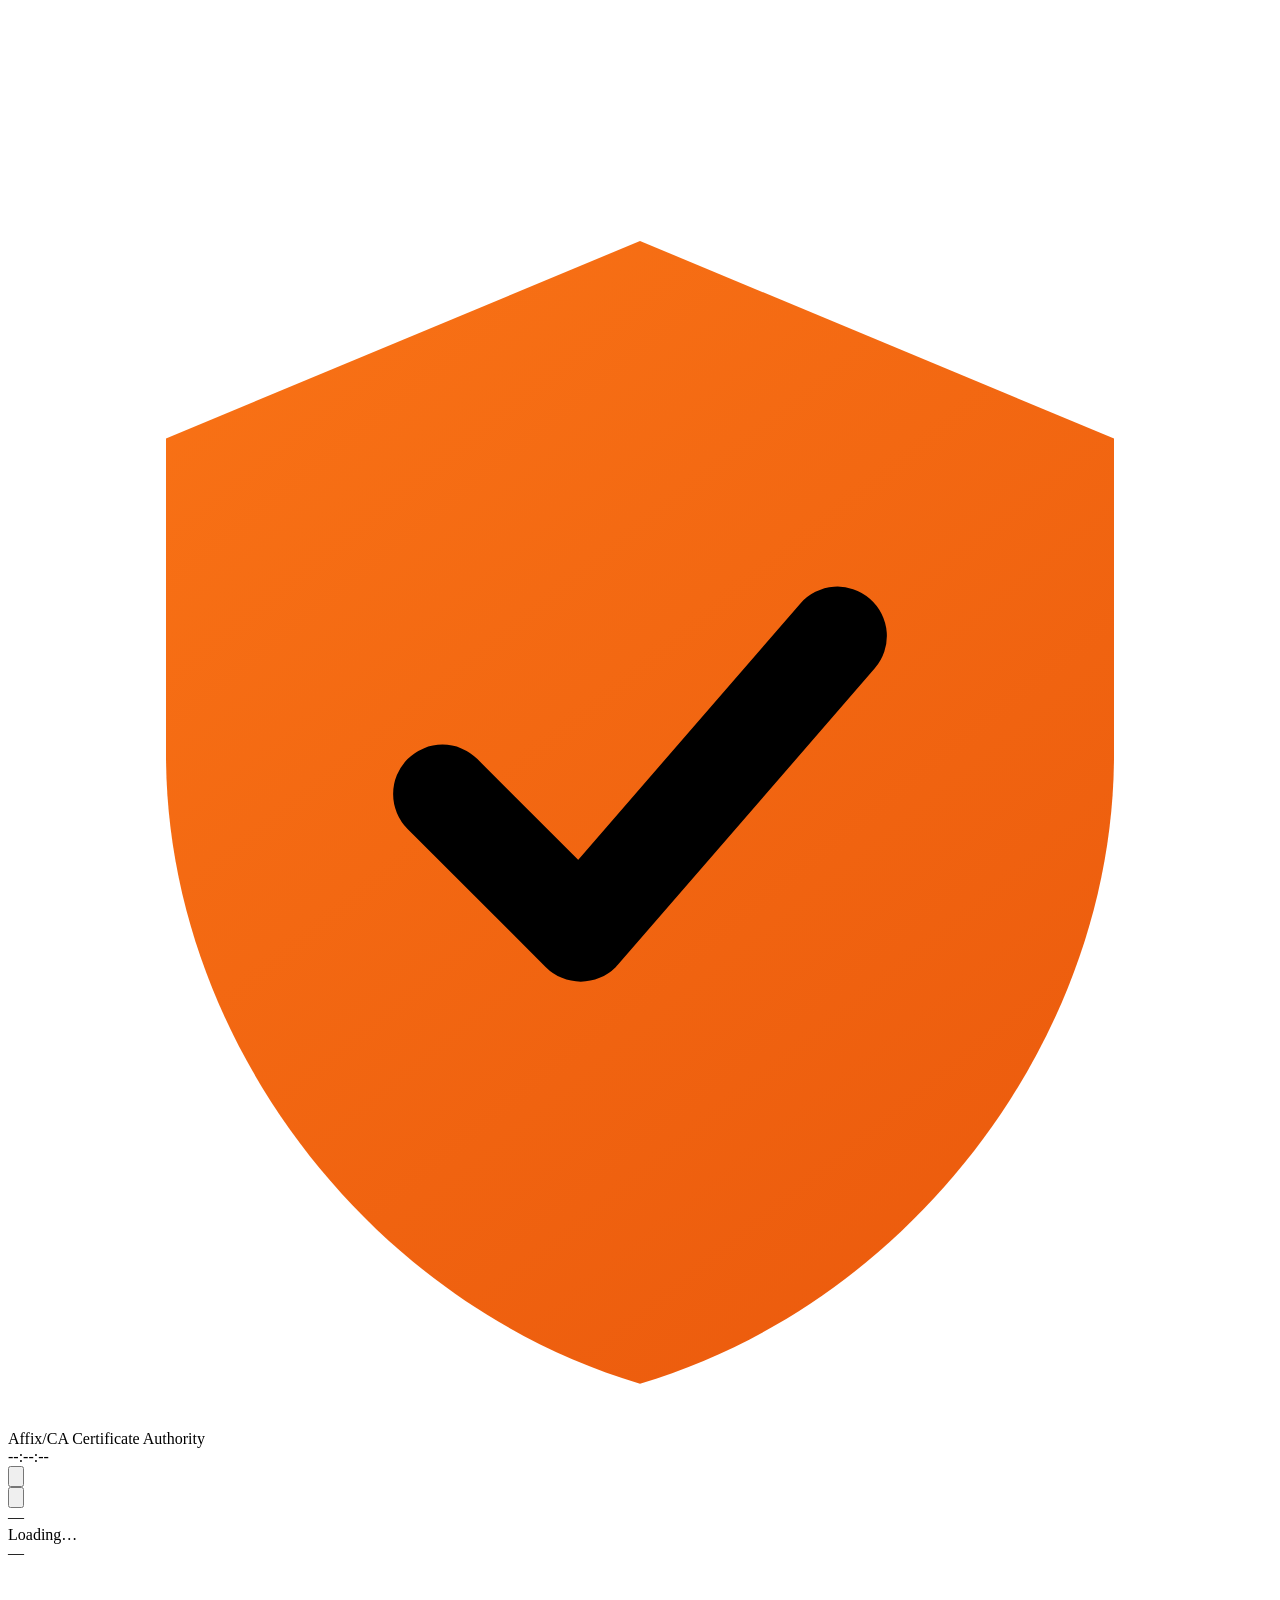
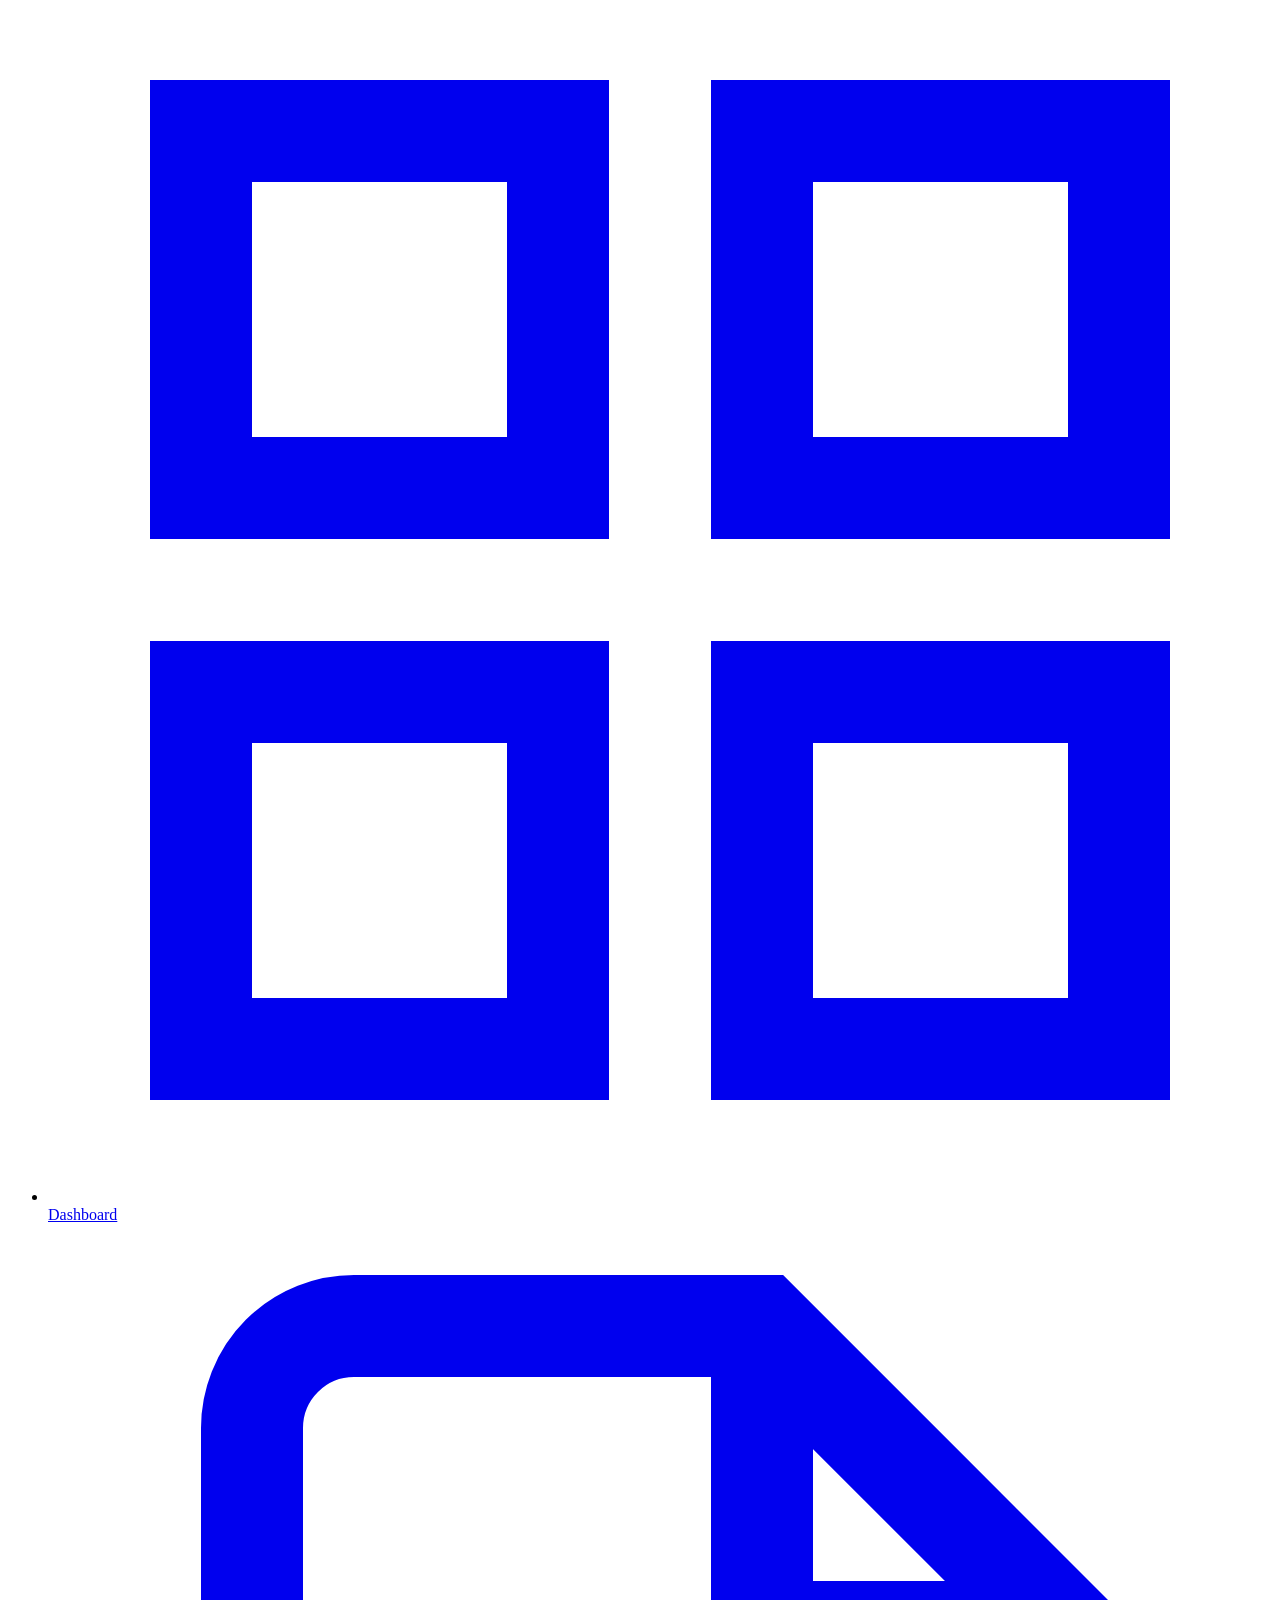
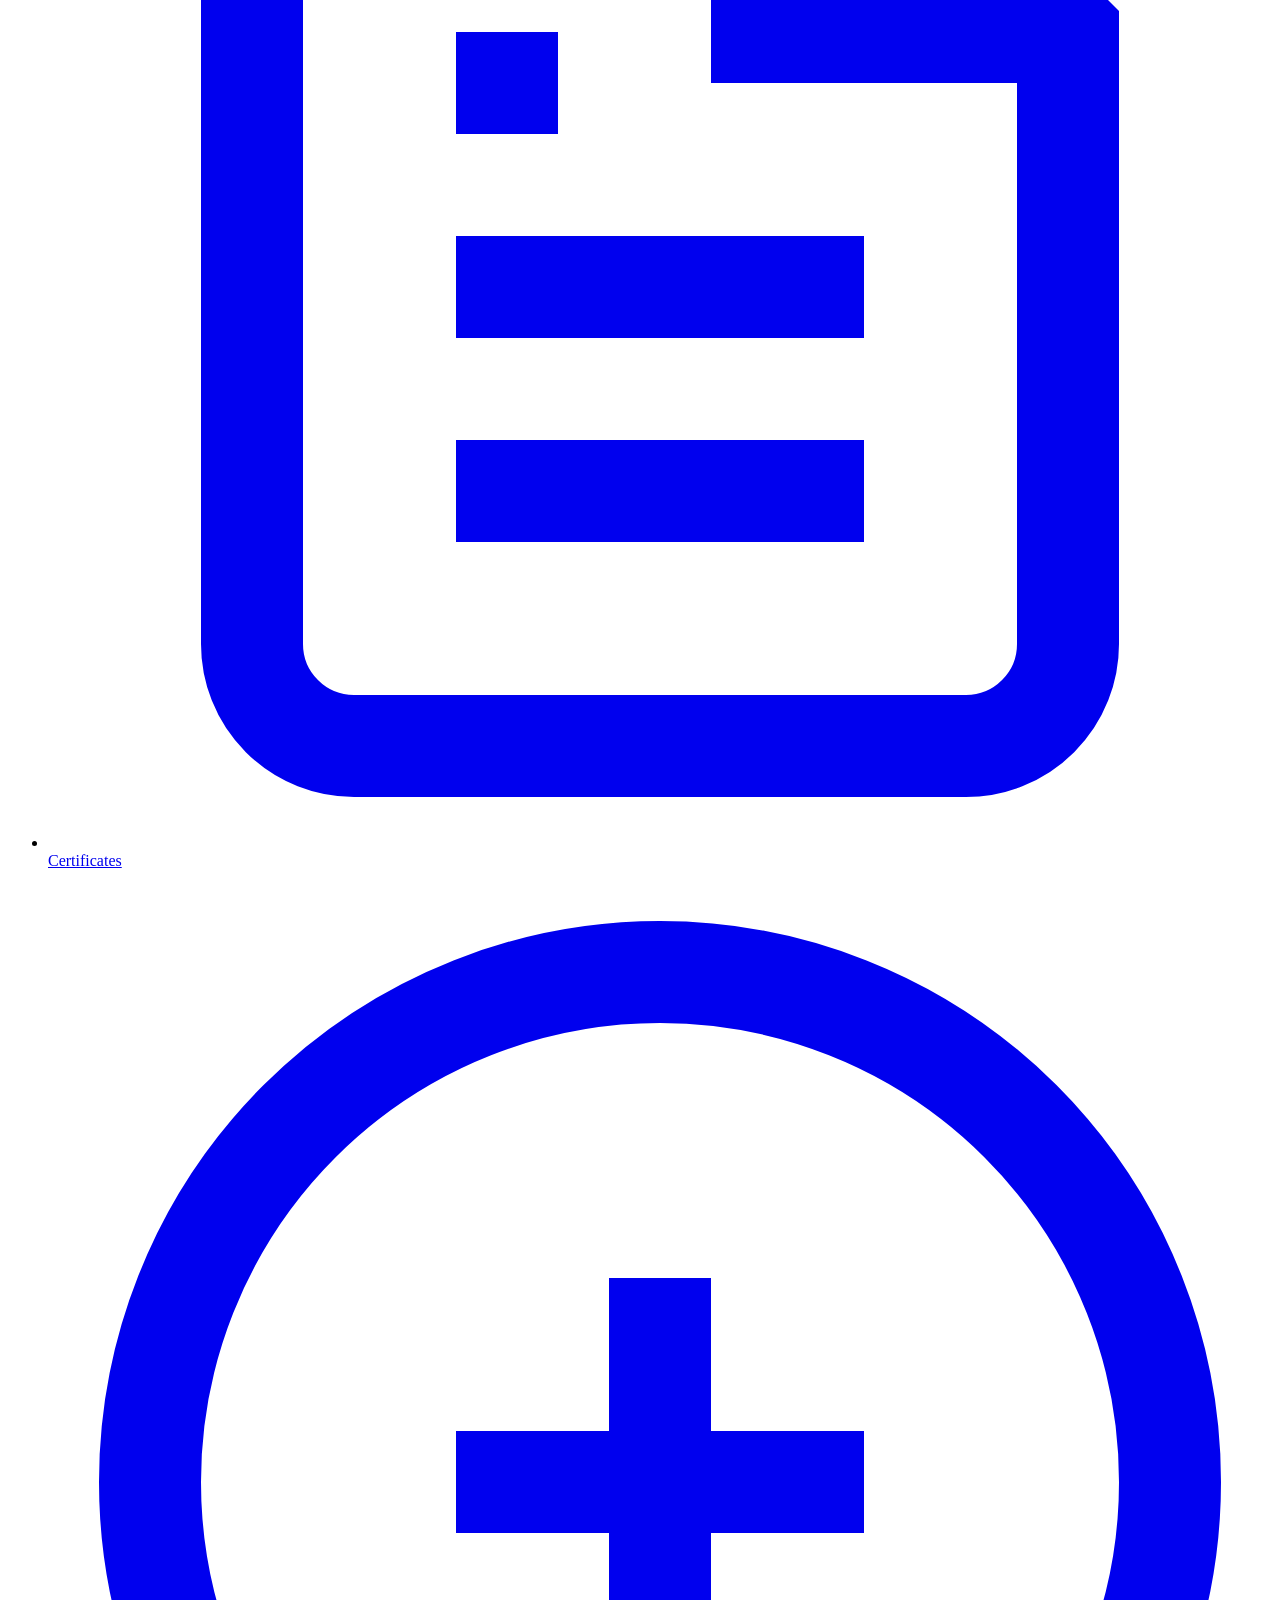
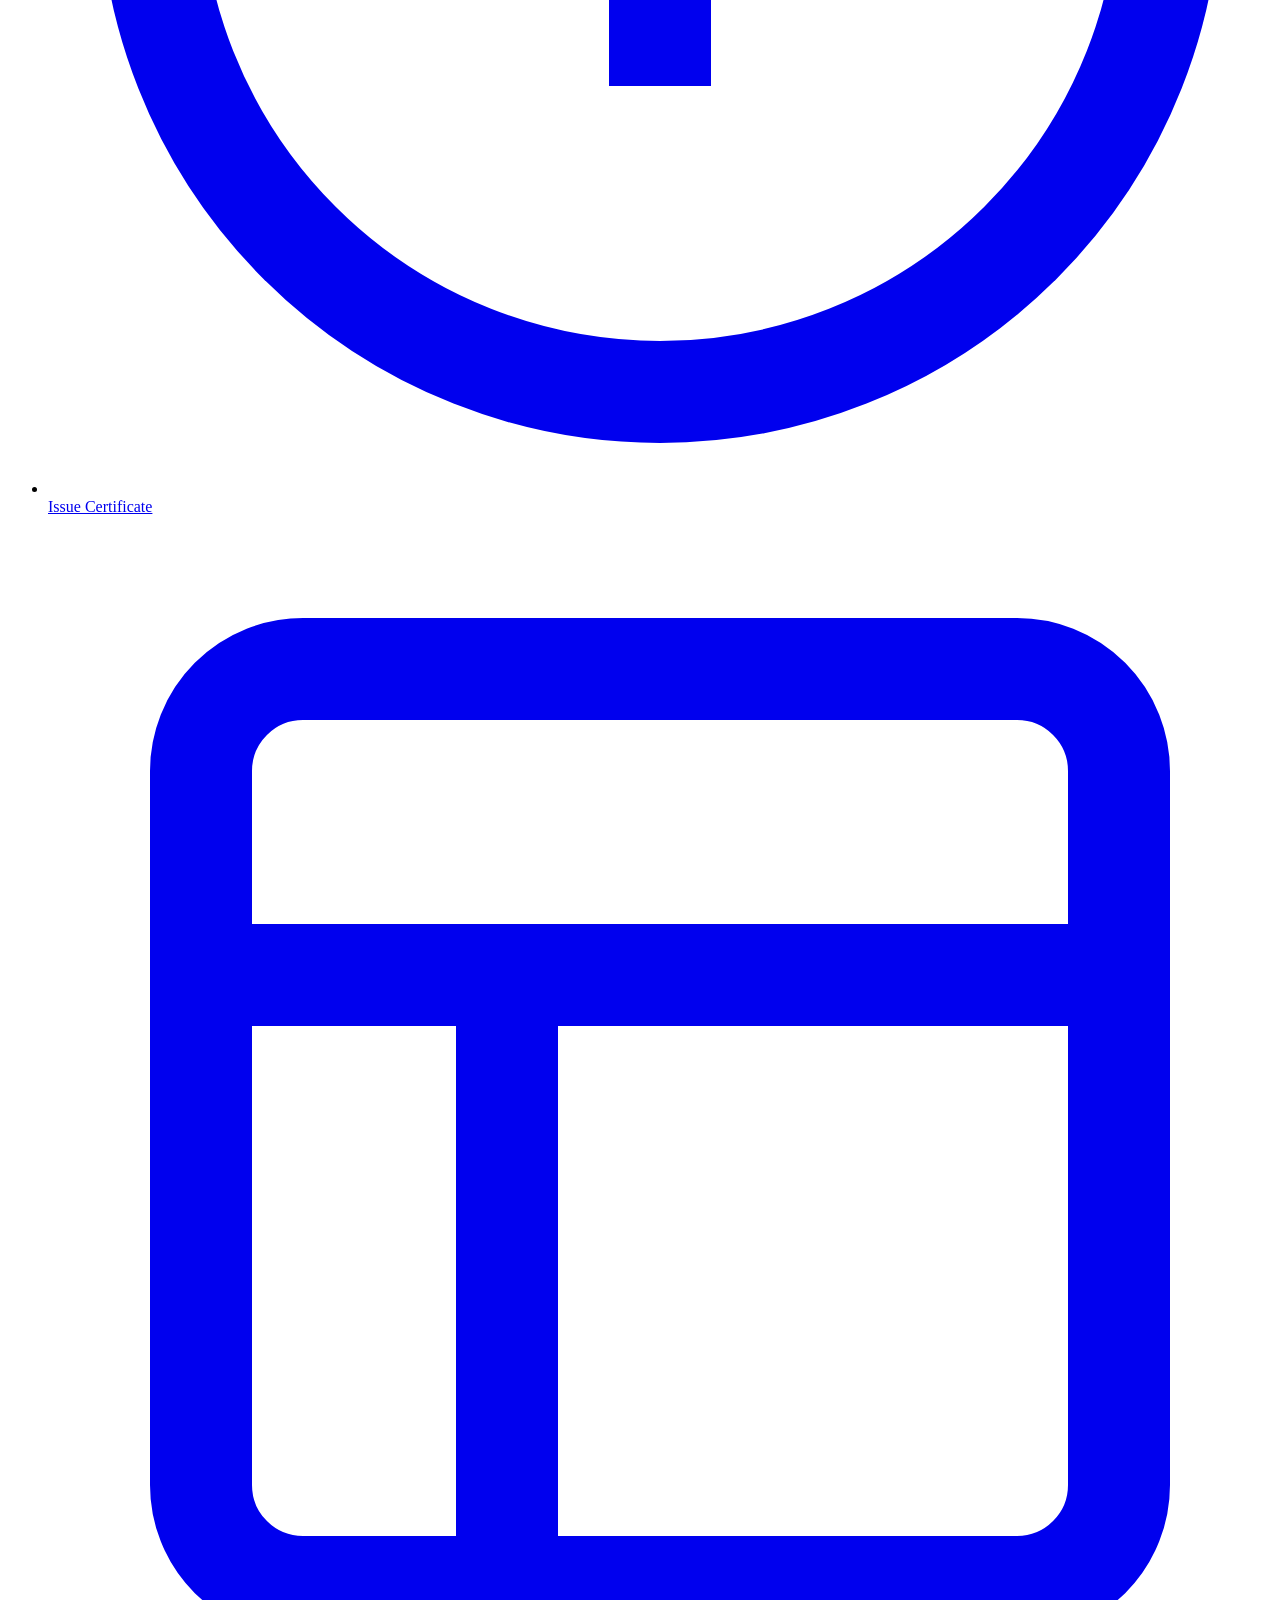
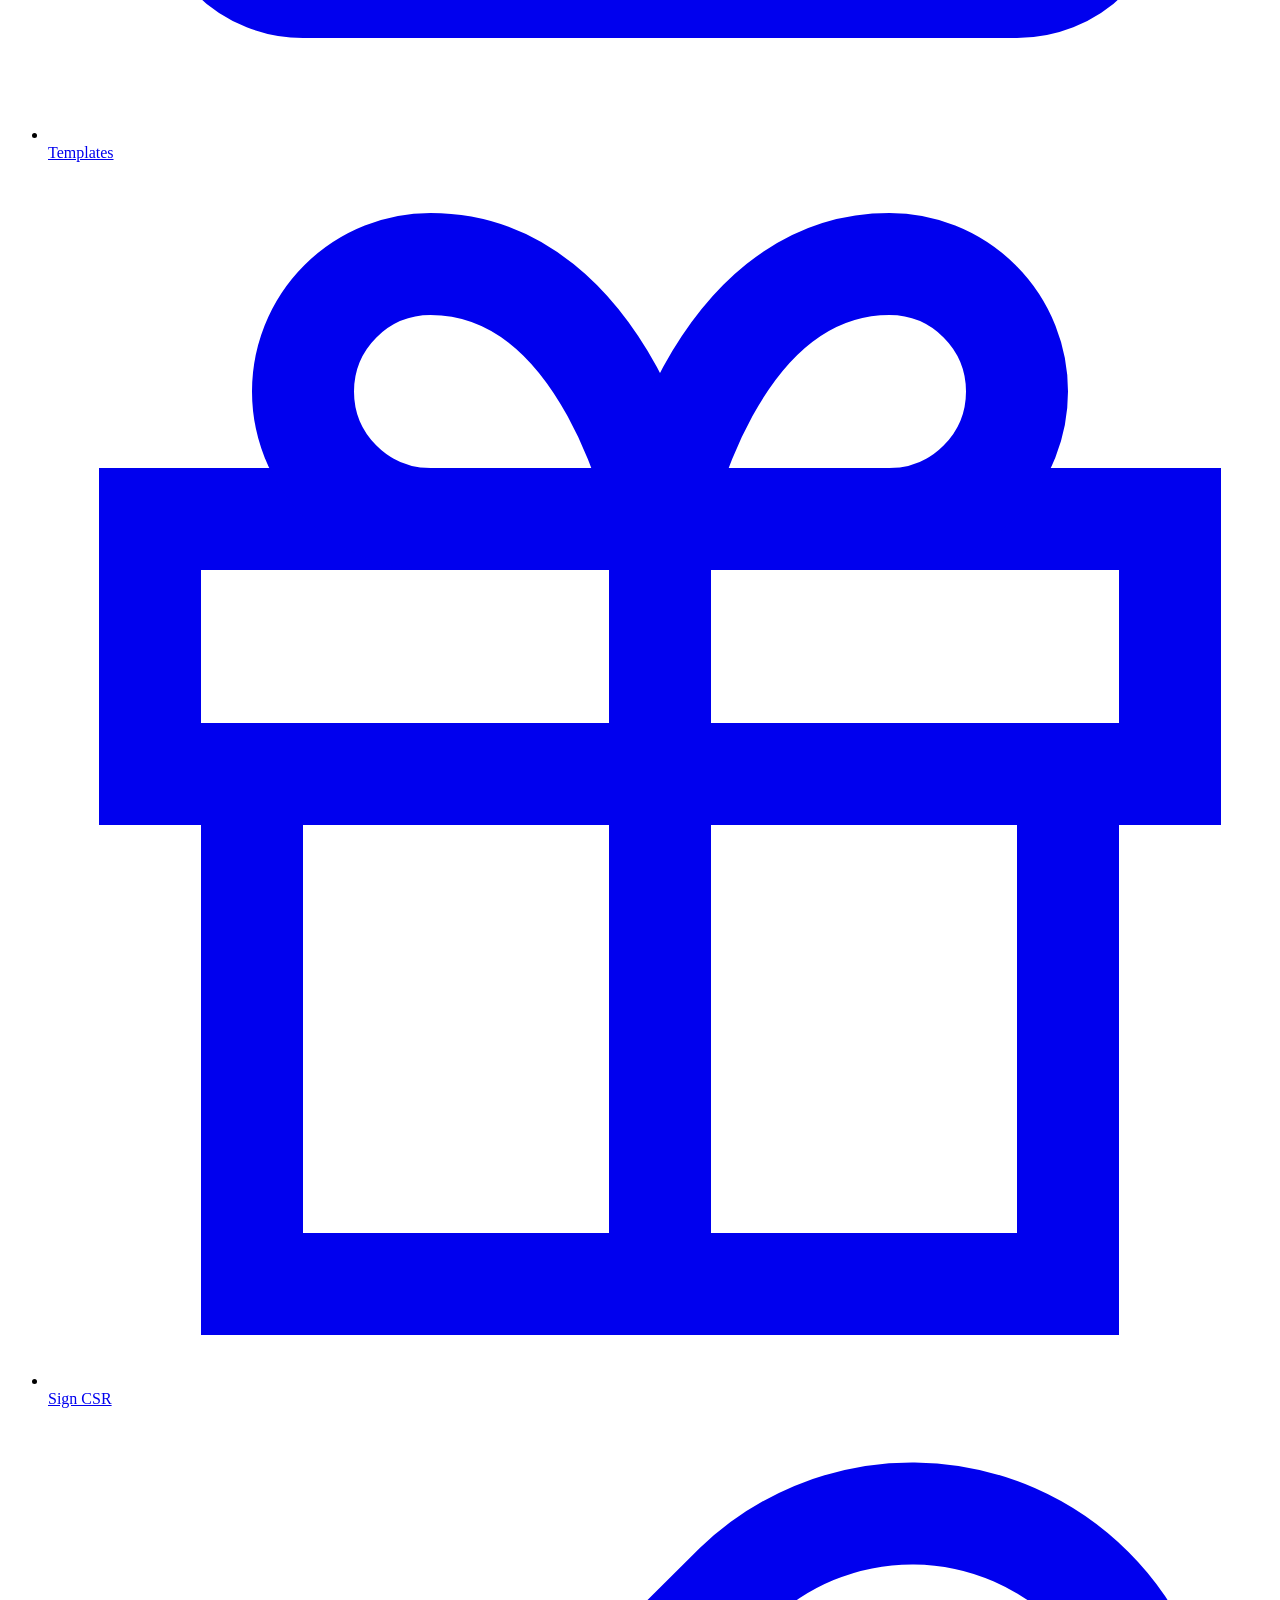
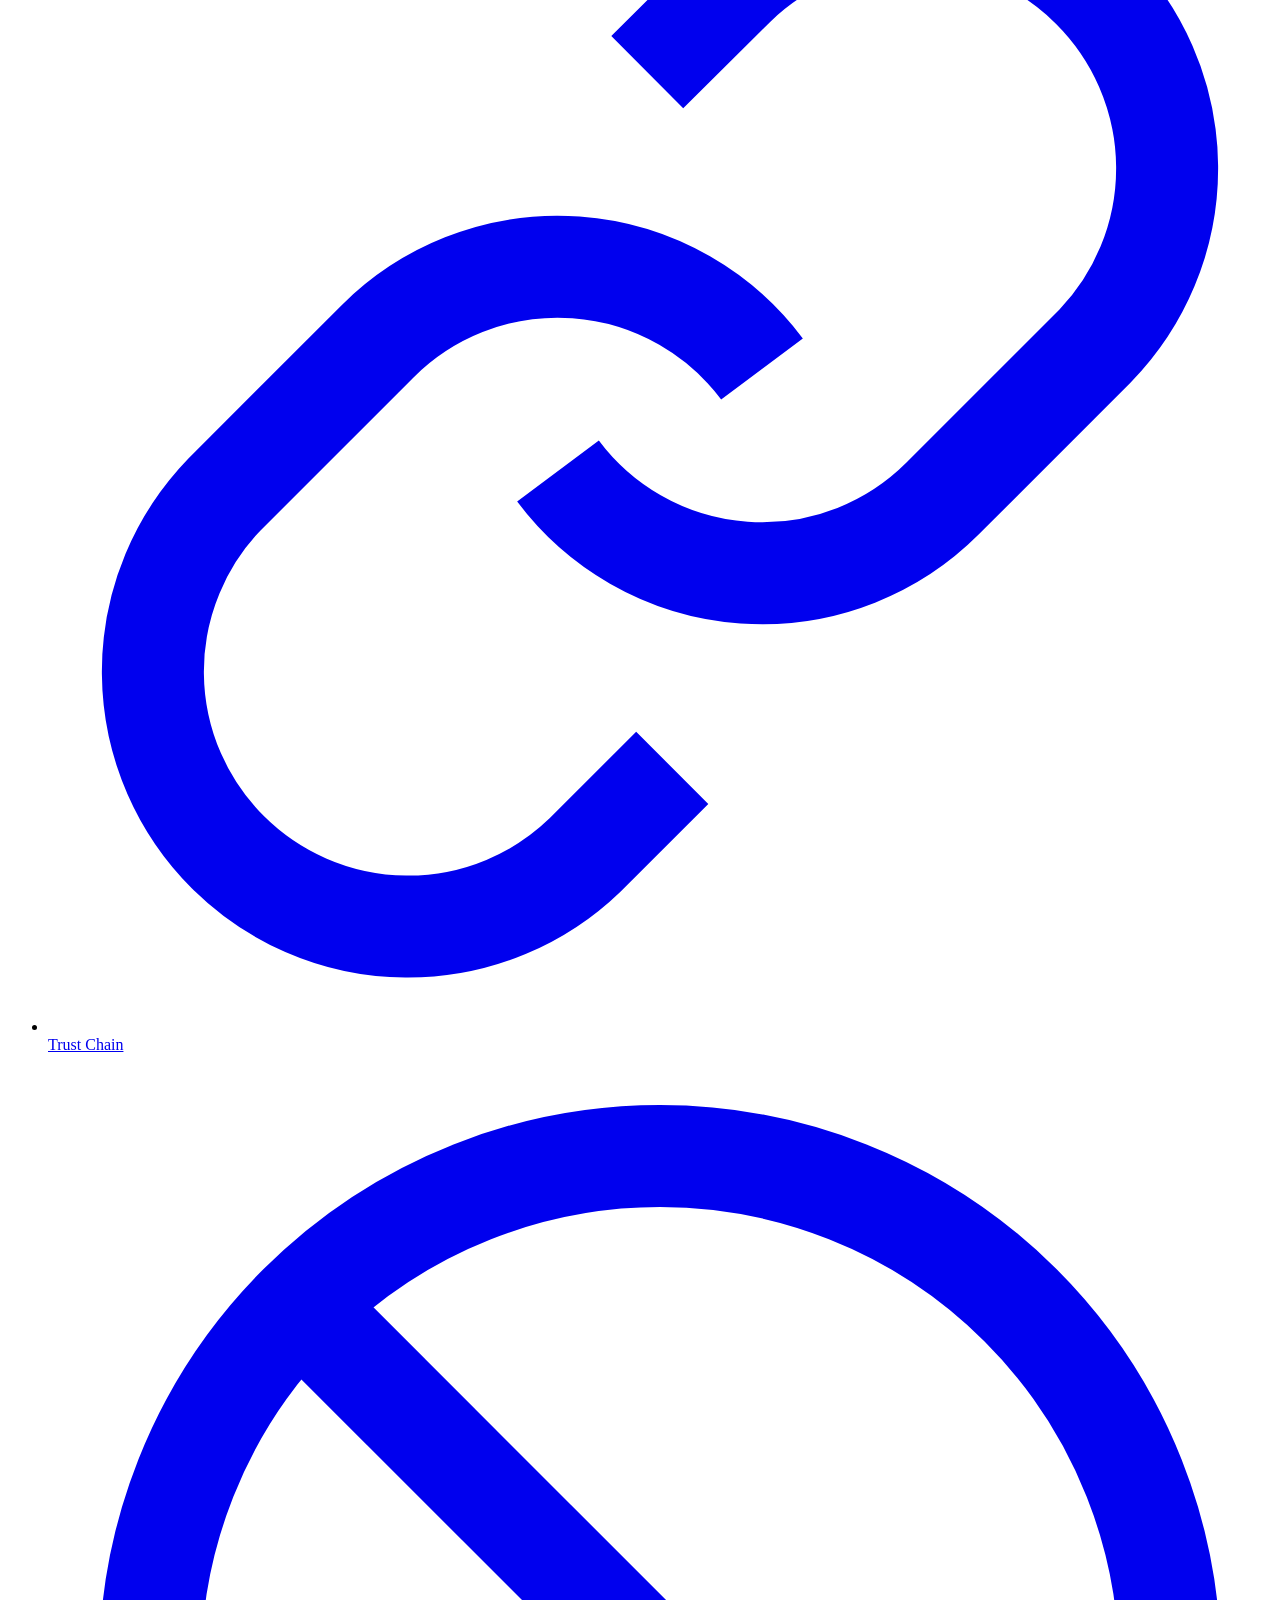
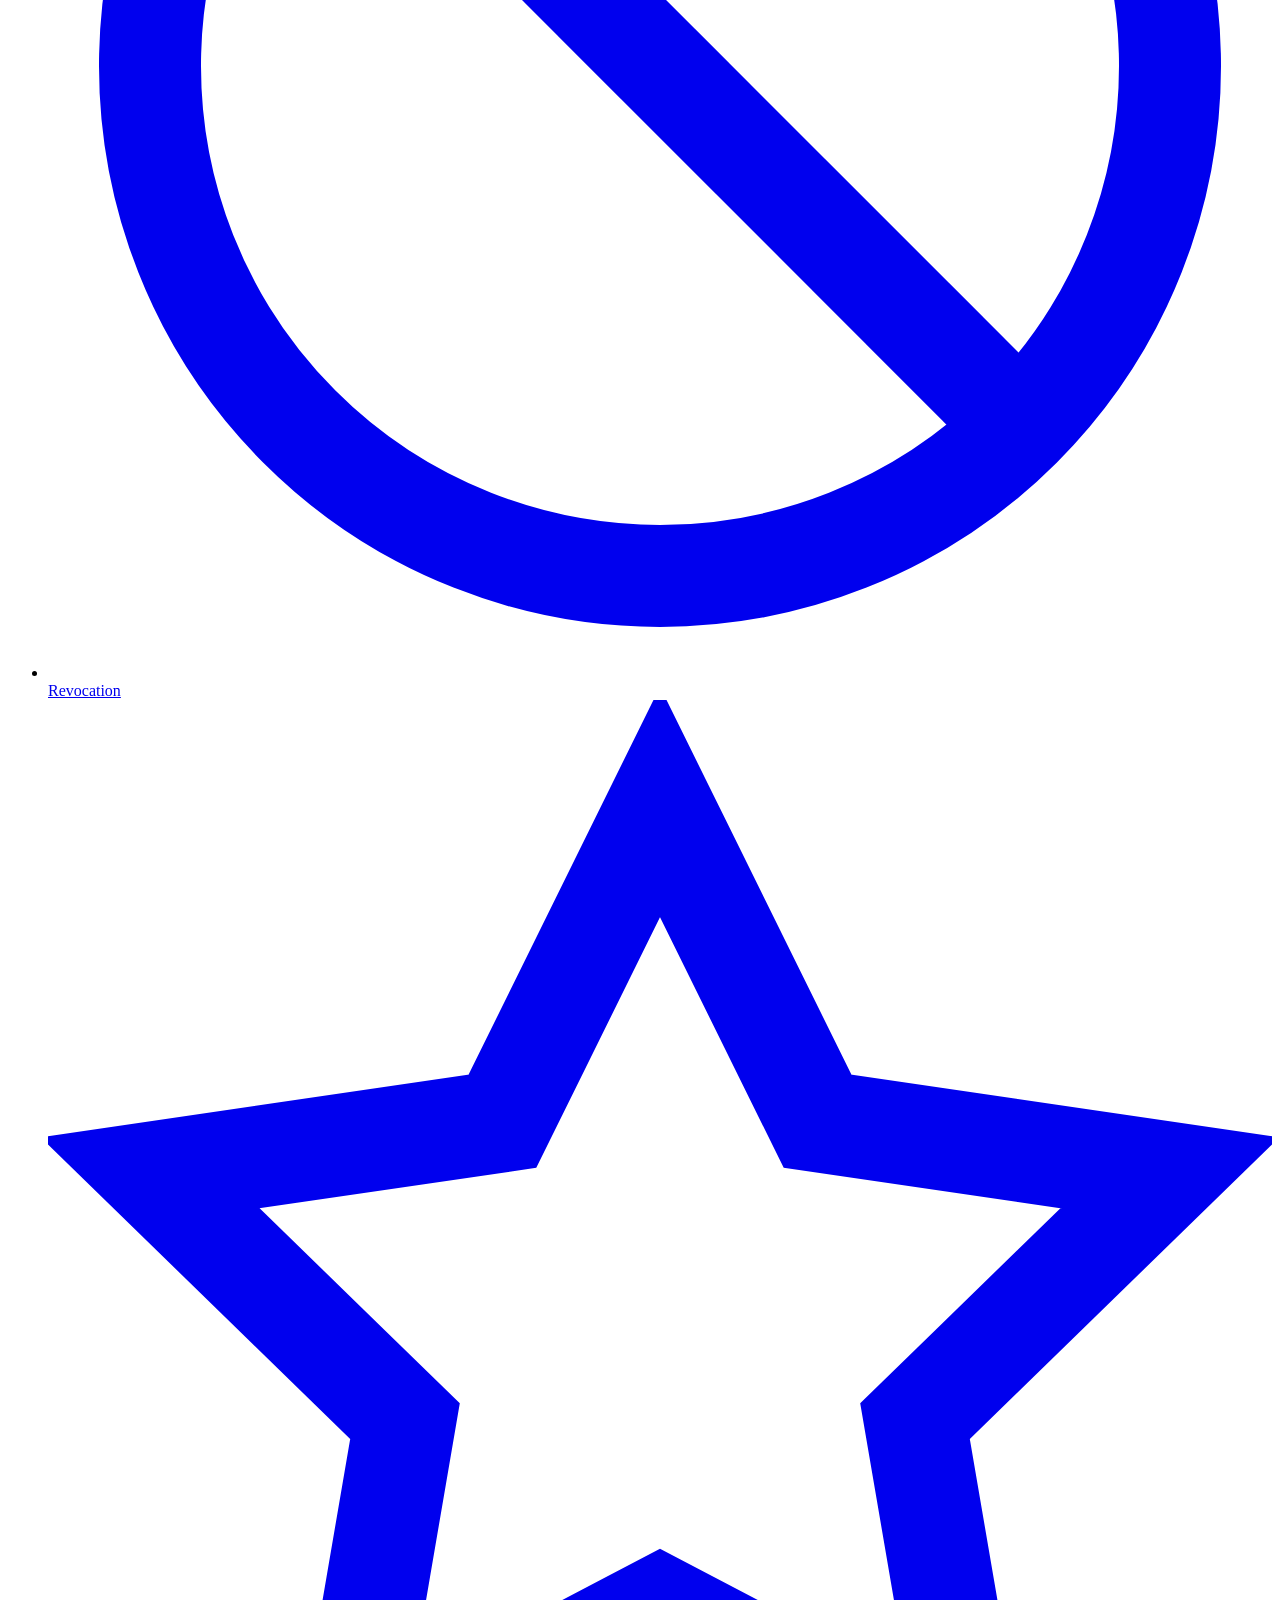
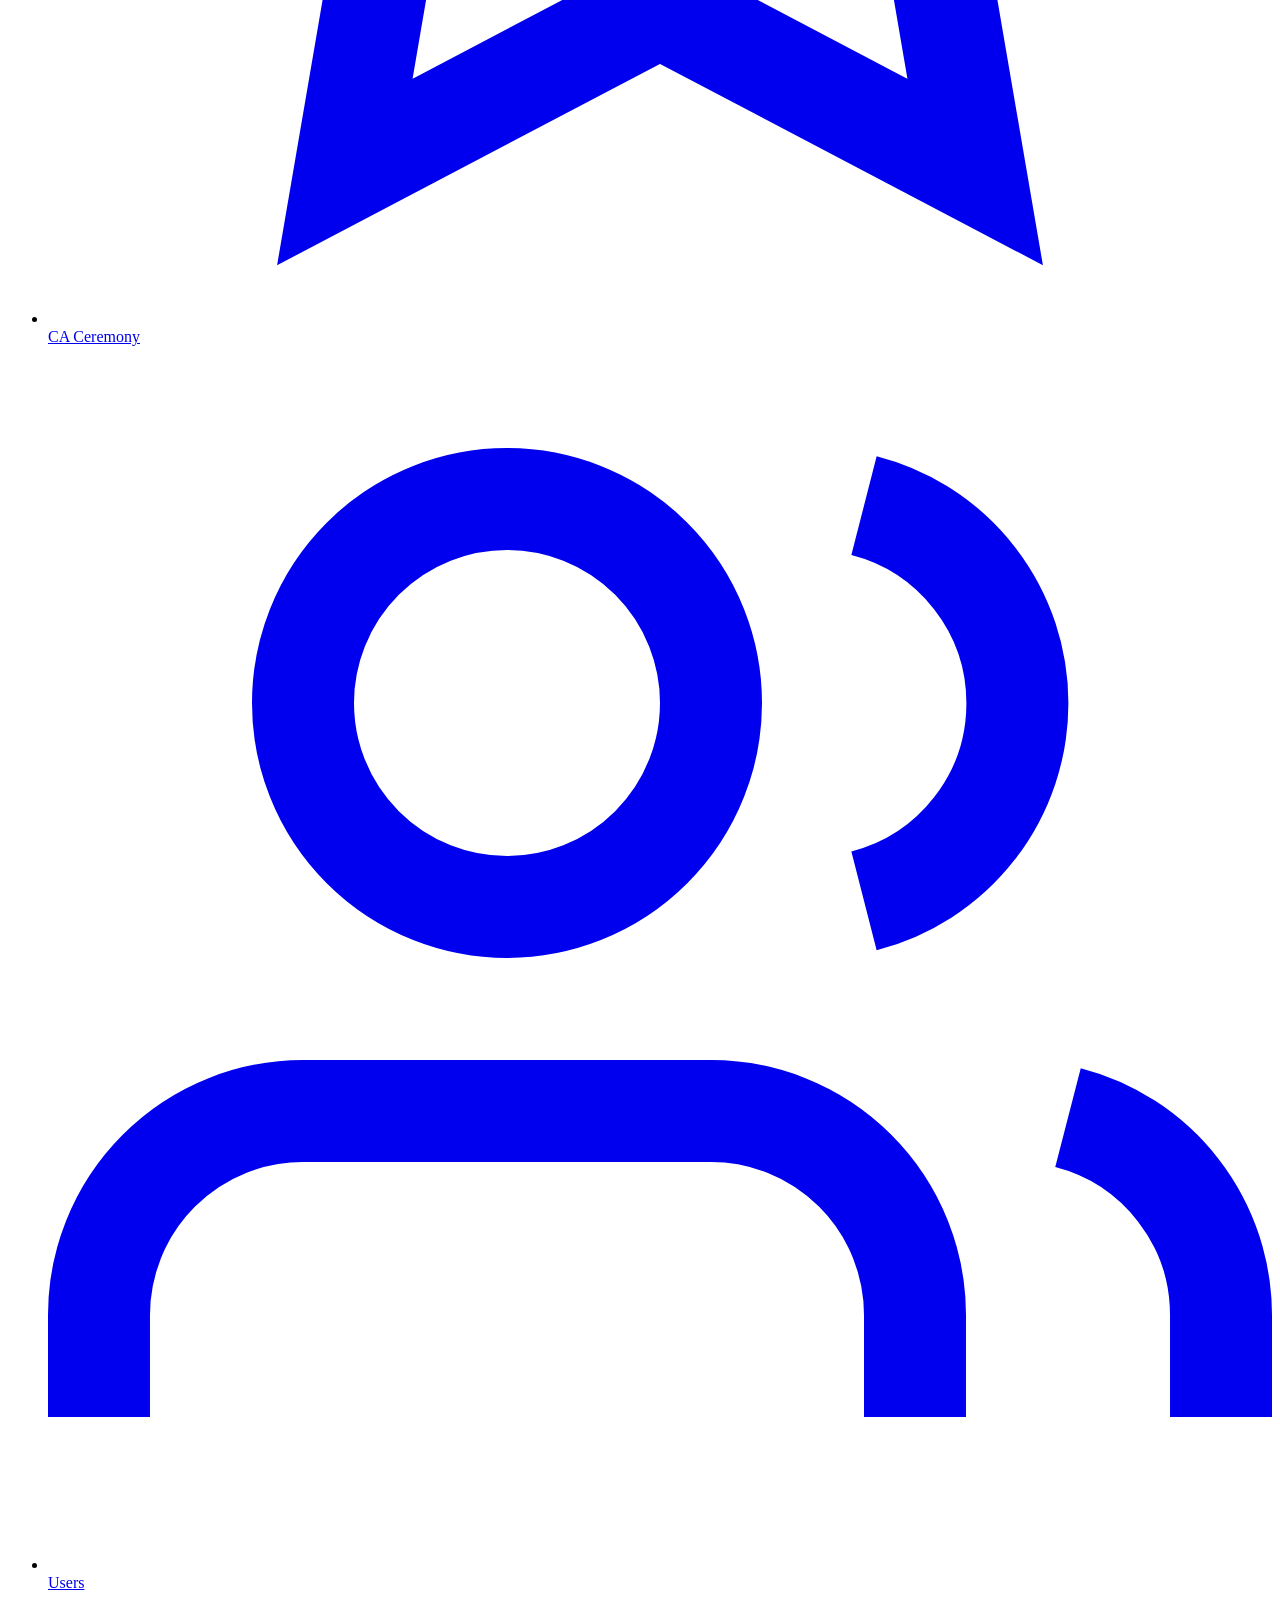
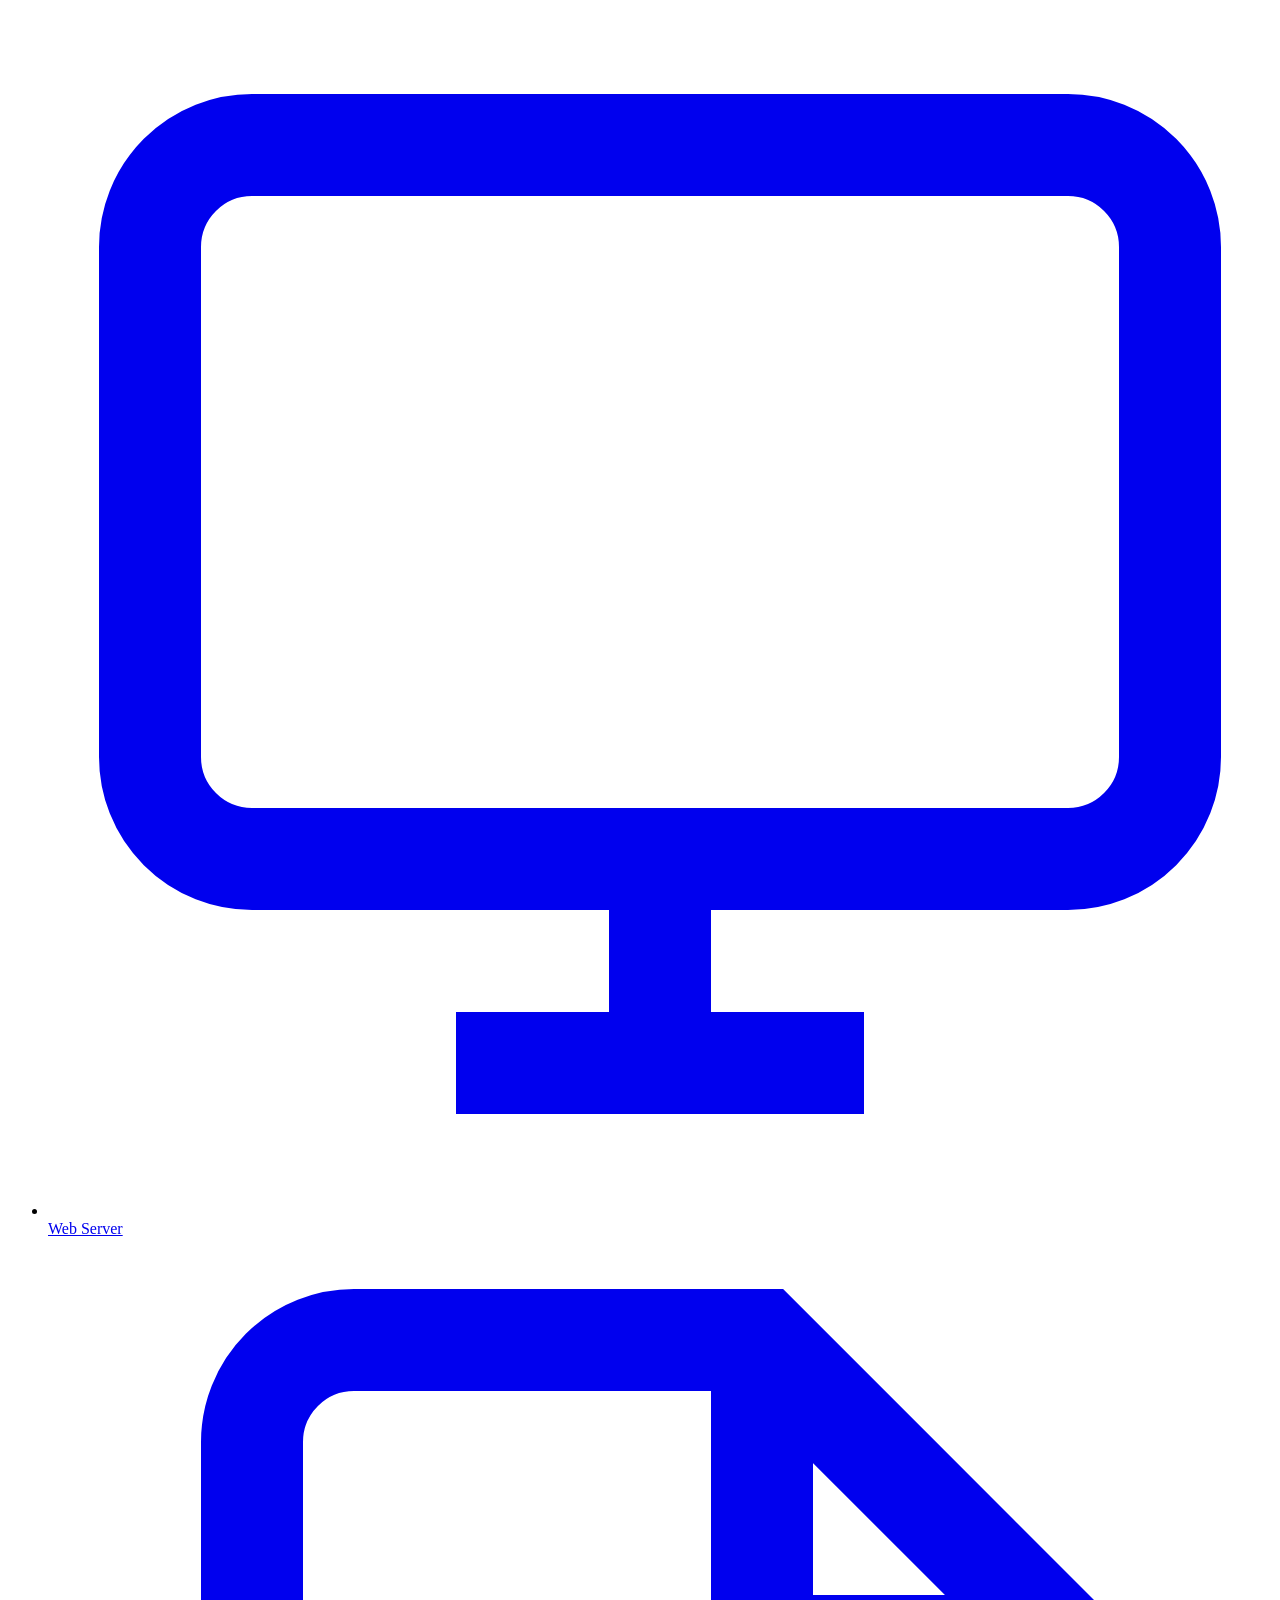
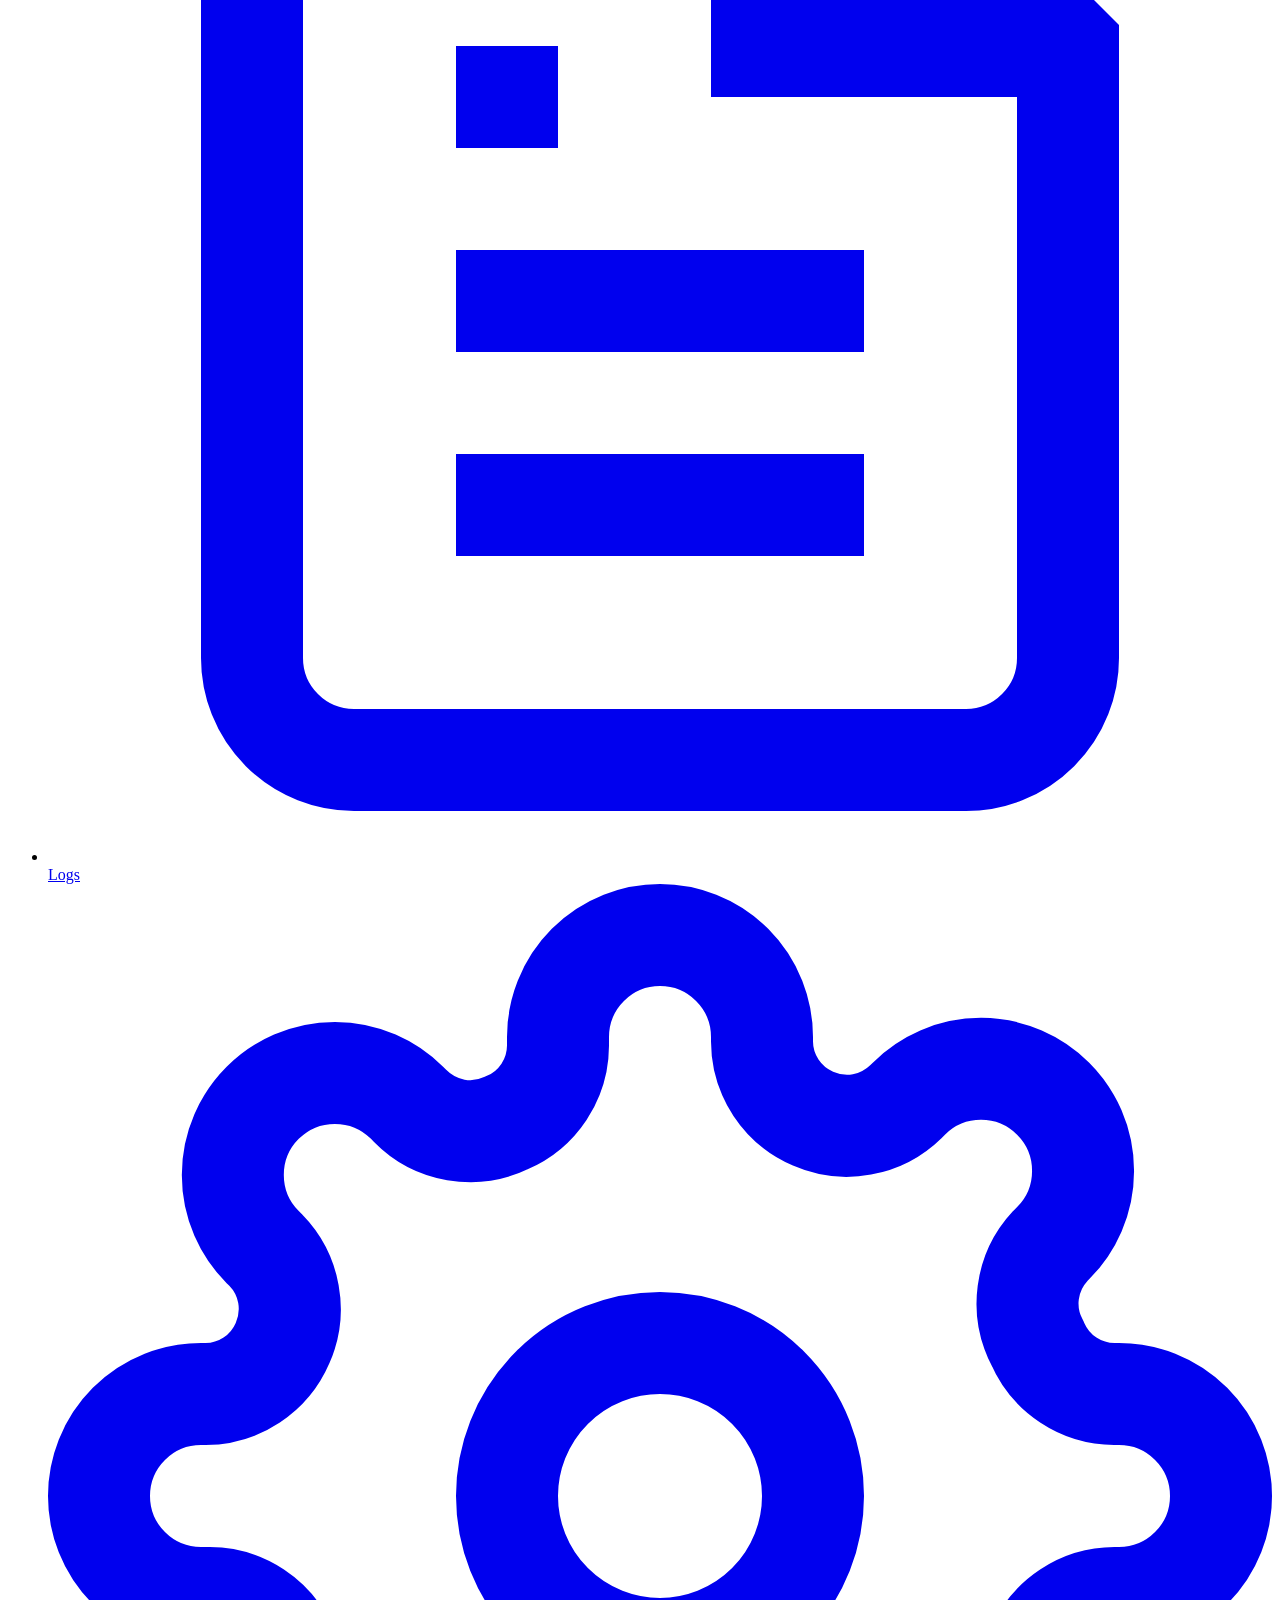
==== commit 45f6eb06: "Too many changes to mention Implemented distributed deployment. Implemented administrative functions" ====
--- a/AffixCA/shared/ui/index.html
+++ b/AffixCA/shared/ui/index.html
@@ -8,6 +8,30 @@
   <link rel="preconnect" href="https://fonts.gstatic.com" crossorigin />
   <link href="https://fonts.googleapis.com/css2?family=Inter:wght@300;400;500;600;700&family=JetBrains+Mono:wght@400;500;600&display=swap" rel="stylesheet" />
   <link rel="stylesheet" href="/ui/css/styles.css" />
+  <style>
+    .log-filter-cb { display:inline-flex; align-items:center; gap:5px; cursor:pointer; font-size:12px; user-select:none; }
+    .log-filter-cb input[type=checkbox] { accent-color: var(--cyan); width:14px; height:14px; cursor:pointer; }
+    .log-filter-cb .cb-label { color: var(--text-mid); transition: color .15s; }
+    .log-filter-cb input:checked + .cb-label { color: attr(data-color); font-weight:500; }
+    .log-entry { display:flex; gap:10px; padding:4px 16px; border-bottom:1px solid var(--border1); align-items:baseline; }
+    .log-entry:hover { background:rgba(255,255,255,.02); }
+    .log-ts   { color:var(--text-dim); flex-shrink:0; width:85px; }
+    .log-cat  { flex-shrink:0; width:90px; font-weight:500; text-transform:uppercase; font-size:10px; letter-spacing:.5px; }
+    .log-lvl  { flex-shrink:0; width:44px; font-size:10px; text-transform:uppercase; font-weight:600; }
+    .log-msg  { color:var(--text); flex:1; word-break:break-word; }
+    .log-lvl-info  { color:var(--text-mid); }
+    .log-lvl-warn  { color:var(--amber); }
+    .log-lvl-error { color:var(--red); }
+    .log-lvl-debug { color:var(--text-dim); }
+    .log-cat-system       { color:var(--cyan); }
+    .log-cat-setup        { color:var(--green); }
+    .log-cat-admin        { color:#a78bfa; }
+    .log-cat-signing      { color:var(--amber); }
+    .log-cat-topology     { color:#3b82f6; }
+    .log-cat-auth         { color:#f97316; }
+    .log-cat-certificates { color:#2dd4bf; }
+    .log-cat-errors       { color:var(--red); }
+  </style>
 </head>
 <body>
   <!-- Animated grid background -->
@@ -142,6 +166,22 @@
             <line x1="12" y1="17" x2="12" y2="21"/>
           </svg>
           Web Server
+        </a></li>
+        <li id="nav-topology" style="display:none"><a href="#" data-view="topology" class="nav-link">
+          <svg viewBox="0 0 24 24" fill="none" stroke="currentColor" stroke-width="2">
+            <circle cx="12" cy="5" r="3"/><circle cx="5" cy="19" r="3"/><circle cx="19" cy="19" r="3"/>
+            <line x1="12" y1="8" x2="5" y2="16"/><line x1="12" y1="8" x2="19" y2="16"/>
+          </svg>
+          Topology
+        </a></li>
+        <li><a href="#" data-view="logs" class="nav-link">
+          <svg viewBox="0 0 24 24" fill="none" stroke="currentColor" stroke-width="2">
+            <path d="M14 2H6a2 2 0 00-2 2v16a2 2 0 002 2h12a2 2 0 002-2V8z"/>
+            <polyline points="14 2 14 8 20 8"/>
+            <line x1="16" y1="13" x2="8" y2="13"/><line x1="16" y1="17" x2="8" y2="17"/>
+            <polyline points="10 9 9 9 8 9"/>
+          </svg>
+          Logs
         </a></li>
         <li><a href="#" data-view="admin" class="nav-link">
           <svg viewBox="0 0 24 24" fill="none" stroke="currentColor" stroke-width="2">
@@ -463,6 +503,12 @@
             </svg>
             Copy PEM
           </button>
+          <button class="btn" id="btn-refresh-chain" title="Re-fetch chain from parent CA">
+            <svg viewBox="0 0 24 24" fill="none" stroke="currentColor" stroke-width="2">
+              <polyline points="23 4 23 10 17 10"/><path d="M20.49 15a9 9 0 11-2.12-9.36L23 10"/>
+            </svg>
+            Refresh from Parent
+          </button>
         </div>
 
         <div id="chain-cards">
@@ -806,6 +852,88 @@
         </div>
       </div>
 
+      <!-- ── Topology View ───────────────────────────────────────────── -->
+      <div id="view-topology" class="view">
+        <div class="view-header">
+          <h1 class="view-title">CA Topology</h1>
+          <div class="view-subtitle">Parent and subordinate CA relationships</div>
+        </div>
+
+        <!-- Parent panel -->
+        <div class="panel" id="topology-parent-panel" style="display:none">
+          <div class="panel-hdr">Parent CA &amp; Trust Chain</div>
+          <div class="panel-body" id="topology-parent-body"></div>
+        </div>
+
+        <!-- Subordinates panel -->
+        <div class="panel" id="topology-subs-panel">
+          <div class="panel-hdr">Subordinate CAs</div>
+          <div class="panel-body" id="topology-subs-body">
+            <p class="text-muted">No subordinates have been signed by this CA yet.</p>
+          </div>
+        </div>
+      </div>
+
+      <!-- ── Logs View ────────────────────────────────────────────────── -->
+      <div id="view-logs" class="view">
+        <div class="view-header">
+          <h1 class="view-title">Logs</h1>
+          <div class="view-subtitle">Server activity, errors, and audit trail</div>
+        </div>
+
+        <!-- Filters -->
+        <div class="panel">
+          <div class="panel-header"><span class="panel-title">Filters</span></div>
+          <div class="panel-body">
+            <div style="display:flex; flex-wrap:wrap; gap:16px; align-items:flex-start;">
+              <div>
+                <label style="font-size:12px; color:var(--text-mid); display:block; margin-bottom:6px;">Categories</label>
+                <div id="log-cat-filters" style="display:flex; flex-wrap:wrap; gap:8px;">
+                  <label class="log-filter-cb"><input type="checkbox" value="system" checked /><span class="cb-label" data-color="var(--cyan)">System</span></label>
+                  <label class="log-filter-cb"><input type="checkbox" value="setup" checked /><span class="cb-label" data-color="var(--green)">Setup</span></label>
+                  <label class="log-filter-cb"><input type="checkbox" value="admin" checked /><span class="cb-label" data-color="var(--purple, #a78bfa)">Admin</span></label>
+                  <label class="log-filter-cb"><input type="checkbox" value="signing" checked /><span class="cb-label" data-color="var(--amber)">Signing</span></label>
+                  <label class="log-filter-cb"><input type="checkbox" value="topology" checked /><span class="cb-label" data-color="var(--blue, #3b82f6)">Topology</span></label>
+                  <label class="log-filter-cb"><input type="checkbox" value="auth" checked /><span class="cb-label" data-color="var(--orange, #f97316)">Auth</span></label>
+                  <label class="log-filter-cb"><input type="checkbox" value="certificates" checked /><span class="cb-label" data-color="var(--teal, #2dd4bf)">Certificates</span></label>
+                  <label class="log-filter-cb"><input type="checkbox" value="errors" checked /><span class="cb-label" data-color="var(--red)">Errors</span></label>
+                </div>
+              </div>
+              <div>
+                <label style="font-size:12px; color:var(--text-mid); display:block; margin-bottom:6px;">Levels</label>
+                <div id="log-lvl-filters" style="display:flex; flex-wrap:wrap; gap:8px;">
+                  <label class="log-filter-cb"><input type="checkbox" value="info" checked /><span class="cb-label" data-color="var(--text-mid)">Info</span></label>
+                  <label class="log-filter-cb"><input type="checkbox" value="warn" checked /><span class="cb-label" data-color="var(--amber)">Warn</span></label>
+                  <label class="log-filter-cb"><input type="checkbox" value="error" checked /><span class="cb-label" data-color="var(--red)">Error</span></label>
+                  <label class="log-filter-cb"><input type="checkbox" value="debug" /><span class="cb-label" data-color="var(--text-dim)">Debug</span></label>
+                </div>
+              </div>
+              <div style="display:flex; gap:8px; align-items:flex-end; margin-left:auto;">
+                <label class="log-filter-cb" style="white-space:nowrap;">
+                  <input type="checkbox" id="log-auto-refresh" checked />
+                  <span class="cb-label" data-color="var(--cyan)">Auto-refresh (10s)</span>
+                </label>
+                <button class="btn btn-sm" id="btn-logs-refresh" type="button">Refresh</button>
+                <button class="btn btn-sm btn-danger" id="btn-logs-clear" type="button">Clear Logs</button>
+              </div>
+            </div>
+          </div>
+        </div>
+
+        <!-- Log entries -->
+        <div class="panel" style="margin-top:16px;">
+          <div class="panel-header">
+            <span class="panel-title">Log Entries</span>
+            <span class="text-muted" id="log-count-label" style="font-size:12px;"></span>
+          </div>
+          <div class="panel-body" style="padding:0;">
+            <div id="log-entries" style="max-height:600px; overflow-y:auto; font-family:'JetBrains Mono',monospace; font-size:12px; line-height:1.7;">
+              <p class="text-muted" style="padding:16px;">Loading...</p>
+            </div>
+          </div>
+        </div>
+      </div>
+
       <!-- ── Administration View ──────────────────────────────────────── -->
       <div id="view-admin" class="view">
         <div class="view-header">
@@ -818,6 +946,47 @@
           <div class="panel-header"><span class="panel-title">Current Node Configuration</span></div>
           <div class="panel-body" id="admin-node-info">
             <p class="text-muted">Loading...</p>
+          </div>
+        </div>
+
+        <!-- Editable Settings -->
+        <div class="panel" style="margin-top:20px;">
+          <div class="panel-header"><span class="panel-title">Editable Settings</span></div>
+          <div class="panel-body">
+            <p class="text-muted" style="margin-bottom:16px;">
+              These settings can be updated without re-running the setup wizard. Changes take effect immediately.
+            </p>
+            <div class="form-grid">
+              <div class="form-group" id="admin-parent-url-group" style="display:none;">
+                <label>Parent CA URL</label>
+                <input type="url" id="admin-parent-url" class="input" placeholder="https://root-ca:8443" />
+                <span class="input-hint">URL of the parent CA that signed this node's certificate</span>
+              </div>
+              <div class="form-group">
+                <label>CRL Distribution Point (CDP)</label>
+                <input type="url" id="admin-cdp-url" class="input" placeholder="http://crl.example.com/ca.crl" />
+              </div>
+              <div class="form-group">
+                <label>Authority Information Access (AIA)</label>
+                <input type="url" id="admin-aia-url" class="input" placeholder="http://certs.example.com/ca.crt" />
+              </div>
+              <div class="form-group">
+                <label>OCSP Responder URL</label>
+                <input type="url" id="admin-ocsp-url" class="input" placeholder="http://ocsp.example.com" />
+              </div>
+              <div class="form-group" style="margin-top:8px;">
+                <label>DNS Servers</label>
+                <input type="text" id="admin-dns-servers" class="input" placeholder="10.0.0.1, 10.0.0.2" />
+                <span class="input-hint">Comma-separated DNS server IPs for this CA node to use for name resolution. Applied to the container immediately on save.</span>
+              </div>
+            </div>
+            <button class="btn btn-primary" id="btn-admin-save" style="margin-top:12px;">
+              <svg viewBox="0 0 24 24" fill="none" stroke="currentColor" stroke-width="2" width="14" height="14">
+                <path d="M19 21H5a2 2 0 01-2-2V5a2 2 0 012-2h11l5 5v11a2 2 0 01-2 2z"/>
+                <polyline points="17 21 17 13 7 13 7 21"/><polyline points="7 3 7 8 15 8"/>
+              </svg>
+              Save Changes
+            </button>
           </div>
         </div>
 
